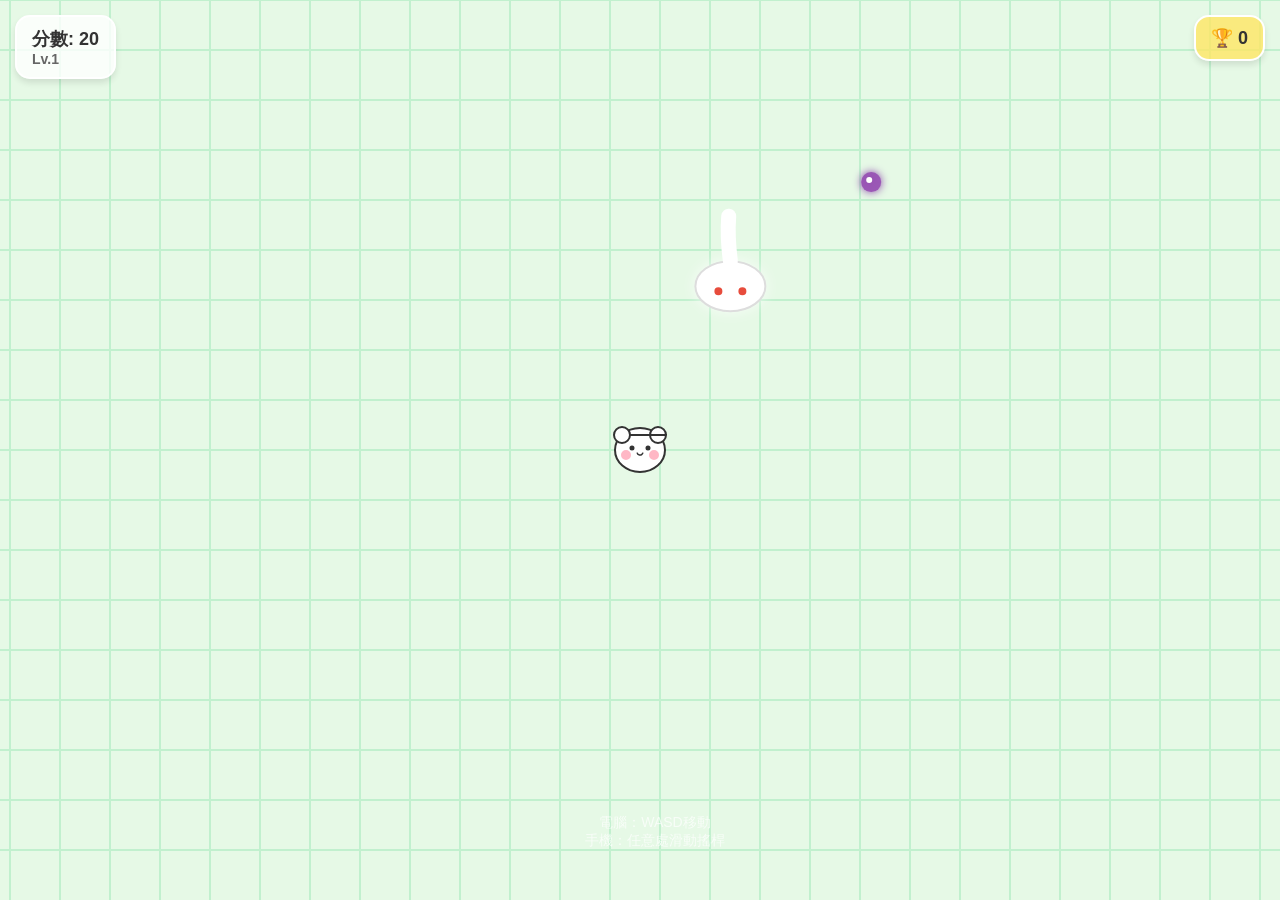
==== chikawa/index.html @ b6266d4d "chikawa" ====
<!DOCTYPE html>
<html lang="zh-TW">
<head>
    <meta charset="UTF-8">
    <meta name="viewport" content="width=device-width, initial-scale=1.0, maximum-scale=1.0, user-scalable=no">
    <title>吉伊卡哇大逃亡：手機版</title>
    <style>
        body {
            margin: 0;
            overflow: hidden; /* 禁止捲動 */
            background-color: #2ecc71;
            font-family: 'Segoe UI', Tahoma, Geneva, Verdana, sans-serif;
            touch-action: none; /* 關鍵：禁止瀏覽器預設觸控行為 */
            user-select: none; /* 禁止選取文字 */
            -webkit-user-select: none;
        }
        canvas {
            display: block;
        }
        #ui-layer {
            position: absolute;
            top: 0;
            left: 0;
            width: 100%;
            height: 100%;
            pointer-events: none;
            display: flex;
            flex-direction: column;
            padding: 15px;
            box-sizing: border-box;
        }
        .hud-top {
            display: flex;
            justify-content: space-between;
            align-items: flex-start;
        }
        .score-box {
            background: rgba(255, 255, 255, 0.8);
            padding: 10px 15px;
            border-radius: 15px;
            border: 2px solid #fff;
            box-shadow: 0 4px 6px rgba(0,0,0,0.1);
            color: #333;
            font-weight: bold;
            font-size: 18px;
        }
        #game-over-screen {
            position: absolute;
            top: 0; left: 0; width: 100%; height: 100%;
            background: rgba(0, 0, 0, 0.6);
            display: none;
            flex-direction: column;
            justify-content: center;
            align-items: center;
            pointer-events: auto;
            z-index: 10;
        }
        .panel {
            background: white;
            padding: 30px;
            border-radius: 25px;
            text-align: center;
            width: 80%;
            max-width: 400px;
            border: 6px solid #ffb7c5;
            box-shadow: 0 10px 25px rgba(0,0,0,0.3);
        }
        h1 { margin: 0 0 15px 0; color: #ff6b81; font-size: 24px; }
        p { font-size: 18px; color: #555; margin-bottom: 25px; }
        .btn {
            background: #ff6b81;
            color: white;
            border: none;
            padding: 15px 40px;
            font-size: 20px;
            border-radius: 50px;
            cursor: pointer;
            font-weight: bold;
            box-shadow: 0 5px 0 #d63031;
            transition: transform 0.1s;
        }
        .btn:active { transform: translateY(5px); box-shadow: none; }
        
        /* 手機提示 */
        .mobile-hint {
            position: absolute;
            bottom: 50px;
            width: 100%;
            text-align: center;
            color: rgba(255,255,255,0.7);
            font-size: 14px;
            pointer-events: none;
        }
    </style>
</head>
<body>

    <div id="ui-layer">
        <div class="hud-top">
            <div class="score-box">
                <div id="score">分數: 0</div>
                <div id="level" style="font-size:14px; color:#666;">Lv.1</div>
            </div>
            <div class="score-box" style="background: rgba(255,230,100,0.8);">
                🏆 <span id="highscore">0</span>
            </div>
        </div>
        <div class="mobile-hint" id="hint-text">
            電腦：WASD移動<br>手機：任意處滑動搖桿
        </div>
    </div>

    <div id="game-over-screen">
        <div class="panel">
            <h1>🗿 已石化</h1>
            <p>吉伊卡哇變成石頭了...</p>
            <p style="font-size: 24px; font-weight: bold; color: #333;">得分: <span id="final-score">0</span></p>
            <button class="btn" onclick="startGame()">再逃一次!</button>
        </div>
    </div>

    <canvas id="gameCanvas"></canvas>

<script>
    const canvas = document.getElementById('gameCanvas');
    const ctx = canvas.getContext('2d');

    // 遊戲全域變數
    let gameRunning = false;
    let score = 0;
    let level = 1;
    let frameCount = 0;
    let highScore = localStorage.getItem('chiikawa_run_best') || 0;
    document.getElementById('highscore').innerText = highScore;

    // 視窗調整
    function resize() {
        canvas.width = window.innerWidth;
        canvas.height = window.innerHeight;
    }
    window.addEventListener('resize', resize);
    resize();

    // ============================
    // 輸入控制 (鍵盤 + 虛擬搖桿)
    // ============================
    const input = { x: 0, y: 0 }; // 正規化的移動向量 (-1 到 1)
    
    // 鍵盤狀態
    const keys = { w: false, a: false, s: false, d: false };
    
    window.addEventListener('keydown', (e) => {
        const key = e.key.toLowerCase();
        if ('wasd'.includes(key) || e.key.startsWith('Arrow')) {
            if (key === 'w' || e.key === 'ArrowUp') keys.w = true;
            if (key === 'a' || e.key === 'ArrowLeft') keys.a = true;
            if (key === 's' || e.key === 'ArrowDown') keys.s = true;
            if (key === 'd' || e.key === 'ArrowRight') keys.d = true;
            updateKeyboardInput();
        }
    });

    window.addEventListener('keyup', (e) => {
        const key = e.key.toLowerCase();
        if ('wasd'.includes(key) || e.key.startsWith('Arrow')) {
            if (key === 'w' || e.key === 'ArrowUp') keys.w = false;
            if (key === 'a' || e.key === 'ArrowLeft') keys.a = false;
            if (key === 's' || e.key === 'ArrowDown') keys.s = false;
            if (key === 'd' || e.key === 'ArrowRight') keys.d = false;
            updateKeyboardInput();
        }
    });

    function updateKeyboardInput() {
        // 如果沒有觸控，才用鍵盤值
        if (!joystick.active) {
            input.x = (keys.d ? 1 : 0) - (keys.a ? 1 : 0);
            input.y = (keys.s ? 1 : 0) - (keys.w ? 1 : 0);
            // 正規化避免斜向加速
            const mag = Math.hypot(input.x, input.y);
            if (mag > 1) {
                input.x /= mag;
                input.y /= mag;
            }
        }
    }

    // 虛擬搖桿邏輯
    const joystick = {
        active: false,
        originX: 0,
        originY: 0,
        currentX: 0,
        currentY: 0,
        radius: 50 // 搖桿半徑
    };

    // 觸控事件
    canvas.addEventListener('touchstart', (e) => {
        e.preventDefault();
        const touch = e.touches[0];
        joystick.active = true;
        joystick.originX = touch.clientX;
        joystick.originY = touch.clientY;
        joystick.currentX = touch.clientX;
        joystick.currentY = touch.clientY;
        document.getElementById('hint-text').style.display = 'none'; // 隱藏提示
    }, { passive: false });

    canvas.addEventListener('touchmove', (e) => {
        e.preventDefault();
        if (!joystick.active) return;
        const touch = e.touches[0];
        joystick.currentX = touch.clientX;
        joystick.currentY = touch.clientY;

        // 計算向量
        let dx = joystick.currentX - joystick.originX;
        let dy = joystick.currentY - joystick.originY;
        const dist = Math.hypot(dx, dy);

        // 限制搖桿圓球在半徑內
        if (dist > joystick.radius) {
            const ratio = joystick.radius / dist;
            dx *= ratio;
            dy *= ratio;
            joystick.currentX = joystick.originX + dx;
            joystick.currentY = joystick.originY + dy;
        }

        // 更新全域輸入向量 (除以半徑得到 0~1 的值)
        input.x = dx / joystick.radius;
        input.y = dy / joystick.radius;
    }, { passive: false });

    canvas.addEventListener('touchend', (e) => {
        e.preventDefault();
        joystick.active = false;
        input.x = 0;
        input.y = 0;
    });

    // ============================
    // 遊戲物件
    // ============================

    class Player {
        constructor() {
            this.x = canvas.width / 2;
            this.y = canvas.height / 2;
            this.radius = 25;
            this.maxSpeed = 6;
            this.isStone = false;
            this.angle = 0; // 傾斜動畫用
            this.bobble = 0; // 上下跳動
        }

        update() {
            if (this.isStone) return;

            // 移動
            this.x += input.x * this.maxSpeed;
            this.y += input.y * this.maxSpeed;

            // 邊界限制
            this.x = Math.max(this.radius, Math.min(canvas.width - this.radius, this.x));
            this.y = Math.max(this.radius, Math.min(canvas.height - this.radius, this.y));

            // 動畫計算
            const isMoving = Math.abs(input.x) > 0.1 || Math.abs(input.y) > 0.1;
            if (isMoving) {
                this.bobble = Math.sin(frameCount * 0.5) * 3;
                // 根據移動方向左右傾斜
                this.angle = input.x * 0.2;
            } else {
                this.bobble = 0;
                this.angle = 0;
            }
        }

        draw() {
            ctx.save();
            ctx.translate(this.x, this.y + this.bobble);
            ctx.rotate(this.angle);

            if (this.isStone) {
                ctx.filter = 'grayscale(100%) contrast(1.2)';
            }

            // 身體
            ctx.fillStyle = '#fff';
            ctx.beginPath();
            ctx.ellipse(0, 0, 25, 22, 0, 0, Math.PI * 2);
            ctx.fill();
            ctx.lineWidth = 2;
            ctx.strokeStyle = '#333';
            ctx.stroke();

            // 耳朵
            ctx.beginPath();
            ctx.arc(-18, -15, 8, 0, Math.PI * 2); // 左
            ctx.arc(18, -15, 8, 0, Math.PI * 2);  // 右
            ctx.fill();
            ctx.stroke();

            // 臉部
            ctx.fillStyle = '#333';
            if (this.isStone) {
                // 石化表情
                ctx.font = "bold 20px Arial";
                ctx.textAlign = "center";
                ctx.fillText("x  x", 0, 5);
            } else {
                // 眼睛
                ctx.beginPath();
                ctx.arc(-8, -2, 2.5, 0, Math.PI * 2);
                ctx.arc(8, -2, 2.5, 0, Math.PI * 2);
                ctx.fill();
                
                // 腮紅
                ctx.fillStyle = '#ffb7c5';
                ctx.beginPath();
                ctx.arc(-14, 5, 5, 0, Math.PI * 2);
                ctx.arc(14, 5, 5, 0, Math.PI * 2);
                ctx.fill();

                // 嘴巴
                ctx.strokeStyle = '#333';
                ctx.lineWidth = 1.5;
                ctx.beginPath();
                ctx.arc(0, 2, 3, 0.2, Math.PI - 0.2);
                ctx.stroke();

                // 淚奔特效 (如果移動速度夠快)
                if (Math.abs(input.x) > 0.5 || Math.abs(input.y) > 0.5) {
                    ctx.fillStyle = '#a4b0be'; // 淚水色
                    ctx.beginPath();
                    ctx.arc(-20, 0 + Math.random()*5, 3, 0, Math.PI*2);
                    ctx.arc(20, 0 + Math.random()*5, 3, 0, Math.PI*2);
                    ctx.fill();
                }
            }
            ctx.restore();
        }
    }

    class Snake {
        constructor() {
            this.x = Math.random() * canvas.width;
            this.y = -50; // 從上面飛下來
            this.angle = 0;
            this.targetX = 0;
            this.targetY = 0;
        }

        update(player) {
            // 蛇會嘗試保持在玩家上方的一定距離，像是在觀察
            const hoverDist = 150;
            this.targetX = player.x + Math.sin(frameCount * 0.02) * 100; // 左右徘徊
            this.targetY = player.y - hoverDist;

            // 平滑移動 (Lerp)
            this.x += (this.targetX - this.x) * 0.05;
            this.y += (this.targetY - this.y) * 0.05;

            // 讓蛇頭朝向玩家
            this.angle = Math.atan2(player.y - this.y, player.x - this.x);
        }

        draw() {
            ctx.save();
            ctx.translate(this.x, this.y);
            
            // 身體光暈
            ctx.shadowBlur = 15;
            ctx.shadowColor = 'rgba(255, 255, 255, 0.8)';
            
            // 畫蛇頭
            ctx.fillStyle = '#fff';
            ctx.beginPath();
            ctx.ellipse(0, 0, 35, 25, 0, 0, Math.PI*2);
            ctx.fill();
            ctx.shadowBlur = 0; // 關閉光暈畫線條
            ctx.lineWidth = 2;
            ctx.strokeStyle = '#ddd';
            ctx.stroke();

            // 紅眼 (兇)
            ctx.fillStyle = '#e74c3c';
            ctx.beginPath();
            ctx.arc(-12, 5, 4, 0, Math.PI*2); // 左眼
            ctx.arc(12, 5, 4, 0, Math.PI*2);  // 右眼
            ctx.fill();

            // 畫蛇身 (簡單的尾巴擺動)
            ctx.beginPath();
            ctx.moveTo(0, -25);
            ctx.quadraticCurveTo(
                Math.sin(frameCount * 0.2) * 20, -50, 
                Math.sin(frameCount * 0.2) * 10, -70
            );
            ctx.lineWidth = 15;
            ctx.strokeStyle = '#fff';
            ctx.lineCap = 'round';
            ctx.stroke();

            ctx.restore();
        }
    }

    class Bullet {
        constructor(x, y, targetX, targetY) {
            this.x = x;
            this.y = y;
            this.radius = 10;
            // 難度越高，子彈越快
            const speedBase = 4 + (level * 0.5);
            const angle = Math.atan2(targetY - y, targetX - x);
            this.dx = Math.cos(angle) * speedBase;
            this.dy = Math.sin(angle) * speedBase;
            this.life = 0;
        }

        update() {
            this.x += this.dx;
            this.y += this.dy;
            this.life++;
        }

        draw() {
            ctx.save();
            ctx.translate(this.x, this.y);
            
            // 紫色光波特效
            const pulse = Math.sin(frameCount * 0.5) * 5;
            ctx.shadowBlur = 10 + pulse;
            ctx.shadowColor = '#8e44ad';
            
            ctx.fillStyle = '#9b59b6';
            ctx.beginPath();
            ctx.arc(0, 0, this.radius, 0, Math.PI*2);
            ctx.fill();
            
            // 核心亮點
            ctx.fillStyle = '#fff';
            ctx.beginPath();
            ctx.arc(-2, -2, 3, 0, Math.PI*2);
            ctx.fill();

            ctx.restore();
        }
    }

    // ============================
    // 遊戲主流程
    // ============================
    let player, snake, bullets;
    let gridOffset = { x: 0, y: 0 }; // 用於背景移動感

    function initGame() {
        player = new Player();
        snake = new Snake();
        bullets = [];
        score = 0;
        level = 1;
        frameCount = 0;
        gameRunning = true;
        document.getElementById('game-over-screen').style.display = 'none';
    }

    function drawBackground() {
        // 繪製草地背景與網格
        ctx.fillStyle = '#e6f9e6'; // 淺草綠
        ctx.fillRect(0, 0, canvas.width, canvas.height);

        // 簡單網格線，製造移動感 (其實是畫布不動，網格在動的錯覺)
        // 為了簡單起見，這裡使用固定網格，讓玩家覺得是自己在動
        ctx.strokeStyle = 'rgba(46, 204, 113, 0.2)';
        ctx.lineWidth = 2;
        const gridSize = 50;
        
        // 根據玩家位置計算網格偏移，製造相機跟隨感
        // 這裡做一個簡單的視覺欺騙：網格隨著 (-player.x, -player.y) 移動
        let shiftX = -player.x % gridSize;
        let shiftY = -player.y % gridSize;

        ctx.beginPath();
        for(let x = shiftX; x < canvas.width; x += gridSize) {
            ctx.moveTo(x, 0); ctx.lineTo(x, canvas.height);
        }
        for(let y = shiftY; y < canvas.height; y += gridSize) {
            ctx.moveTo(0, y); ctx.lineTo(canvas.width, y);
        }
        ctx.stroke();
    }

    function drawJoystick() {
        if (!joystick.active) return;
        
        ctx.save();
        // 底座
        ctx.beginPath();
        ctx.arc(joystick.originX, joystick.originY, joystick.radius, 0, Math.PI * 2);
        ctx.fillStyle = 'rgba(0, 0, 0, 0.1)';
        ctx.strokeStyle = 'rgba(255, 255, 255, 0.5)';
        ctx.lineWidth = 2;
        ctx.fill();
        ctx.stroke();

        // 搖桿頭
        ctx.beginPath();
        ctx.arc(joystick.currentX, joystick.currentY, 20, 0, Math.PI * 2);
        ctx.fillStyle = 'rgba(255, 255, 255, 0.8)';
        ctx.shadowBlur = 5;
        ctx.shadowColor = 'rgba(0,0,0,0.2)';
        ctx.fill();
        ctx.restore();
    }

    function gameLoop() {
        if (!gameRunning) return;

        ctx.clearRect(0, 0, canvas.width, canvas.height);

        drawBackground();

        // 邏輯更新
        player.update();
        snake.update(player);

        // 分數機制：存活每秒加分
        if (frameCount % 60 === 0) {
            score += 10;
            // 每 100 分升級
            if (score % 100 === 0) level++;
        }

        // 敵人射擊
        // 難度控制：等級越高，射擊間隔越短 (最快 20幀射一次)
        let fireRate = Math.max(20, 90 - (level * 5));
        if (frameCount % fireRate === 0) {
            bullets.push(new Bullet(snake.x, snake.y, player.x, player.y));
            // 高等級時發射散射
            if (level >= 5) {
                let b2 = new Bullet(snake.x, snake.y, player.x + 50, player.y + 50);
                let b3 = new Bullet(snake.x, snake.y, player.x - 50, player.y + 50);
                bullets.push(b2, b3);
            }
        }

        // 子彈處理
        for (let i = bullets.length - 1; i >= 0; i--) {
            let b = bullets[i];
            b.update();
            b.draw();

            // 移除出界子彈
            if (b.x < -50 || b.x > canvas.width + 50 || b.y < -50 || b.y > canvas.height + 50) {
                bullets.splice(i, 1);
                continue;
            }

            // 碰撞檢測
            const dist = Math.hypot(b.x - player.x, b.y - player.y);
            if (dist < player.radius + b.radius - 5) {
                endGame();
            }
        }

        player.draw();
        snake.draw();
        drawJoystick();

        // UI 更新
        document.getElementById('score').innerText = `分數: ${score}`;
        document.getElementById('level').innerText = `Lv.${level}`;

        frameCount++;
        requestAnimationFrame(gameLoop);
    }

    function endGame() {
        gameRunning = false;
        player.isStone = true;
        
        // 重繪最後一幀以顯示石化
        ctx.clearRect(0, 0, canvas.width, canvas.height);
        drawBackground();
        for(let b of bullets) b.draw();
        snake.draw();
        player.draw(); // 畫出石化狀態

        if (score > highScore) {
            highScore = score;
            localStorage.setItem('chiikawa_run_best', highScore);
            document.getElementById('highscore').innerText = highScore;
        }
        
        document.getElementById('final-score').innerText = score;
        document.getElementById('game-over-screen').style.display = 'flex';
    }

    function startGame() {
        initGame();
        requestAnimationFrame(gameLoop);
    }

    // 開始畫面
    initGame();
    // 這裡我們直接讓它跑，但最好有一個「點擊開始」來觸發音效(如果有)或全螢幕
    // 為了簡單起見，直接執行循環
    gameLoop();

</script>
</body>
</html>
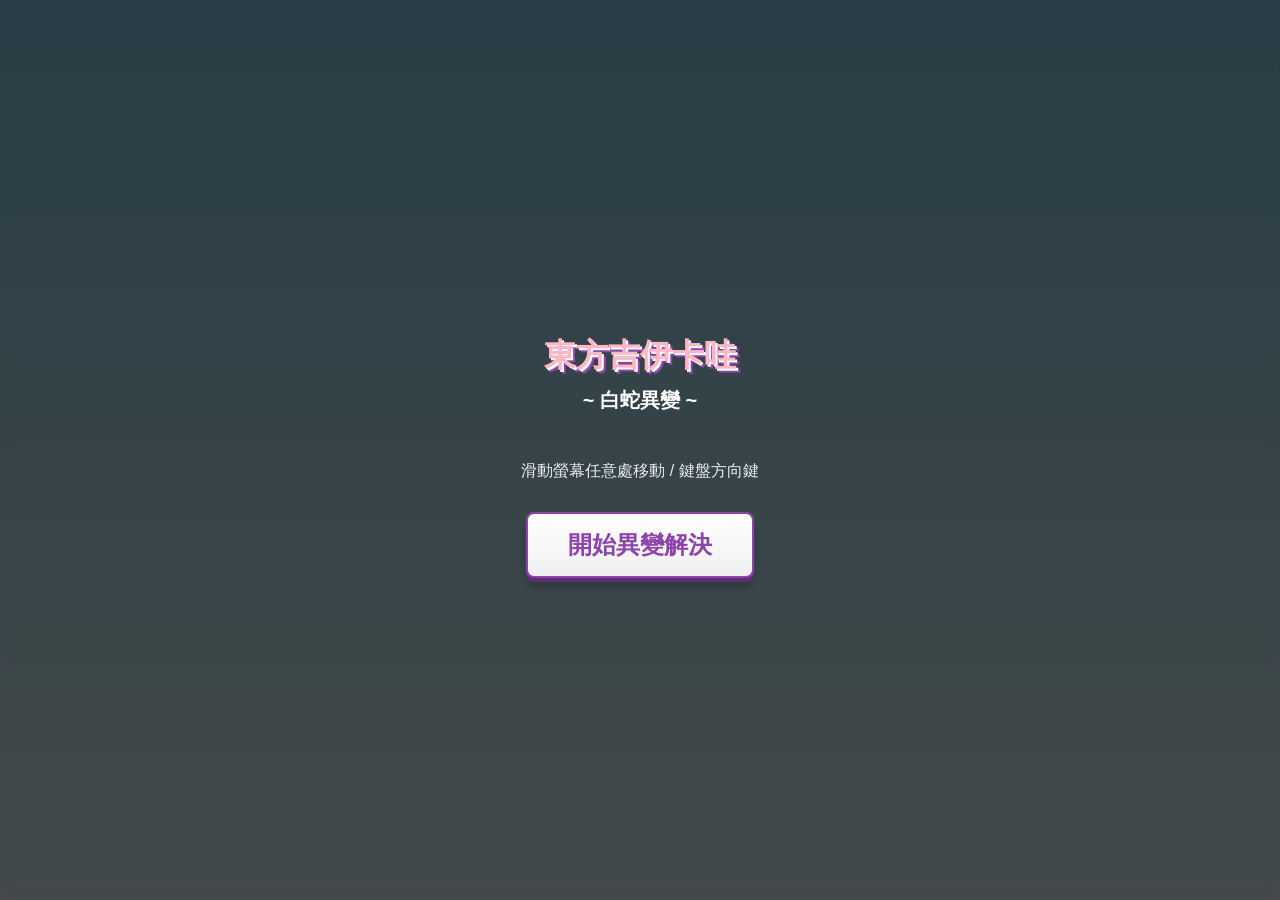
==== commit b21410ba: "change" ====
--- a/chikawa/index.html
+++ b/chikawa/index.html
@@ -3,137 +3,164 @@
 <head>
     <meta charset="UTF-8">
     <meta name="viewport" content="width=device-width, initial-scale=1.0, maximum-scale=1.0, user-scalable=no">
-    <title>吉伊卡哇大逃亡：手機版</title>
+    <title>東方吉伊卡哇：白蛇異變</title>
     <style>
         body {
             margin: 0;
-            overflow: hidden; /* 禁止捲動 */
-            background-color: #2ecc71;
-            font-family: 'Segoe UI', Tahoma, Geneva, Verdana, sans-serif;
-            touch-action: none; /* 關鍵：禁止瀏覽器預設觸控行為 */
-            user-select: none; /* 禁止選取文字 */
-            -webkit-user-select: none;
-        }
+            overflow: hidden;
+            background-color: #2c3e50;
+            font-family: 'Microsoft JhengHei', 'Segoe UI', sans-serif;
+            touch-action: none; /* 禁止瀏覽器預設觸控 */
+            user-select: none;
+        }
+
+        /* 畫布與容器 */
+        #game-container {
+            position: relative;
+            width: 100vw;
+            height: 100vh;
+            background: linear-gradient(to bottom, #87CEEB, #E0F7FA);
+            overflow: hidden;
+        }
+
         canvas {
             display: block;
-        }
-        #ui-layer {
+            width: 100%;
+            height: 100%;
+        }
+
+        /* UI 通用樣式 */
+        .ui-layer {
+            position: absolute;
+            top: 0; left: 0; width: 100%; height: 100%;
+            pointer-events: none;
+            display: flex;
+            flex-direction: column;
+            justify-content: center;
+            align-items: center;
+            z-index: 10;
+        }
+
+        /* HUD (抬頭顯示器) */
+        .hud {
             position: absolute;
             top: 0;
             left: 0;
             width: 100%;
-            height: 100%;
-            pointer-events: none;
-            display: flex;
-            flex-direction: column;
             padding: 15px;
             box-sizing: border-box;
-        }
-        .hud-top {
             display: flex;
             justify-content: space-between;
-            align-items: flex-start;
-        }
-        .score-box {
-            background: rgba(255, 255, 255, 0.8);
-            padding: 10px 15px;
-            border-radius: 15px;
-            border: 2px solid #fff;
-            box-shadow: 0 4px 6px rgba(0,0,0,0.1);
+            pointer-events: none;
+            z-index: 5;
+        }
+
+        .score-board {
+            background: rgba(0, 0, 0, 0.5);
+            color: #fff;
+            padding: 5px 15px;
+            border-radius: 20px;
+            font-size: 18px;
+            border: 1px solid rgba(255,255,255,0.3);
+            text-shadow: 1px 1px 2px black;
+        }
+
+        /* 按鈕樣式 (東方風格) */
+        .btn-touhou {
+            background: linear-gradient(to bottom, #fff, #f0f0f0);
+            border: 2px solid #8e44ad;
+            border-radius: 8px;
+            padding: 15px 40px;
+            font-size: 24px;
+            color: #8e44ad;
+            font-weight: bold;
+            cursor: pointer;
+            box-shadow: 0 4px 0 #5e2d73, 0 10px 10px rgba(0,0,0,0.2);
+            transition: transform 0.1s;
+            pointer-events: auto;
+            margin: 10px;
+            min-width: 200px;
+        }
+        .btn-touhou:active {
+            transform: translateY(4px);
+            box-shadow: 0 0 0 #5e2d73, inset 0 2px 5px rgba(0,0,0,0.2);
+        }
+        .btn-small {
+            padding: 8px 15px;
+            font-size: 16px;
+            min-width: auto;
+            background: rgba(255,255,255,0.9);
+            border: 2px solid #333;
             color: #333;
-            font-weight: bold;
-            font-size: 18px;
-        }
-        #game-over-screen {
-            position: absolute;
-            top: 0; left: 0; width: 100%; height: 100%;
-            background: rgba(0, 0, 0, 0.6);
-            display: none;
-            flex-direction: column;
-            justify-content: center;
-            align-items: center;
-            pointer-events: auto;
-            z-index: 10;
-        }
-        .panel {
-            background: white;
-            padding: 30px;
-            border-radius: 25px;
-            text-align: center;
-            width: 80%;
-            max-width: 400px;
-            border: 6px solid #ffb7c5;
-            box-shadow: 0 10px 25px rgba(0,0,0,0.3);
-        }
-        h1 { margin: 0 0 15px 0; color: #ff6b81; font-size: 24px; }
-        p { font-size: 18px; color: #555; margin-bottom: 25px; }
-        .btn {
-            background: #ff6b81;
-            color: white;
-            border: none;
-            padding: 15px 40px;
-            font-size: 20px;
-            border-radius: 50px;
-            cursor: pointer;
-            font-weight: bold;
-            box-shadow: 0 5px 0 #d63031;
-            transition: transform 0.1s;
-        }
-        .btn:active { transform: translateY(5px); box-shadow: none; }
-        
-        /* 手機提示 */
-        .mobile-hint {
-            position: absolute;
-            bottom: 50px;
-            width: 100%;
-            text-align: center;
-            color: rgba(255,255,255,0.7);
-            font-size: 14px;
-            pointer-events: none;
-        }
+            box-shadow: 0 3px 0 #666;
+        }
+
+        /* 各個畫面 */
+        #start-screen, #game-over-screen, #pause-screen {
+            background: rgba(0, 0, 0, 0.7);
+            backdrop-filter: blur(5px);
+        }
+        
+        h1 { color: #ffb7c5; font-size: 32px; text-shadow: 2px 2px 0 #fff, 4px 4px 0 #8e44ad; margin-bottom: 30px; text-align: center; }
+        .sub-text { color: white; font-size: 16px; margin-bottom: 20px; text-align: center; opacity: 0.9; }
+
+        /* 隱藏 */
+        .hidden { display: none !important; }
+
     </style>
 </head>
 <body>
 
-    <div id="ui-layer">
-        <div class="hud-top">
-            <div class="score-box">
-                <div id="score">分數: 0</div>
-                <div id="level" style="font-size:14px; color:#666;">Lv.1</div>
-            </div>
-            <div class="score-box" style="background: rgba(255,230,100,0.8);">
-                🏆 <span id="highscore">0</span>
-            </div>
+<div id="game-container">
+    <canvas id="gameCanvas"></canvas>
+
+    <!-- HUD -->
+    <div id="hud" class="hud hidden">
+        <div class="score-board">
+            <div>HiScore: <span id="hiscore-val">0</span></div>
+            <div>Score: <span id="score-val">0</span></div>
         </div>
-        <div class="mobile-hint" id="hint-text">
-            電腦：WASD移動<br>手機：任意處滑動搖桿
-        </div>
+        <button id="btn-pause" class="btn-touhou btn-small" style="pointer-events: auto;">暫停 II</button>
     </div>
 
-    <div id="game-over-screen">
-        <div class="panel">
-            <h1>🗿 已石化</h1>
-            <p>吉伊卡哇變成石頭了...</p>
-            <p style="font-size: 24px; font-weight: bold; color: #333;">得分: <span id="final-score">0</span></p>
-            <button class="btn" onclick="startGame()">再逃一次!</button>
-        </div>
+    <!-- 開始畫面 -->
+    <div id="start-screen" class="ui-layer">
+        <h1>東方吉伊卡哇<br><span style="font-size:20px; color:white; text-shadow:none;">~ 白蛇異變 ~</span></h1>
+        <p class="sub-text">滑動螢幕任意處移動 / 鍵盤方向鍵</p>
+        <button class="btn-touhou" onclick="startGame()">開始異變解決</button>
     </div>
 
-    <canvas id="gameCanvas"></canvas>
+    <!-- 暫停畫面 -->
+    <div id="pause-screen" class="ui-layer hidden">
+        <h1 style="color:white; text-shadow: 2px 2px 0 #333;">暫停中</h1>
+        <button class="btn-touhou" onclick="resumeGame()">繼續遊戲</button>
+        <button class="btn-touhou" style="font-size: 18px; background: #eee;" onclick="backToMenu()">返回標題</button>
+    </div>
+
+    <!-- 遊戲結束畫面 -->
+    <div id="game-over-screen" class="ui-layer hidden">
+        <h1 style="color: #95a5a6;">滿身瘡痍 (石化)</h1>
+        <p class="sub-text" style="font-size: 24px;">最終得分: <span id="final-score">0</span></p>
+        <button class="btn-touhou" onclick="startGame()">再次挑戰</button>
+        <button class="btn-touhou" style="font-size: 18px; background: #eee;" onclick="backToMenu()">返回標題</button>
+    </div>
+</div>
 
 <script>
     const canvas = document.getElementById('gameCanvas');
     const ctx = canvas.getContext('2d');
 
-    // 遊戲全域變數
-    let gameRunning = false;
+    // 遊戲狀態枚舉
+    const STATE = { MENU: 0, PLAYING: 1, PAUSED: 2, GAMEOVER: 3 };
+    let currentState = STATE.MENU;
+
+    // 系統變數
     let score = 0;
-    let level = 1;
+    let highScore = localStorage.getItem('chiikawa_touhou_hiscore') || 0;
     let frameCount = 0;
-    let highScore = localStorage.getItem('chiikawa_run_best') || 0;
-    document.getElementById('highscore').innerText = highScore;
-
-    // 視窗調整
+    let bgOffsetY = 0; // 背景捲動用
+
+    // 畫面控制
     function resize() {
         canvas.width = window.innerWidth;
         canvas.height = window.innerHeight;
@@ -141,475 +168,432 @@
     window.addEventListener('resize', resize);
     resize();
 
-    // ============================
-    // 輸入控制 (鍵盤 + 虛擬搖桿)
-    // ============================
-    const input = { x: 0, y: 0 }; // 正規化的移動向量 (-1 到 1)
+    // 更新 UI 顯示
+    document.getElementById('hiscore-val').innerText = highScore;
+
+    function switchScreen(screenId) {
+        document.getElementById('start-screen').classList.add('hidden');
+        document.getElementById('game-over-screen').classList.add('hidden');
+        document.getElementById('pause-screen').classList.add('hidden');
+        document.getElementById('hud').classList.add('hidden');
+
+        if (screenId) {
+            document.getElementById(screenId).classList.remove('hidden');
+        }
+    }
+
+    // ============================
+    // 輸入控制 (觸控 + 鍵盤)
+    // ============================
+    const input = { dx: 0, dy: 0, active: false };
+    let lastTouch = { x: 0, y: 0 };
     
     // 鍵盤狀態
-    const keys = { w: false, a: false, s: false, d: false };
-    
-    window.addEventListener('keydown', (e) => {
-        const key = e.key.toLowerCase();
-        if ('wasd'.includes(key) || e.key.startsWith('Arrow')) {
-            if (key === 'w' || e.key === 'ArrowUp') keys.w = true;
-            if (key === 'a' || e.key === 'ArrowLeft') keys.a = true;
-            if (key === 's' || e.key === 'ArrowDown') keys.s = true;
-            if (key === 'd' || e.key === 'ArrowRight') keys.d = true;
-            updateKeyboardInput();
-        }
-    });
-
-    window.addEventListener('keyup', (e) => {
-        const key = e.key.toLowerCase();
-        if ('wasd'.includes(key) || e.key.startsWith('Arrow')) {
-            if (key === 'w' || e.key === 'ArrowUp') keys.w = false;
-            if (key === 'a' || e.key === 'ArrowLeft') keys.a = false;
-            if (key === 's' || e.key === 'ArrowDown') keys.s = false;
-            if (key === 'd' || e.key === 'ArrowRight') keys.d = false;
-            updateKeyboardInput();
-        }
-    });
-
-    function updateKeyboardInput() {
-        // 如果沒有觸控，才用鍵盤值
-        if (!joystick.active) {
-            input.x = (keys.d ? 1 : 0) - (keys.a ? 1 : 0);
-            input.y = (keys.s ? 1 : 0) - (keys.w ? 1 : 0);
-            // 正規化避免斜向加速
-            const mag = Math.hypot(input.x, input.y);
-            if (mag > 1) {
-                input.x /= mag;
-                input.y /= mag;
-            }
-        }
-    }
-
-    // 虛擬搖桿邏輯
-    const joystick = {
-        active: false,
-        originX: 0,
-        originY: 0,
-        currentX: 0,
-        currentY: 0,
-        radius: 50 // 搖桿半徑
-    };
-
-    // 觸控事件
+    const keys = { ArrowUp: false, ArrowDown: false, ArrowLeft: false, ArrowRight: false };
+
+    // 觸控邏輯 (相對移動)
     canvas.addEventListener('touchstart', (e) => {
-        e.preventDefault();
-        const touch = e.touches[0];
-        joystick.active = true;
-        joystick.originX = touch.clientX;
-        joystick.originY = touch.clientY;
-        joystick.currentX = touch.clientX;
-        joystick.currentY = touch.clientY;
-        document.getElementById('hint-text').style.display = 'none'; // 隱藏提示
-    }, { passive: false });
+        if (currentState !== STATE.PLAYING) return;
+        const t = e.touches[0];
+        lastTouch.x = t.clientX;
+        lastTouch.y = t.clientY;
+        input.active = true;
+    }, {passive: false});
 
     canvas.addEventListener('touchmove', (e) => {
-        e.preventDefault();
-        if (!joystick.active) return;
-        const touch = e.touches[0];
-        joystick.currentX = touch.clientX;
-        joystick.currentY = touch.clientY;
-
-        // 計算向量
-        let dx = joystick.currentX - joystick.originX;
-        let dy = joystick.currentY - joystick.originY;
-        const dist = Math.hypot(dx, dy);
-
-        // 限制搖桿圓球在半徑內
-        if (dist > joystick.radius) {
-            const ratio = joystick.radius / dist;
-            dx *= ratio;
-            dy *= ratio;
-            joystick.currentX = joystick.originX + dx;
-            joystick.currentY = joystick.originY + dy;
-        }
-
-        // 更新全域輸入向量 (除以半徑得到 0~1 的值)
-        input.x = dx / joystick.radius;
-        input.y = dy / joystick.radius;
-    }, { passive: false });
-
-    canvas.addEventListener('touchend', (e) => {
-        e.preventDefault();
-        joystick.active = false;
-        input.x = 0;
-        input.y = 0;
-    });
-
-    // ============================
-    // 遊戲物件
-    // ============================
-
+        if (currentState !== STATE.PLAYING) return;
+        e.preventDefault(); // 防止滾動
+        const t = e.touches[0];
+        
+        // 計算變化量
+        const deltaX = t.clientX - lastTouch.x;
+        const deltaY = t.clientY - lastTouch.y;
+
+        // 更新玩家位置
+        player.move(deltaX * 1.5, deltaY * 1.5); // 1.5倍靈敏度
+
+        // 紀錄最後位置
+        lastTouch.x = t.clientX;
+        lastTouch.y = t.clientY;
+    }, {passive: false});
+
+    canvas.addEventListener('touchend', () => { input.active = false; });
+
+    // 鍵盤邏輯
+    window.addEventListener('keydown', e => keys[e.key] = true);
+    window.addEventListener('keyup', e => keys[e.key] = false);
+
+    // ============================
+    // 遊戲物件類別
+    // ============================
     class Player {
         constructor() {
             this.x = canvas.width / 2;
-            this.y = canvas.height / 2;
-            this.radius = 25;
-            this.maxSpeed = 6;
+            this.y = canvas.height - 100;
+            this.radius = 20; // 視覺半徑
+            this.hitbox = 4;  // 實際判定半徑 (東方風格：判定點極小)
+            this.speed = 6;
             this.isStone = false;
-            this.angle = 0; // 傾斜動畫用
-            this.bobble = 0; // 上下跳動
+        }
+
+        move(dx, dy) {
+            if (this.isStone) return;
+            this.x += dx;
+            this.y += dy;
+            this.clamp();
         }
 
         update() {
             if (this.isStone) return;
-
-            // 移動
-            this.x += input.x * this.maxSpeed;
-            this.y += input.y * this.maxSpeed;
-
-            // 邊界限制
+            // 鍵盤移動處理
+            let dx = 0, dy = 0;
+            if (keys.ArrowUp) dy = -this.speed;
+            if (keys.ArrowDown) dy = this.speed;
+            if (keys.ArrowLeft) dx = -this.speed;
+            if (keys.ArrowRight) dx = this.speed;
+            this.move(dx, dy);
+        }
+
+        clamp() {
             this.x = Math.max(this.radius, Math.min(canvas.width - this.radius, this.x));
             this.y = Math.max(this.radius, Math.min(canvas.height - this.radius, this.y));
-
-            // 動畫計算
-            const isMoving = Math.abs(input.x) > 0.1 || Math.abs(input.y) > 0.1;
-            if (isMoving) {
-                this.bobble = Math.sin(frameCount * 0.5) * 3;
-                // 根據移動方向左右傾斜
-                this.angle = input.x * 0.2;
-            } else {
-                this.bobble = 0;
-                this.angle = 0;
-            }
         }
 
         draw() {
             ctx.save();
-            ctx.translate(this.x, this.y + this.bobble);
-            ctx.rotate(this.angle);
+            ctx.translate(this.x, this.y);
 
             if (this.isStone) {
-                ctx.filter = 'grayscale(100%) contrast(1.2)';
-            }
-
-            // 身體
+                ctx.filter = 'grayscale(100%) brightness(0.5)';
+            }
+
+            // 吉伊卡哇本體 (白色圓球)
             ctx.fillStyle = '#fff';
             ctx.beginPath();
-            ctx.ellipse(0, 0, 25, 22, 0, 0, Math.PI * 2);
+            ctx.arc(0, 0, this.radius, 0, Math.PI*2);
             ctx.fill();
+            
+            // 外框
+            ctx.strokeStyle = '#333';
             ctx.lineWidth = 2;
-            ctx.strokeStyle = '#333';
             ctx.stroke();
 
             // 耳朵
             ctx.beginPath();
-            ctx.arc(-18, -15, 8, 0, Math.PI * 2); // 左
-            ctx.arc(18, -15, 8, 0, Math.PI * 2);  // 右
+            ctx.arc(-15, -12, 8, 0, Math.PI*2);
+            ctx.arc(15, -12, 8, 0, Math.PI*2);
             ctx.fill();
             ctx.stroke();
 
             // 臉部
             ctx.fillStyle = '#333';
             if (this.isStone) {
-                // 石化表情
-                ctx.font = "bold 20px Arial";
-                ctx.textAlign = "center";
-                ctx.fillText("x  x", 0, 5);
+                ctx.fillText("x x", -10, 5);
             } else {
                 // 眼睛
                 ctx.beginPath();
-                ctx.arc(-8, -2, 2.5, 0, Math.PI * 2);
-                ctx.arc(8, -2, 2.5, 0, Math.PI * 2);
+                ctx.arc(-7, -2, 2, 0, Math.PI*2);
+                ctx.arc(7, -2, 2, 0, Math.PI*2);
                 ctx.fill();
-                
                 // 腮紅
                 ctx.fillStyle = '#ffb7c5';
                 ctx.beginPath();
-                ctx.arc(-14, 5, 5, 0, Math.PI * 2);
-                ctx.arc(14, 5, 5, 0, Math.PI * 2);
+                ctx.arc(-12, 5, 4, 0, Math.PI*2);
+                ctx.arc(12, 5, 4, 0, Math.PI*2);
                 ctx.fill();
-
-                // 嘴巴
-                ctx.strokeStyle = '#333';
-                ctx.lineWidth = 1.5;
-                ctx.beginPath();
-                ctx.arc(0, 2, 3, 0.2, Math.PI - 0.2);
+            }
+
+            // 繪製判定點 (東方風格的核心：紅點)
+            if (!this.isStone) {
+                ctx.fillStyle = 'red';
+                ctx.beginPath();
+                ctx.arc(0, 0, this.hitbox, 0, Math.PI*2);
+                ctx.fill();
+                ctx.strokeStyle = 'white';
+                ctx.lineWidth = 1;
                 ctx.stroke();
-
-                // 淚奔特效 (如果移動速度夠快)
-                if (Math.abs(input.x) > 0.5 || Math.abs(input.y) > 0.5) {
-                    ctx.fillStyle = '#a4b0be'; // 淚水色
-                    ctx.beginPath();
-                    ctx.arc(-20, 0 + Math.random()*5, 3, 0, Math.PI*2);
-                    ctx.arc(20, 0 + Math.random()*5, 3, 0, Math.PI*2);
-                    ctx.fill();
-                }
-            }
+                
+                // 判定點周圍的慢速光暈
+                ctx.strokeStyle = 'rgba(255, 0, 0, 0.5)';
+                ctx.beginPath();
+                ctx.arc(0, 0, this.hitbox + 4 + Math.sin(frameCount * 0.2)*2, 0, Math.PI*2);
+                ctx.stroke();
+            }
+
             ctx.restore();
         }
     }
 
-    class Snake {
+    class Boss {
         constructor() {
-            this.x = Math.random() * canvas.width;
-            this.y = -50; // 從上面飛下來
-            this.angle = 0;
-            this.targetX = 0;
-            this.targetY = 0;
-        }
-
-        update(player) {
-            // 蛇會嘗試保持在玩家上方的一定距離，像是在觀察
-            const hoverDist = 150;
-            this.targetX = player.x + Math.sin(frameCount * 0.02) * 100; // 左右徘徊
-            this.targetY = player.y - hoverDist;
-
-            // 平滑移動 (Lerp)
+            this.x = canvas.width / 2;
+            this.y = 100;
+            this.targetX = canvas.width / 2;
+            this.hp = 100;
+        }
+
+        update() {
+            // 平滑移動到目標位置
+            if (frameCount % 120 === 0) {
+                this.targetX = Math.random() * (canvas.width - 100) + 50;
+            }
             this.x += (this.targetX - this.x) * 0.05;
-            this.y += (this.targetY - this.y) * 0.05;
-
-            // 讓蛇頭朝向玩家
-            this.angle = Math.atan2(player.y - this.y, player.x - this.x);
+            this.y = 80 + Math.sin(frameCount * 0.05) * 10;
+        }
+
+        draw() {
+            ctx.save();
+            ctx.translate(this.x, this.y);
+
+            // 魔法陣光環 (裝飾)
+            ctx.strokeStyle = `hsla(${frameCount % 360}, 70%, 70%, 0.5)`;
+            ctx.lineWidth = 2;
+            ctx.beginPath();
+            ctx.arc(0, 0, 60, 0, Math.PI*2);
+            ctx.stroke();
+            
+            // 旋轉的第二圈
+            ctx.rotate(frameCount * 0.02);
+            ctx.setLineDash([10, 10]);
+            ctx.beginPath();
+            ctx.arc(0, 0, 70, 0, Math.PI*2);
+            ctx.stroke();
+            ctx.setLineDash([]);
+            ctx.rotate(-frameCount * 0.02);
+
+            // 白蛇本體
+            ctx.fillStyle = '#fff';
+            ctx.beginPath();
+            ctx.ellipse(0, 0, 40, 30, 0, 0, Math.PI*2);
+            ctx.fill();
+            ctx.lineWidth = 2;
+            ctx.strokeStyle = '#ddd';
+            ctx.stroke();
+            
+            // 紅眼
+            ctx.fillStyle = '#e74c3c';
+            ctx.beginPath();
+            ctx.arc(-15, -5, 5, 0, Math.PI*2);
+            ctx.arc(15, -5, 5, 0, Math.PI*2);
+            ctx.fill();
+
+            ctx.restore();
+        }
+    }
+
+    class Bullet {
+        constructor(x, y, angle, speed, type) {
+            this.x = x;
+            this.y = y;
+            this.vx = Math.cos(angle) * speed;
+            this.vy = Math.sin(angle) * speed;
+            this.type = type; // 0: 小彈, 1: 大光波
+            this.radius = type === 1 ? 12 : 6;
+            this.color = type === 1 ? '#9b59b6' : '#a55eea';
+        }
+
+        update() {
+            this.x += this.vx;
+            this.y += this.vy;
         }
 
         draw() {
             ctx.save();
             ctx.translate(this.x, this.y);
             
-            // 身體光暈
-            ctx.shadowBlur = 15;
-            ctx.shadowColor = 'rgba(255, 255, 255, 0.8)';
-            
-            // 畫蛇頭
-            ctx.fillStyle = '#fff';
-            ctx.beginPath();
-            ctx.ellipse(0, 0, 35, 25, 0, 0, Math.PI*2);
-            ctx.fill();
-            ctx.shadowBlur = 0; // 關閉光暈畫線條
-            ctx.lineWidth = 2;
-            ctx.strokeStyle = '#ddd';
-            ctx.stroke();
-
-            // 紅眼 (兇)
-            ctx.fillStyle = '#e74c3c';
-            ctx.beginPath();
-            ctx.arc(-12, 5, 4, 0, Math.PI*2); // 左眼
-            ctx.arc(12, 5, 4, 0, Math.PI*2);  // 右眼
-            ctx.fill();
-
-            // 畫蛇身 (簡單的尾巴擺動)
-            ctx.beginPath();
-            ctx.moveTo(0, -25);
-            ctx.quadraticCurveTo(
-                Math.sin(frameCount * 0.2) * 20, -50, 
-                Math.sin(frameCount * 0.2) * 10, -70
-            );
-            ctx.lineWidth = 15;
-            ctx.strokeStyle = '#fff';
-            ctx.lineCap = 'round';
-            ctx.stroke();
+            // 光暈
+            ctx.shadowBlur = 10;
+            ctx.shadowColor = this.color;
+            ctx.fillStyle = '#fff'; // 中心亮白
+
+            if (this.type === 1) {
+                // 大光波
+                ctx.beginPath();
+                ctx.arc(0, 0, this.radius, 0, Math.PI*2);
+                ctx.fillStyle = this.color;
+                ctx.fill();
+                ctx.beginPath();
+                ctx.arc(0, 0, this.radius * 0.7, 0, Math.PI*2);
+                ctx.fillStyle = '#fff';
+                ctx.fill();
+            } else {
+                // 米粒彈
+                ctx.rotate(Math.atan2(this.vy, this.vx));
+                ctx.fillStyle = this.color;
+                ctx.beginPath();
+                ctx.ellipse(0, 0, this.radius + 4, this.radius, 0, 0, Math.PI*2);
+                ctx.fill();
+                ctx.fillStyle = '#fff';
+                ctx.beginPath();
+                ctx.ellipse(0, 0, this.radius, this.radius-2, 0, 0, Math.PI*2);
+                ctx.fill();
+            }
 
             ctx.restore();
         }
     }
 
-    class Bullet {
-        constructor(x, y, targetX, targetY) {
-            this.x = x;
-            this.y = y;
-            this.radius = 10;
-            // 難度越高，子彈越快
-            const speedBase = 4 + (level * 0.5);
-            const angle = Math.atan2(targetY - y, targetX - x);
-            this.dx = Math.cos(angle) * speedBase;
-            this.dy = Math.sin(angle) * speedBase;
-            this.life = 0;
-        }
-
-        update() {
-            this.x += this.dx;
-            this.y += this.dy;
-            this.life++;
-        }
-
-        draw() {
-            ctx.save();
-            ctx.translate(this.x, this.y);
-            
-            // 紫色光波特效
-            const pulse = Math.sin(frameCount * 0.5) * 5;
-            ctx.shadowBlur = 10 + pulse;
-            ctx.shadowColor = '#8e44ad';
-            
-            ctx.fillStyle = '#9b59b6';
-            ctx.beginPath();
-            ctx.arc(0, 0, this.radius, 0, Math.PI*2);
-            ctx.fill();
-            
-            // 核心亮點
-            ctx.fillStyle = '#fff';
-            ctx.beginPath();
-            ctx.arc(-2, -2, 3, 0, Math.PI*2);
-            ctx.fill();
-
-            ctx.restore();
-        }
-    }
-
-    // ============================
-    // 遊戲主流程
-    // ============================
-    let player, snake, bullets;
-    let gridOffset = { x: 0, y: 0 }; // 用於背景移動感
+    // ============================
+    // 遊戲主循環與邏輯
+    // ============================
+    let player, boss, bullets;
 
     function initGame() {
         player = new Player();
-        snake = new Snake();
+        boss = new Boss();
         bullets = [];
         score = 0;
-        level = 1;
         frameCount = 0;
-        gameRunning = true;
-        document.getElementById('game-over-screen').style.display = 'none';
+        document.getElementById('score-val').innerText = '0';
+    }
+
+    // 彈幕發射邏輯 (東方風格)
+    function handleDanmaku() {
+        // 難度隨時間增加
+        const difficulty = 1 + Math.floor(score / 500) * 0.1;
+        
+        // 模式 A: 狙擊彈 (每 40 幀)
+        if (frameCount % Math.max(20, 40 - Math.floor(score/200)) === 0) {
+            const angle = Math.atan2(player.y - boss.y, player.x - boss.x);
+            bullets.push(new Bullet(boss.x, boss.y, angle, 4 * difficulty, 1));
+            // 隨難度增加發射扇形
+            if (score > 500) {
+                bullets.push(new Bullet(boss.x, boss.y, angle + 0.3, 4 * difficulty, 1));
+                bullets.push(new Bullet(boss.x, boss.y, angle - 0.3, 4 * difficulty, 1));
+            }
+        }
+
+        // 模式 B: 全方位擴散 (每 100 幀)
+        if (frameCount % 100 === 0) {
+            const count = 12 + Math.floor(score / 300);
+            for (let i = 0; i < count; i++) {
+                const angle = (Math.PI * 2 / count) * i + frameCount * 0.01;
+                bullets.push(new Bullet(boss.x, boss.y, angle, 3, 0));
+            }
+        }
+
+        // 模式 C: 螺旋彈幕 (分數高時出現)
+        if (score > 1000 && frameCount % 5 === 0) {
+            const angle = frameCount * 0.2;
+            bullets.push(new Bullet(boss.x, boss.y, angle, 5, 0));
+            bullets.push(new Bullet(boss.x, boss.y, angle + Math.PI, 5, 0));
+        }
+    }
+
+    function checkCollisions() {
+        for (let i = bullets.length - 1; i >= 0; i--) {
+            const b = bullets[i];
+            
+            // 判定點碰撞 (只計算中心紅點)
+            const dist = Math.hypot(b.x - player.x, b.y - player.y);
+            // 判定距離 = 子彈半徑 + 玩家判定點半徑 (稍微寬容一點點)
+            if (dist < b.radius + player.hitbox - 2) {
+                gameOver();
+            }
+
+            // 移除出界子彈
+            if (b.x < -50 || b.x > canvas.width+50 || b.y < -50 || b.y > canvas.height+50) {
+                bullets.splice(i, 1);
+            }
+        }
     }
 
     function drawBackground() {
-        // 繪製草地背景與網格
-        ctx.fillStyle = '#e6f9e6'; // 淺草綠
-        ctx.fillRect(0, 0, canvas.width, canvas.height);
-
-        // 簡單網格線，製造移動感 (其實是畫布不動，網格在動的錯覺)
-        // 為了簡單起見，這裡使用固定網格，讓玩家覺得是自己在動
-        ctx.strokeStyle = 'rgba(46, 204, 113, 0.2)';
-        ctx.lineWidth = 2;
-        const gridSize = 50;
-        
-        // 根據玩家位置計算網格偏移，製造相機跟隨感
-        // 這裡做一個簡單的視覺欺騙：網格隨著 (-player.x, -player.y) 移動
-        let shiftX = -player.x % gridSize;
-        let shiftY = -player.y % gridSize;
-
+        // 畫一個向下捲動的天空
+        bgOffsetY += 2;
+        if (bgOffsetY > canvas.height) bgOffsetY = 0;
+
+        // 雲層效果 (簡單示意)
+        ctx.fillStyle = 'rgba(255, 255, 255, 0.2)';
         ctx.beginPath();
-        for(let x = shiftX; x < canvas.width; x += gridSize) {
-            ctx.moveTo(x, 0); ctx.lineTo(x, canvas.height);
-        }
-        for(let y = shiftY; y < canvas.height; y += gridSize) {
-            ctx.moveTo(0, y); ctx.lineTo(canvas.width, y);
-        }
-        ctx.stroke();
-    }
-
-    function drawJoystick() {
-        if (!joystick.active) return;
-        
-        ctx.save();
-        // 底座
-        ctx.beginPath();
-        ctx.arc(joystick.originX, joystick.originY, joystick.radius, 0, Math.PI * 2);
-        ctx.fillStyle = 'rgba(0, 0, 0, 0.1)';
-        ctx.strokeStyle = 'rgba(255, 255, 255, 0.5)';
-        ctx.lineWidth = 2;
+        ctx.arc(100, (bgOffsetY + 100) % canvas.height, 50, 0, Math.PI*2);
+        ctx.arc(canvas.width - 50, (bgOffsetY + 400) % canvas.height, 80, 0, Math.PI*2);
         ctx.fill();
-        ctx.stroke();
-
-        // 搖桿頭
-        ctx.beginPath();
-        ctx.arc(joystick.currentX, joystick.currentY, 20, 0, Math.PI * 2);
-        ctx.fillStyle = 'rgba(255, 255, 255, 0.8)';
-        ctx.shadowBlur = 5;
-        ctx.shadowColor = 'rgba(0,0,0,0.2)';
-        ctx.fill();
-        ctx.restore();
-    }
-
-    function gameLoop() {
-        if (!gameRunning) return;
-
+    }
+
+    function loop() {
+        if (currentState !== STATE.PLAYING) return;
+
+        // 邏輯更新
+        frameCount++;
+        score++;
+        document.getElementById('score-val').innerText = score;
+
+        player.update();
+        boss.update();
+        
+        handleDanmaku();
+        
+        for (let b of bullets) b.update();
+        
+        checkCollisions();
+
+        // 繪圖
         ctx.clearRect(0, 0, canvas.width, canvas.height);
-
-        drawBackground();
-
-        // 邏輯更新
-        player.update();
-        snake.update(player);
-
-        // 分數機制：存活每秒加分
-        if (frameCount % 60 === 0) {
-            score += 10;
-            // 每 100 分升級
-            if (score % 100 === 0) level++;
-        }
-
-        // 敵人射擊
-        // 難度控制：等級越高，射擊間隔越短 (最快 20幀射一次)
-        let fireRate = Math.max(20, 90 - (level * 5));
-        if (frameCount % fireRate === 0) {
-            bullets.push(new Bullet(snake.x, snake.y, player.x, player.y));
-            // 高等級時發射散射
-            if (level >= 5) {
-                let b2 = new Bullet(snake.x, snake.y, player.x + 50, player.y + 50);
-                let b3 = new Bullet(snake.x, snake.y, player.x - 50, player.y + 50);
-                bullets.push(b2, b3);
-            }
-        }
-
-        // 子彈處理
-        for (let i = bullets.length - 1; i >= 0; i--) {
-            let b = bullets[i];
-            b.update();
-            b.draw();
-
-            // 移除出界子彈
-            if (b.x < -50 || b.x > canvas.width + 50 || b.y < -50 || b.y > canvas.height + 50) {
-                bullets.splice(i, 1);
-                continue;
-            }
-
-            // 碰撞檢測
-            const dist = Math.hypot(b.x - player.x, b.y - player.y);
-            if (dist < player.radius + b.radius - 5) {
-                endGame();
-            }
-        }
-
+        drawBackground(); // 動態背景
+        boss.draw();      // Boss 在下層
+        for (let b of bullets) b.draw(); // 彈幕
+        player.draw();    // 玩家在上層
+
+        requestAnimationFrame(loop);
+    }
+
+    // ============================
+    // 流程控制函數
+    // ============================
+    function startGame() {
+        initGame();
+        currentState = STATE.PLAYING;
+        switchScreen('hud');
+        loop();
+    }
+
+    function pauseGame() {
+        if (currentState === STATE.PLAYING) {
+            currentState = STATE.PAUSED;
+            switchScreen('pause-screen');
+        }
+    }
+
+    function resumeGame() {
+        if (currentState === STATE.PAUSED) {
+            currentState = STATE.PLAYING;
+            switchScreen('hud');
+            loop();
+        }
+    }
+
+    function backToMenu() {
+        currentState = STATE.MENU;
+        switchScreen('start-screen');
+        // 清空背景
+        ctx.clearRect(0, 0, canvas.width, canvas.height);
+    }
+
+    function gameOver() {
+        currentState = STATE.GAMEOVER;
+        player.isStone = true;
+        
+        // 重畫最後一幀顯示石化
         player.draw();
-        snake.draw();
-        drawJoystick();
-
-        // UI 更新
-        document.getElementById('score').innerText = `分數: ${score}`;
-        document.getElementById('level').innerText = `Lv.${level}`;
-
-        frameCount++;
-        requestAnimationFrame(gameLoop);
-    }
-
-    function endGame() {
-        gameRunning = false;
-        player.isStone = true;
-        
-        // 重繪最後一幀以顯示石化
-        ctx.clearRect(0, 0, canvas.width, canvas.height);
-        drawBackground();
-        for(let b of bullets) b.draw();
-        snake.draw();
-        player.draw(); // 畫出石化狀態
-
+        
+        // 更新最高分
         if (score > highScore) {
             highScore = score;
-            localStorage.setItem('chiikawa_run_best', highScore);
-            document.getElementById('highscore').innerText = highScore;
+            localStorage.setItem('chiikawa_touhou_hiscore', highScore);
         }
         
         document.getElementById('final-score').innerText = score;
-        document.getElementById('game-over-screen').style.display = 'flex';
-    }
-
-    function startGame() {
-        initGame();
-        requestAnimationFrame(gameLoop);
-    }
-
-    // 開始畫面
-    initGame();
-    // 這裡我們直接讓它跑，但最好有一個「點擊開始」來觸發音效(如果有)或全螢幕
-    // 為了簡單起見，直接執行循環
-    gameLoop();
+        setTimeout(() => {
+            switchScreen('game-over-screen');
+        }, 500); // 延遲一下讓玩家看到石化
+    }
+
+    // 綁定暫停按鈕
+    document.getElementById('btn-pause').addEventListener('click', pauseGame);
+
+    // 初始狀態
+    backToMenu();
 
 </script>
 </body>
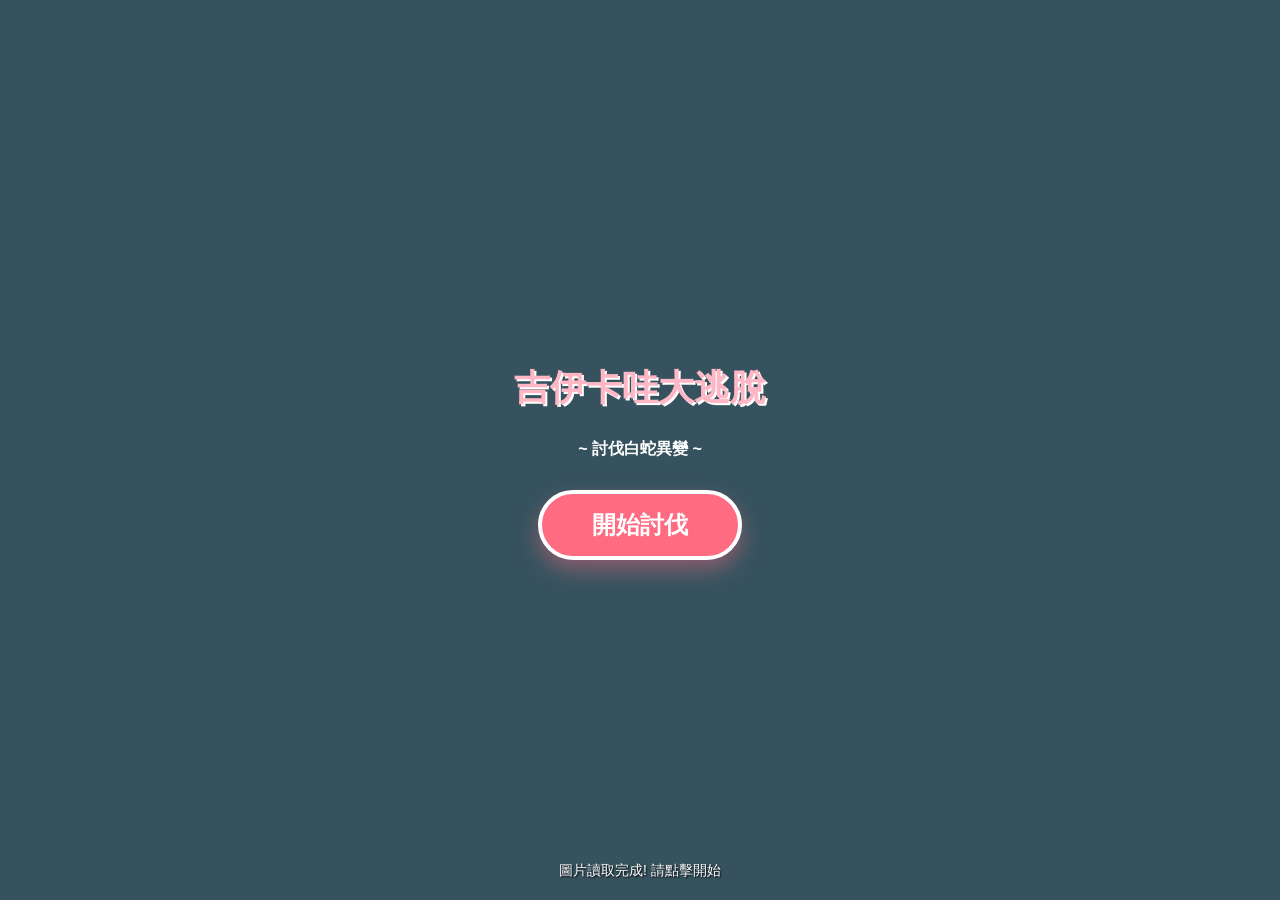
==== commit 3a857862: "update" ====
--- a/chikawa/index.html
+++ b/chikawa/index.html
@@ -3,18 +3,18 @@
 <head>
     <meta charset="UTF-8">
     <meta name="viewport" content="width=device-width, initial-scale=1.0, maximum-scale=1.0, user-scalable=no">
-    <title>東方吉伊卡哇：白蛇異變</title>
+    <title>吉伊卡哇 vs 白蛇：圖片完全版</title>
     <style>
         body {
             margin: 0;
             overflow: hidden;
             background-color: #2c3e50;
-            font-family: 'Microsoft JhengHei', 'Segoe UI', sans-serif;
-            touch-action: none; /* 禁止瀏覽器預設觸控 */
+            font-family: 'Microsoft JhengHei', sans-serif;
+            touch-action: none;
             user-select: none;
-        }
-
-        /* 畫布與容器 */
+            -webkit-user-select: none;
+        }
+
         #game-container {
             position: relative;
             width: 100vw;
@@ -23,13 +23,9 @@
             overflow: hidden;
         }
 
-        canvas {
-            display: block;
-            width: 100%;
-            height: 100%;
-        }
-
-        /* UI 通用樣式 */
+        canvas { display: block; width: 100%; height: 100%; }
+
+        /* UI 層級設定 */
         .ui-layer {
             position: absolute;
             top: 0; left: 0; width: 100%; height: 100%;
@@ -38,75 +34,69 @@
             flex-direction: column;
             justify-content: center;
             align-items: center;
-            z-index: 10;
-        }
-
-        /* HUD (抬頭顯示器) */
+            z-index: 20;
+            transition: opacity 0.3s;
+        }
+
         .hud {
             position: absolute;
-            top: 0;
-            left: 0;
-            width: 100%;
+            top: 0; left: 0; width: 100%;
             padding: 15px;
             box-sizing: border-box;
             display: flex;
             justify-content: space-between;
             pointer-events: none;
-            z-index: 5;
+            z-index: 10;
         }
 
         .score-board {
-            background: rgba(0, 0, 0, 0.5);
-            color: #fff;
-            padding: 5px 15px;
-            border-radius: 20px;
+            background: rgba(255, 255, 255, 0.85);
+            color: #333;
+            padding: 8px 20px;
+            border-radius: 30px;
+            font-weight: bold;
+            border: 3px solid #ffb7c5;
+            box-shadow: 0 4px 6px rgba(0,0,0,0.1);
             font-size: 18px;
-            border: 1px solid rgba(255,255,255,0.3);
-            text-shadow: 1px 1px 2px black;
-        }
-
-        /* 按鈕樣式 (東方風格) */
-        .btn-touhou {
-            background: linear-gradient(to bottom, #fff, #f0f0f0);
-            border: 2px solid #8e44ad;
-            border-radius: 8px;
-            padding: 15px 40px;
+        }
+
+        /* 按鈕樣式 */
+        .btn-start {
+            background: #ff6b81;
+            color: white;
+            border: 4px solid white;
+            padding: 15px 50px;
             font-size: 24px;
-            color: #8e44ad;
+            border-radius: 50px;
+            cursor: pointer;
+            box-shadow: 0 10px 20px rgba(255, 107, 129, 0.4);
+            pointer-events: auto;
             font-weight: bold;
-            cursor: pointer;
-            box-shadow: 0 4px 0 #5e2d73, 0 10px 10px rgba(0,0,0,0.2);
             transition: transform 0.1s;
-            pointer-events: auto;
-            margin: 10px;
-            min-width: 200px;
-        }
-        .btn-touhou:active {
-            transform: translateY(4px);
-            box-shadow: 0 0 0 #5e2d73, inset 0 2px 5px rgba(0,0,0,0.2);
-        }
+        }
+        .btn-start:active { transform: scale(0.95); }
+
         .btn-small {
-            padding: 8px 15px;
-            font-size: 16px;
-            min-width: auto;
             background: rgba(255,255,255,0.9);
             border: 2px solid #333;
-            color: #333;
-            box-shadow: 0 3px 0 #666;
-        }
-
-        /* 各個畫面 */
-        #start-screen, #game-over-screen, #pause-screen {
-            background: rgba(0, 0, 0, 0.7);
+            padding: 8px 15px;
+            font-weight: bold;
+            border-radius: 10px;
+            pointer-events: auto;
+            cursor: pointer;
+        }
+
+        .overlay {
+            background: rgba(0, 0, 0, 0.6);
             backdrop-filter: blur(5px);
         }
-        
-        h1 { color: #ffb7c5; font-size: 32px; text-shadow: 2px 2px 0 #fff, 4px 4px 0 #8e44ad; margin-bottom: 30px; text-align: center; }
-        .sub-text { color: white; font-size: 16px; margin-bottom: 20px; text-align: center; opacity: 0.9; }
-
-        /* 隱藏 */
-        .hidden { display: none !important; }
-
+
+        .hidden { display: none !important; opacity: 0; }
+        
+        #loading-msg {
+            position: absolute; bottom: 20px; color: white; font-size: 14px;
+            text-shadow: 1px 1px 2px black;
+        }
     </style>
 </head>
 <body>
@@ -117,32 +107,34 @@
     <!-- HUD -->
     <div id="hud" class="hud hidden">
         <div class="score-board">
-            <div>HiScore: <span id="hiscore-val">0</span></div>
-            <div>Score: <span id="score-val">0</span></div>
+            Score: <span id="score-val">0</span> | Graze: <span id="graze-val">0</span>
         </div>
-        <button id="btn-pause" class="btn-touhou btn-small" style="pointer-events: auto;">暫停 II</button>
+        <button id="btn-pause" class="btn-small">暫停</button>
     </div>
 
     <!-- 開始畫面 -->
-    <div id="start-screen" class="ui-layer">
-        <h1>東方吉伊卡哇<br><span style="font-size:20px; color:white; text-shadow:none;">~ 白蛇異變 ~</span></h1>
-        <p class="sub-text">滑動螢幕任意處移動 / 鍵盤方向鍵</p>
-        <button class="btn-touhou" onclick="startGame()">開始異變解決</button>
+    <div id="start-screen" class="ui-layer overlay">
+        <h1 style="color:#ffb7c5; text-shadow:2px 2px 0 white; font-size:36px; margin-bottom:10px;">吉伊卡哇大逃脫</h1>
+        <p style="color:white; margin-bottom:30px; font-weight:bold;">~ 討伐白蛇異變 ~</p>
+        <button class="btn-start" onclick="startGame()">開始討伐</button>
+        <div id="loading-msg">正在讀取圖片資源...</div>
     </div>
 
     <!-- 暫停畫面 -->
-    <div id="pause-screen" class="ui-layer hidden">
-        <h1 style="color:white; text-shadow: 2px 2px 0 #333;">暫停中</h1>
-        <button class="btn-touhou" onclick="resumeGame()">繼續遊戲</button>
-        <button class="btn-touhou" style="font-size: 18px; background: #eee;" onclick="backToMenu()">返回標題</button>
+    <div id="pause-screen" class="ui-layer overlay hidden">
+        <h2 style="color:white;">暫停中</h2>
+        <button class="btn-start" onclick="resumeGame()" style="font-size:20px; padding:10px 30px;">繼續</button>
+        <br>
+        <button class="btn-small" onclick="backToMenu()">放棄並回標題</button>
     </div>
 
-    <!-- 遊戲結束畫面 -->
-    <div id="game-over-screen" class="ui-layer hidden">
-        <h1 style="color: #95a5a6;">滿身瘡痍 (石化)</h1>
-        <p class="sub-text" style="font-size: 24px;">最終得分: <span id="final-score">0</span></p>
-        <button class="btn-touhou" onclick="startGame()">再次挑戰</button>
-        <button class="btn-touhou" style="font-size: 18px; background: #eee;" onclick="backToMenu()">返回標題</button>
+    <!-- 結束畫面 -->
+    <div id="game-over-screen" class="ui-layer overlay hidden">
+        <h1 style="color:#bdc3c7; text-shadow: 2px 2px 0 #333;">已石化...</h1>
+        <p style="color:white; font-size:20px;">最終分數: <span id="final-score">0</span></p>
+        <button class="btn-start" onclick="startGame()">再次挑戰</button>
+        <br>
+        <button class="btn-small" onclick="backToMenu()">回標題</button>
     </div>
 </div>
 
@@ -150,17 +142,62 @@
     const canvas = document.getElementById('gameCanvas');
     const ctx = canvas.getContext('2d');
 
-    // 遊戲狀態枚舉
+    // ============================
+    // 1. 圖片載入系統 (包含白蛇)
+    // ============================
+    const images = {};
+    const imageSources = {
+        // 吉伊卡哇
+        smile: 'images/smile.png',
+        cry: 'images/cry.png',
+        st: 'images/st.png',
+        run: 'images/run.png',
+        nor: 'images/nor.png',
+        // 白蛇
+        snake_normal: 'images/snake_normal.png',
+        snake_attack: 'images/snake_attack.png',
+        snake_angry: 'images/snake_angry.png'
+    };
+    
+    let assetsLoaded = 0;
+    const totalAssets = Object.keys(imageSources).length;
+
+    for (const key in imageSources) {
+        images[key] = new Image();
+        images[key].src = imageSources[key];
+        images[key].onload = () => {
+            assetsLoaded++;
+            checkLoad();
+        };
+        images[key].onerror = () => {
+            console.warn(`找不到圖片: ${imageSources[key]}，將使用備用色塊。`);
+            assetsLoaded++;
+            checkLoad();
+        };
+    }
+
+    function checkLoad() {
+        if(assetsLoaded === totalAssets) {
+            document.getElementById('loading-msg').innerText = "圖片讀取完成! 請點擊開始";
+        }
+    }
+
+    // ============================
+    // 遊戲核心變數
+    // ============================
     const STATE = { MENU: 0, PLAYING: 1, PAUSED: 2, GAMEOVER: 3 };
     let currentState = STATE.MENU;
-
-    // 系統變數
     let score = 0;
-    let highScore = localStorage.getItem('chiikawa_touhou_hiscore') || 0;
+    let grazeCount = 0;
     let frameCount = 0;
-    let bgOffsetY = 0; // 背景捲動用
-
-    // 畫面控制
+    
+    // 背景顏色變化
+    let skyColors = [
+        {stop: 0, color: '#87CEEB'}, // Day
+        {stop: 1000, color: '#FDCB6E'}, // Sunset
+        {stop: 2500, color: '#2c3e50'}  // Night
+    ];
+
     function resize() {
         canvas.width = window.innerWidth;
         canvas.height = window.innerHeight;
@@ -168,158 +205,125 @@
     window.addEventListener('resize', resize);
     resize();
 
-    // 更新 UI 顯示
-    document.getElementById('hiscore-val').innerText = highScore;
-
-    function switchScreen(screenId) {
-        document.getElementById('start-screen').classList.add('hidden');
-        document.getElementById('game-over-screen').classList.add('hidden');
-        document.getElementById('pause-screen').classList.add('hidden');
-        document.getElementById('hud').classList.add('hidden');
-
-        if (screenId) {
-            document.getElementById(screenId).classList.remove('hidden');
-        }
-    }
-
-    // ============================
-    // 輸入控制 (觸控 + 鍵盤)
-    // ============================
-    const input = { dx: 0, dy: 0, active: false };
-    let lastTouch = { x: 0, y: 0 };
-    
-    // 鍵盤狀態
-    const keys = { ArrowUp: false, ArrowDown: false, ArrowLeft: false, ArrowRight: false };
-
-    // 觸控邏輯 (相對移動)
-    canvas.addEventListener('touchstart', (e) => {
-        if (currentState !== STATE.PLAYING) return;
+    // ============================
+    // 輸入控制
+    // ============================
+    const input = { active: false, lastX: 0, lastY: 0 };
+    const keys = { w: false, a: false, s: false, d: false };
+
+    canvas.addEventListener('touchstart', e => {
+        if(currentState !== STATE.PLAYING) return;
         const t = e.touches[0];
-        lastTouch.x = t.clientX;
-        lastTouch.y = t.clientY;
+        input.lastX = t.clientX;
+        input.lastY = t.clientY;
         input.active = true;
     }, {passive: false});
 
-    canvas.addEventListener('touchmove', (e) => {
-        if (currentState !== STATE.PLAYING) return;
-        e.preventDefault(); // 防止滾動
+    canvas.addEventListener('touchmove', e => {
+        if(currentState !== STATE.PLAYING || !input.active) return;
+        e.preventDefault();
         const t = e.touches[0];
-        
-        // 計算變化量
-        const deltaX = t.clientX - lastTouch.x;
-        const deltaY = t.clientY - lastTouch.y;
-
-        // 更新玩家位置
-        player.move(deltaX * 1.5, deltaY * 1.5); // 1.5倍靈敏度
-
-        // 紀錄最後位置
-        lastTouch.x = t.clientX;
-        lastTouch.y = t.clientY;
+        const dx = t.clientX - input.lastX;
+        const dy = t.clientY - input.lastY;
+        player.move(dx * 1.5, dy * 1.5);
+        input.lastX = t.clientX;
+        input.lastY = t.clientY;
     }, {passive: false});
 
-    canvas.addEventListener('touchend', () => { input.active = false; });
-
-    // 鍵盤邏輯
-    window.addEventListener('keydown', e => keys[e.key] = true);
-    window.addEventListener('keyup', e => keys[e.key] = false);
-
-    // ============================
-    // 遊戲物件類別
+    canvas.addEventListener('touchend', () => input.active = false);
+
+    window.addEventListener('keydown', e => {
+        if(e.key === 'ArrowUp') keys.w = true;
+        if(e.key === 'ArrowDown') keys.s = true;
+        if(e.key === 'ArrowLeft') keys.a = true;
+        if(e.key === 'ArrowRight') keys.d = true;
+    });
+    window.addEventListener('keyup', e => {
+        if(e.key === 'ArrowUp') keys.w = false;
+        if(e.key === 'ArrowDown') keys.s = false;
+        if(e.key === 'ArrowLeft') keys.a = false;
+        if(e.key === 'ArrowRight') keys.d = false;
+    });
+
+    // ============================
+    // 遊戲角色類別
     // ============================
     class Player {
         constructor() {
             this.x = canvas.width / 2;
-            this.y = canvas.height - 100;
-            this.radius = 20; // 視覺半徑
-            this.hitbox = 4;  // 實際判定半徑 (東方風格：判定點極小)
-            this.speed = 6;
+            this.y = canvas.height - 150;
+            this.size = 60;
+            this.hitbox = 4; 
+            this.grazeDist = 40;
+            this.speed = 7;
             this.isStone = false;
+            
+            this.isMoving = false;
+            this.isGrazing = false;
+            this.smileTimer = 0;
         }
 
         move(dx, dy) {
             if (this.isStone) return;
             this.x += dx;
             this.y += dy;
-            this.clamp();
+            this.x = Math.max(this.size/2, Math.min(canvas.width - this.size/2, this.x));
+            this.y = Math.max(this.size/2, Math.min(canvas.height - this.size/2, this.y));
+            this.isMoving = (Math.abs(dx) > 0.1 || Math.abs(dy) > 0.1);
         }
 
         update() {
             if (this.isStone) return;
-            // 鍵盤移動處理
+
             let dx = 0, dy = 0;
-            if (keys.ArrowUp) dy = -this.speed;
-            if (keys.ArrowDown) dy = this.speed;
-            if (keys.ArrowLeft) dx = -this.speed;
-            if (keys.ArrowRight) dx = this.speed;
-            this.move(dx, dy);
-        }
-
-        clamp() {
-            this.x = Math.max(this.radius, Math.min(canvas.width - this.radius, this.x));
-            this.y = Math.max(this.radius, Math.min(canvas.height - this.radius, this.y));
+            if (keys.w) dy = -this.speed;
+            if (keys.s) dy = this.speed;
+            if (keys.a) dx = -this.speed;
+            if (keys.d) dx = this.speed;
+            
+            if (dx !== 0 || dy !== 0) {
+                this.move(dx, dy);
+                this.isMoving = true;
+            } else if (!input.active) {
+                this.isMoving = false;
+            }
+
+            if (this.smileTimer > 0) this.smileTimer--;
+            this.isGrazing = false; 
         }
 
         draw() {
             ctx.save();
             ctx.translate(this.x, this.y);
 
-            if (this.isStone) {
-                ctx.filter = 'grayscale(100%) brightness(0.5)';
-            }
-
-            // 吉伊卡哇本體 (白色圓球)
-            ctx.fillStyle = '#fff';
-            ctx.beginPath();
-            ctx.arc(0, 0, this.radius, 0, Math.PI*2);
-            ctx.fill();
+            let currentImg = images.nor;
+            if (this.isStone) currentImg = images.st;
+            else if (this.smileTimer > 0) currentImg = images.smile;
+            else if (this.isGrazing) currentImg = images.cry;
+            else if (this.isMoving) currentImg = images.run;
+
+            if (currentImg && currentImg.complete && currentImg.naturalWidth !== 0) {
+                ctx.shadowColor = 'rgba(0,0,0,0.3)';
+                ctx.shadowBlur = 10;
+                ctx.drawImage(currentImg, -this.size/2, -this.size/2, this.size, this.size);
+                ctx.shadowBlur = 0;
+            } else {
+                ctx.fillStyle = this.isStone ? '#bdc3c7' : 'white';
+                ctx.beginPath(); ctx.arc(0,0, 25, 0, Math.PI*2); ctx.fill();
+            }
+
+            // 繪製紅點判定點
+            if (!this.isStone && (input.active || this.isGrazing || keys.w || keys.a || keys.s || keys.d)) {
+                ctx.fillStyle = '#ff0000';
+                ctx.beginPath(); ctx.arc(0, 0, this.hitbox, 0, Math.PI*2); ctx.fill();
+                ctx.strokeStyle = '#fff'; ctx.lineWidth = 1; ctx.stroke();
+            }
             
-            // 外框
-            ctx.strokeStyle = '#333';
-            ctx.lineWidth = 2;
-            ctx.stroke();
-
-            // 耳朵
-            ctx.beginPath();
-            ctx.arc(-15, -12, 8, 0, Math.PI*2);
-            ctx.arc(15, -12, 8, 0, Math.PI*2);
-            ctx.fill();
-            ctx.stroke();
-
-            // 臉部
-            ctx.fillStyle = '#333';
-            if (this.isStone) {
-                ctx.fillText("x x", -10, 5);
-            } else {
-                // 眼睛
-                ctx.beginPath();
-                ctx.arc(-7, -2, 2, 0, Math.PI*2);
-                ctx.arc(7, -2, 2, 0, Math.PI*2);
-                ctx.fill();
-                // 腮紅
-                ctx.fillStyle = '#ffb7c5';
-                ctx.beginPath();
-                ctx.arc(-12, 5, 4, 0, Math.PI*2);
-                ctx.arc(12, 5, 4, 0, Math.PI*2);
-                ctx.fill();
-            }
-
-            // 繪製判定點 (東方風格的核心：紅點)
-            if (!this.isStone) {
-                ctx.fillStyle = 'red';
-                ctx.beginPath();
-                ctx.arc(0, 0, this.hitbox, 0, Math.PI*2);
-                ctx.fill();
-                ctx.strokeStyle = 'white';
-                ctx.lineWidth = 1;
-                ctx.stroke();
-                
-                // 判定點周圍的慢速光暈
-                ctx.strokeStyle = 'rgba(255, 0, 0, 0.5)';
-                ctx.beginPath();
-                ctx.arc(0, 0, this.hitbox + 4 + Math.sin(frameCount * 0.2)*2, 0, Math.PI*2);
-                ctx.stroke();
-            }
-
+            if (this.isGrazing && !this.isStone) {
+                ctx.fillStyle = '#3498db';
+                ctx.font = 'bold 16px Arial';
+                ctx.fillText("!!", 20, -20);
+            }
             ctx.restore();
         }
     }
@@ -327,57 +331,71 @@
     class Boss {
         constructor() {
             this.x = canvas.width / 2;
-            this.y = 100;
+            this.y = 80;
             this.targetX = canvas.width / 2;
-            this.hp = 100;
+            this.width = 100; // 顯示寬度
+            this.height = 100;
+            this.attackTimer = 0; // 攻擊動畫計時器
         }
 
         update() {
-            // 平滑移動到目標位置
-            if (frameCount % 120 === 0) {
+            // 移動邏輯
+            if (frameCount % 100 === 0) {
                 this.targetX = Math.random() * (canvas.width - 100) + 50;
             }
-            this.x += (this.targetX - this.x) * 0.05;
-            this.y = 80 + Math.sin(frameCount * 0.05) * 10;
+            this.x += (this.targetX - this.x) * 0.03;
+            this.y = 80 + Math.sin(frameCount * 0.05) * 15;
+
+            // 減少攻擊動畫計時
+            if (this.attackTimer > 0) this.attackTimer--;
         }
 
         draw() {
             ctx.save();
             ctx.translate(this.x, this.y);
 
-            // 魔法陣光環 (裝飾)
-            ctx.strokeStyle = `hsla(${frameCount % 360}, 70%, 70%, 0.5)`;
+            // 1. 魔法陣 (保留特效，讓Boss看起來更強)
+            ctx.save();
+            ctx.rotate(frameCount * 0.02);
+            ctx.strokeStyle = (score > 1000) ? 'rgba(255, 50, 50, 0.5)' : 'rgba(255, 255, 255, 0.5)';
             ctx.lineWidth = 2;
-            ctx.beginPath();
-            ctx.arc(0, 0, 60, 0, Math.PI*2);
-            ctx.stroke();
-            
-            // 旋轉的第二圈
-            ctx.rotate(frameCount * 0.02);
-            ctx.setLineDash([10, 10]);
-            ctx.beginPath();
-            ctx.arc(0, 0, 70, 0, Math.PI*2);
-            ctx.stroke();
-            ctx.setLineDash([]);
-            ctx.rotate(-frameCount * 0.02);
-
-            // 白蛇本體
-            ctx.fillStyle = '#fff';
-            ctx.beginPath();
-            ctx.ellipse(0, 0, 40, 30, 0, 0, Math.PI*2);
-            ctx.fill();
-            ctx.lineWidth = 2;
-            ctx.strokeStyle = '#ddd';
-            ctx.stroke();
-            
-            // 紅眼
-            ctx.fillStyle = '#e74c3c';
-            ctx.beginPath();
-            ctx.arc(-15, -5, 5, 0, Math.PI*2);
-            ctx.arc(15, -5, 5, 0, Math.PI*2);
-            ctx.fill();
-
+            ctx.setLineDash([5, 5]);
+            ctx.beginPath(); ctx.arc(0, 0, 60, 0, Math.PI*2); ctx.stroke();
             ctx.restore();
+
+            // 2. 決定圖片
+            let currentImg = images.snake_normal;
+
+            // 優先順序：攻擊中 > 憤怒模式 > 普通
+            if (this.attackTimer > 0) {
+                currentImg = images.snake_attack;
+                // 攻擊時稍微放大震動
+                const scale = 1 + Math.sin(this.attackTimer) * 0.1;
+                ctx.scale(scale, scale);
+            } else if (score > 1000) {
+                currentImg = images.snake_angry;
+            }
+
+            // 3. 繪製圖片
+            if (currentImg && currentImg.complete && currentImg.naturalWidth !== 0) {
+                // 陰影
+                ctx.shadowColor = (score > 1000) ? 'red' : 'white';
+                ctx.shadowBlur = 15;
+                ctx.drawImage(currentImg, -this.width/2, -this.height/2, this.width, this.height);
+                ctx.shadowBlur = 0;
+            } else {
+                // 圖片讀取失敗時的備案
+                ctx.fillStyle = '#ecf0f1';
+                ctx.beginPath(); ctx.ellipse(0, 0, 40, 30, 0, 0, Math.PI*2); ctx.fill();
+                ctx.fillStyle = 'red'; ctx.fillText("No IMG", -20, 0);
+            }
+
+            ctx.restore();
+        }
+        
+        // 用來觸發攻擊動畫
+        triggerAttack() {
+            this.attackTimer = 20; // 顯示 20 幀攻擊圖
         }
     }
 
@@ -387,213 +405,241 @@
             this.y = y;
             this.vx = Math.cos(angle) * speed;
             this.vy = Math.sin(angle) * speed;
-            this.type = type; // 0: 小彈, 1: 大光波
-            this.radius = type === 1 ? 12 : 6;
-            this.color = type === 1 ? '#9b59b6' : '#a55eea';
+            this.type = type; 
+            this.radius = type === 1 ? 15 : (type === 2 ? 8 : 6);
+            this.color = type === 1 ? '#8e44ad' : (type === 2 ? '#e67e22' : '#9b59b6');
+            this.timer = 0;
         }
 
         update() {
-            this.x += this.vx;
-            this.y += this.vy;
+            if (this.type === 2) {
+                this.timer++;
+                if (this.timer < 40) {
+                    this.x += this.vx; this.y += this.vy;
+                    this.vx *= 0.9; this.vy *= 0.9;
+                } else if (this.timer > 80) {
+                    this.vx *= 1.1; this.vy *= 1.1;
+                    if(Math.hypot(this.vx, this.vy) < 0.1) {
+                         const angle = Math.atan2(player.y - this.y, player.x - this.x);
+                         this.vx = Math.cos(angle) * 0.5;
+                         this.vy = Math.sin(angle) * 0.5;
+                    }
+                    this.x += this.vx; this.y += this.vy;
+                }
+            } else {
+                this.x += this.vx;
+                this.y += this.vy;
+            }
         }
 
         draw() {
             ctx.save();
             ctx.translate(this.x, this.y);
-            
-            // 光暈
-            ctx.shadowBlur = 10;
+            ctx.shadowBlur = 8;
             ctx.shadowColor = this.color;
-            ctx.fillStyle = '#fff'; // 中心亮白
-
-            if (this.type === 1) {
-                // 大光波
-                ctx.beginPath();
-                ctx.arc(0, 0, this.radius, 0, Math.PI*2);
-                ctx.fillStyle = this.color;
-                ctx.fill();
-                ctx.beginPath();
-                ctx.arc(0, 0, this.radius * 0.7, 0, Math.PI*2);
-                ctx.fillStyle = '#fff';
-                ctx.fill();
-            } else {
-                // 米粒彈
+            ctx.fillStyle = this.color;
+
+            if (this.type === 1) { 
+                ctx.beginPath(); ctx.arc(0, 0, this.radius, 0, Math.PI*2); ctx.fill();
+                ctx.fillStyle = 'white';
+                ctx.beginPath(); ctx.arc(0, 0, this.radius * 0.6, 0, Math.PI*2); ctx.fill();
+            } else { 
                 ctx.rotate(Math.atan2(this.vy, this.vx));
-                ctx.fillStyle = this.color;
-                ctx.beginPath();
-                ctx.ellipse(0, 0, this.radius + 4, this.radius, 0, 0, Math.PI*2);
-                ctx.fill();
-                ctx.fillStyle = '#fff';
-                ctx.beginPath();
-                ctx.ellipse(0, 0, this.radius, this.radius-2, 0, 0, Math.PI*2);
-                ctx.fill();
-            }
-
+                ctx.beginPath(); ctx.ellipse(0, 0, this.radius + 3, this.radius, 0, 0, Math.PI*2); ctx.fill();
+                ctx.fillStyle = 'white';
+                ctx.beginPath(); ctx.ellipse(0, 0, this.radius, this.radius-2, 0, 0, Math.PI*2); ctx.fill();
+            }
             ctx.restore();
         }
     }
 
     // ============================
-    // 遊戲主循環與邏輯
+    // 遊戲主循環
     // ============================
     let player, boss, bullets;
+    let stars = [];
 
     function initGame() {
         player = new Player();
         boss = new Boss();
         bullets = [];
         score = 0;
+        grazeCount = 0;
         frameCount = 0;
-        document.getElementById('score-val').innerText = '0';
-    }
-
-    // 彈幕發射邏輯 (東方風格)
-    function handleDanmaku() {
-        // 難度隨時間增加
-        const difficulty = 1 + Math.floor(score / 500) * 0.1;
-        
-        // 模式 A: 狙擊彈 (每 40 幀)
-        if (frameCount % Math.max(20, 40 - Math.floor(score/200)) === 0) {
+        
+        stars = [];
+        for(let i=0; i<30; i++) {
+            stars.push({
+                x: Math.random() * canvas.width,
+                y: Math.random() * canvas.height,
+                size: Math.random() * 3 + 1,
+                speed: Math.random() * 2 + 1
+            });
+        }
+        updateHUD();
+    }
+
+    function spawnBullets() {
+        const diff = 1 + Math.floor(score / 500) * 0.2;
+        let shoot = false;
+        
+        if (frameCount % Math.max(20, 50 - diff*5) === 0) {
             const angle = Math.atan2(player.y - boss.y, player.x - boss.x);
-            bullets.push(new Bullet(boss.x, boss.y, angle, 4 * difficulty, 1));
-            // 隨難度增加發射扇形
-            if (score > 500) {
-                bullets.push(new Bullet(boss.x, boss.y, angle + 0.3, 4 * difficulty, 1));
-                bullets.push(new Bullet(boss.x, boss.y, angle - 0.3, 4 * difficulty, 1));
-            }
-        }
-
-        // 模式 B: 全方位擴散 (每 100 幀)
-        if (frameCount % 100 === 0) {
-            const count = 12 + Math.floor(score / 300);
-            for (let i = 0; i < count; i++) {
-                const angle = (Math.PI * 2 / count) * i + frameCount * 0.01;
-                bullets.push(new Bullet(boss.x, boss.y, angle, 3, 0));
-            }
-        }
-
-        // 模式 C: 螺旋彈幕 (分數高時出現)
-        if (score > 1000 && frameCount % 5 === 0) {
-            const angle = frameCount * 0.2;
-            bullets.push(new Bullet(boss.x, boss.y, angle, 5, 0));
-            bullets.push(new Bullet(boss.x, boss.y, angle + Math.PI, 5, 0));
-        }
+            bullets.push(new Bullet(boss.x, boss.y, angle, 4 + diff, 0));
+            shoot = true;
+        }
+
+        if (frameCount % 120 === 0) {
+            const count = 10 + Math.floor(score/300);
+            for(let i=0; i<count; i++) {
+                bullets.push(new Bullet(boss.x, boss.y, (Math.PI*2/count)*i + frameCount*0.01, 3, 0));
+            }
+            shoot = true;
+        }
+
+        if (score > 500 && frameCount % 180 === 0) {
+            const angle = Math.atan2(player.y - boss.y, player.x - boss.x);
+            bullets.push(new Bullet(boss.x, boss.y, angle + 0.5, 6, 2));
+            bullets.push(new Bullet(boss.x, boss.y, angle - 0.5, 6, 2));
+            shoot = true;
+        }
+
+        if (score > 1000 && frameCount % 10 === 0) {
+            bullets.push(new Bullet(boss.x, boss.y, frameCount * 0.1, 5, 1));
+            bullets.push(new Bullet(boss.x, boss.y, frameCount * 0.1 + Math.PI, 5, 1));
+            shoot = true;
+        }
+
+        if (shoot) boss.triggerAttack();
     }
 
     function checkCollisions() {
         for (let i = bullets.length - 1; i >= 0; i--) {
             const b = bullets[i];
+            const dist = Math.hypot(b.x - player.x, b.y - player.y);
             
-            // 判定點碰撞 (只計算中心紅點)
-            const dist = Math.hypot(b.x - player.x, b.y - player.y);
-            // 判定距離 = 子彈半徑 + 玩家判定點半徑 (稍微寬容一點點)
-            if (dist < b.radius + player.hitbox - 2) {
+            if (dist < b.radius + player.hitbox - 1) {
                 gameOver();
-            }
-
-            // 移除出界子彈
-            if (b.x < -50 || b.x > canvas.width+50 || b.y < -50 || b.y > canvas.height+50) {
+                return;
+            }
+            
+            if (dist < b.radius + player.grazeDist) {
+                player.isGrazing = true;
+                if (frameCount % 5 === 0) {
+                    score += 1;
+                    grazeCount++;
+                    updateHUD();
+                }
+            }
+
+            if (b.x < -50 || b.x > canvas.width + 50 || b.y < -50 || b.y > canvas.height + 50) {
                 bullets.splice(i, 1);
             }
         }
     }
 
     function drawBackground() {
-        // 畫一個向下捲動的天空
-        bgOffsetY += 2;
-        if (bgOffsetY > canvas.height) bgOffsetY = 0;
-
-        // 雲層效果 (簡單示意)
-        ctx.fillStyle = 'rgba(255, 255, 255, 0.2)';
-        ctx.beginPath();
-        ctx.arc(100, (bgOffsetY + 100) % canvas.height, 50, 0, Math.PI*2);
-        ctx.arc(canvas.width - 50, (bgOffsetY + 400) % canvas.height, 80, 0, Math.PI*2);
-        ctx.fill();
+        let currentBg = skyColors[0].color;
+        if (score > 2500) currentBg = skyColors[2].color;
+        else if (score > 1000) currentBg = skyColors[1].color;
+        
+        ctx.fillStyle = currentBg;
+        ctx.fillRect(0, 0, canvas.width, canvas.height);
+
+        ctx.fillStyle = 'rgba(255, 255, 255, 0.4)';
+        stars.forEach(s => {
+            s.y += s.speed;
+            if (s.y > canvas.height) s.y = 0;
+            ctx.beginPath(); ctx.arc(s.x, s.y, s.size, 0, Math.PI*2); ctx.fill();
+        });
+    }
+
+    function updateHUD() {
+        document.getElementById('score-val').innerText = score;
+        document.getElementById('graze-val').innerText = grazeCount;
+        if (score > 0 && score % 500 === 0) {
+            player.smileTimer = 60;
+        }
     }
 
     function loop() {
         if (currentState !== STATE.PLAYING) return;
-
-        // 邏輯更新
+        ctx.clearRect(0, 0, canvas.width, canvas.height);
+        
+        drawBackground();
         frameCount++;
-        score++;
-        document.getElementById('score-val').innerText = score;
+        if (frameCount % 60 === 0) {
+            score += 10;
+            updateHUD();
+        }
 
         player.update();
         boss.update();
-        
-        handleDanmaku();
-        
-        for (let b of bullets) b.update();
-        
+        spawnBullets();
+        
+        for(let b of bullets) { b.update(); b.draw(); }
         checkCollisions();
-
-        // 繪圖
-        ctx.clearRect(0, 0, canvas.width, canvas.height);
-        drawBackground(); // 動態背景
-        boss.draw();      // Boss 在下層
-        for (let b of bullets) b.draw(); // 彈幕
-        player.draw();    // 玩家在上層
+        
+        // 畫圖順序：背景 -> Boss -> 子彈 -> 玩家(最上層)
+        boss.draw();
+        for(let b of bullets) b.draw(); 
+        player.draw();
 
         requestAnimationFrame(loop);
     }
 
-    // ============================
-    // 流程控制函數
-    // ============================
     function startGame() {
         initGame();
         currentState = STATE.PLAYING;
-        switchScreen('hud');
+        document.getElementById('start-screen').classList.add('hidden');
+        document.getElementById('game-over-screen').classList.add('hidden');
+        document.getElementById('hud').classList.remove('hidden');
         loop();
-    }
-
-    function pauseGame() {
-        if (currentState === STATE.PLAYING) {
-            currentState = STATE.PAUSED;
-            switchScreen('pause-screen');
-        }
-    }
-
-    function resumeGame() {
-        if (currentState === STATE.PAUSED) {
-            currentState = STATE.PLAYING;
-            switchScreen('hud');
-            loop();
-        }
-    }
-
-    function backToMenu() {
-        currentState = STATE.MENU;
-        switchScreen('start-screen');
-        // 清空背景
-        ctx.clearRect(0, 0, canvas.width, canvas.height);
     }
 
     function gameOver() {
         currentState = STATE.GAMEOVER;
         player.isStone = true;
         
-        // 重畫最後一幀顯示石化
+        ctx.clearRect(0, 0, canvas.width, canvas.height);
+        drawBackground();
+        boss.draw();
+        for(let b of bullets) b.draw();
         player.draw();
         
-        // 更新最高分
-        if (score > highScore) {
-            highScore = score;
-            localStorage.setItem('chiikawa_touhou_hiscore', highScore);
-        }
-        
         document.getElementById('final-score').innerText = score;
+        document.getElementById('hud').classList.add('hidden');
         setTimeout(() => {
-            switchScreen('game-over-screen');
-        }, 500); // 延遲一下讓玩家看到石化
-    }
-
-    // 綁定暫停按鈕
+            document.getElementById('game-over-screen').classList.remove('hidden');
+        }, 500);
+    }
+
+    function pauseGame() {
+        currentState = STATE.PAUSED;
+        document.getElementById('pause-screen').classList.remove('hidden');
+    }
+
+    function resumeGame() {
+        currentState = STATE.PLAYING;
+        document.getElementById('pause-screen').classList.add('hidden');
+        loop();
+    }
+    
+    function backToMenu() {
+        currentState = STATE.MENU;
+        document.getElementById('pause-screen').classList.add('hidden');
+        document.getElementById('game-over-screen').classList.add('hidden');
+        document.getElementById('hud').classList.add('hidden');
+        document.getElementById('start-screen').classList.remove('hidden');
+        
+        ctx.clearRect(0, 0, canvas.width, canvas.height);
+        ctx.fillStyle = '#87CEEB';
+        ctx.fillRect(0,0,canvas.width, canvas.height);
+    }
+
     document.getElementById('btn-pause').addEventListener('click', pauseGame);
-
-    // 初始狀態
-    backToMenu();
+    ctx.fillStyle = '#87CEEB';
+    ctx.fillRect(0,0,canvas.width, canvas.height);
 
 </script>
 </body>
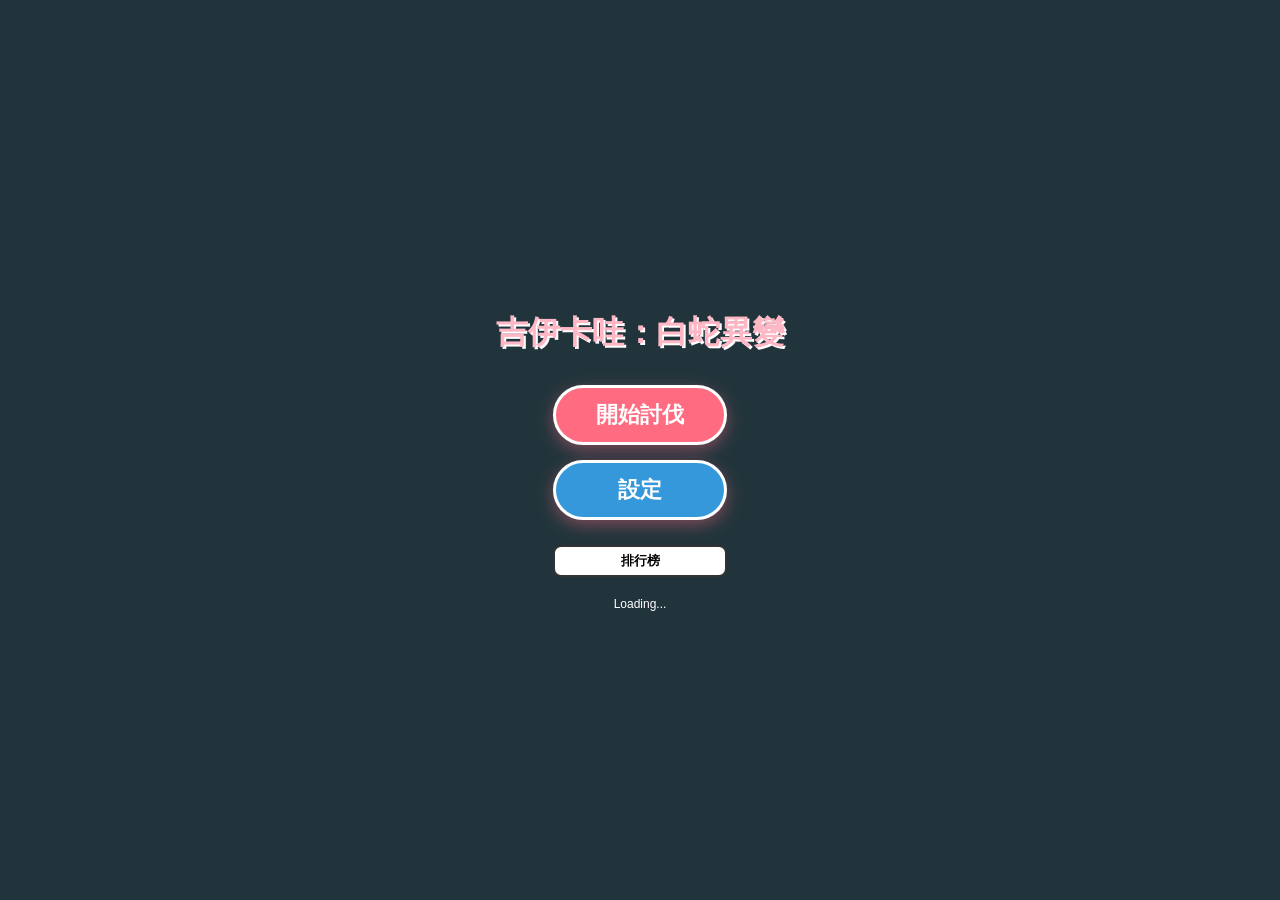
==== commit d83ef8b9: "updatemode" ====
--- a/chikawa/index.html
+++ b/chikawa/index.html
@@ -3,644 +3,591 @@
 <head>
     <meta charset="UTF-8">
     <meta name="viewport" content="width=device-width, initial-scale=1.0, maximum-scale=1.0, user-scalable=no">
-    <title>吉伊卡哇 vs 白蛇：圖片完全版</title>
+    <title>吉伊卡哇：白蛇異變 (東方風)</title>
     <style>
-        body {
-            margin: 0;
-            overflow: hidden;
-            background-color: #2c3e50;
-            font-family: 'Microsoft JhengHei', sans-serif;
-            touch-action: none;
-            user-select: none;
-            -webkit-user-select: none;
-        }
-
-        #game-container {
-            position: relative;
-            width: 100vw;
-            height: 100vh;
-            background: linear-gradient(to bottom, #87CEEB, #E0F7FA);
-            overflow: hidden;
-        }
-
+        body { margin: 0; overflow: hidden; background: #2c3e50; font-family: 'Microsoft JhengHei', sans-serif; touch-action: none; user-select: none; -webkit-user-select: none; }
+        #game-container { position: relative; width: 100vw; height: 100vh; background: linear-gradient(to bottom, #87CEEB, #E0F7FA); overflow: hidden; }
         canvas { display: block; width: 100%; height: 100%; }
 
-        /* UI 層級設定 */
-        .ui-layer {
-            position: absolute;
-            top: 0; left: 0; width: 100%; height: 100%;
-            pointer-events: none;
-            display: flex;
-            flex-direction: column;
-            justify-content: center;
-            align-items: center;
-            z-index: 20;
-            transition: opacity 0.3s;
-        }
-
-        .hud {
-            position: absolute;
-            top: 0; left: 0; width: 100%;
-            padding: 15px;
-            box-sizing: border-box;
-            display: flex;
-            justify-content: space-between;
-            pointer-events: none;
-            z-index: 10;
-        }
-
-        .score-board {
-            background: rgba(255, 255, 255, 0.85);
-            color: #333;
-            padding: 8px 20px;
-            border-radius: 30px;
-            font-weight: bold;
-            border: 3px solid #ffb7c5;
-            box-shadow: 0 4px 6px rgba(0,0,0,0.1);
-            font-size: 18px;
-        }
-
-        /* 按鈕樣式 */
-        .btn-start {
-            background: #ff6b81;
-            color: white;
-            border: 4px solid white;
-            padding: 15px 50px;
-            font-size: 24px;
-            border-radius: 50px;
-            cursor: pointer;
-            box-shadow: 0 10px 20px rgba(255, 107, 129, 0.4);
-            pointer-events: auto;
-            font-weight: bold;
-            transition: transform 0.1s;
-        }
-        .btn-start:active { transform: scale(0.95); }
-
-        .btn-small {
-            background: rgba(255,255,255,0.9);
-            border: 2px solid #333;
-            padding: 8px 15px;
-            font-weight: bold;
-            border-radius: 10px;
-            pointer-events: auto;
-            cursor: pointer;
-        }
-
-        .overlay {
-            background: rgba(0, 0, 0, 0.6);
-            backdrop-filter: blur(5px);
-        }
-
+        /* UI 通用 */
+        .ui-layer { position: absolute; top: 0; left: 0; width: 100%; height: 100%; pointer-events: none; display: flex; flex-direction: column; justify-content: center; align-items: center; z-index: 20; transition: opacity 0.3s; }
+        .overlay { background: rgba(0, 0, 0, 0.75); backdrop-filter: blur(5px); }
         .hidden { display: none !important; opacity: 0; }
         
-        #loading-msg {
-            position: absolute; bottom: 20px; color: white; font-size: 14px;
-            text-shadow: 1px 1px 2px black;
-        }
+        /* 按鈕群組 */
+        .btn-group { display: flex; flex-direction: column; gap: 15px; margin-top: 20px; pointer-events: auto; }
+        .btn-start { background: #ff6b81; color: white; border: 3px solid white; padding: 12px 40px; font-size: 22px; border-radius: 50px; cursor: pointer; font-weight: bold; transition: transform 0.1s; box-shadow: 0 5px 15px rgba(255,107,129,0.4); }
+        .btn-start:active { transform: scale(0.95); }
+        .btn-setting { background: #3498db; }
+        .btn-small { background: rgba(255,255,255,0.9); border: 2px solid #333; padding: 5px 12px; font-weight: bold; border-radius: 8px; cursor: pointer; pointer-events: auto; }
+
+        /* HUD */
+        #hud { position: absolute; top: 0; left: 0; width: 100%; padding: 10px; box-sizing: border-box; display: flex; flex-direction: column; pointer-events: none; z-index: 10; }
+        .top-row { display: flex; justify-content: space-between; margin-bottom: 5px; }
+        .score-board { background: rgba(255,255,255,0.9); padding: 5px 15px; border-radius: 20px; font-weight: bold; border: 2px solid #ffb7c5; }
+        
+        /* 血條 */
+        .hp-container { width: 200px; height: 18px; background: #333; border: 2px solid white; border-radius: 10px; overflow: hidden; position: relative; }
+        #hp-bar { width: 100%; height: 100%; background: linear-gradient(to right, #2ecc71, #27ae60); transition: width 0.2s; }
+        .hp-text { position: absolute; top: 50%; left: 50%; transform: translate(-50%, -50%); color: white; font-size: 11px; font-weight: bold; text-shadow: 1px 1px 0 #000; }
+
+        /* 排行榜與設定視窗 */
+        .modal { background: white; padding: 20px; border-radius: 15px; width: 80%; max-width: 400px; text-align: center; border: 4px solid #ffb7c5; pointer-events: auto; }
+        .modal h2 { color: #ff6b81; margin-top: 0; }
+        .rank-row { display: flex; justify-content: space-between; padding: 5px 0; border-bottom: 1px solid #eee; color: #555; }
+        
+        /* 設定選項 */
+        .setting-row { margin: 15px 0; text-align: left; }
+        .setting-row label { display: block; font-weight: bold; margin-bottom: 5px; color: #333; }
+        select { width: 100%; padding: 8px; font-size: 16px; border-radius: 5px; }
+
+        #damage-flash { position: absolute; top:0; left:0; width:100%; height:100%; background: red; opacity: 0; pointer-events: none; z-index: 5; transition: opacity 0.1s; }
+        #item-msg { position: absolute; top: 20%; width: 100%; text-align: center; font-size: 24px; font-weight: bold; text-shadow: 2px 2px 0 #fff; opacity: 0; transition: opacity 0.5s; z-index: 15; }
     </style>
 </head>
 <body>
 
 <div id="game-container">
     <canvas id="gameCanvas"></canvas>
+    <div id="damage-flash"></div>
 
     <!-- HUD -->
     <div id="hud" class="hud hidden">
-        <div class="score-board">
-            Score: <span id="score-val">0</span> | Graze: <span id="graze-val">0</span>
-        </div>
-        <button id="btn-pause" class="btn-small">暫停</button>
+        <div class="top-row">
+            <div class="score-board"><span data-t="score">Score</span>: <span id="score-val">0</span></div>
+            <button id="btn-pause" class="btn-small" data-t="pause">暫停</button>
+        </div>
+        <div class="hp-container">
+            <div id="hp-bar"></div>
+            <div class="hp-text">HP <span id="hp-val">100</span>%</div>
+        </div>
     </div>
-
-    <!-- 開始畫面 -->
+    
+    <div id="item-msg"></div>
+
+    <!-- 標題畫面 -->
     <div id="start-screen" class="ui-layer overlay">
-        <h1 style="color:#ffb7c5; text-shadow:2px 2px 0 white; font-size:36px; margin-bottom:10px;">吉伊卡哇大逃脫</h1>
-        <p style="color:white; margin-bottom:30px; font-weight:bold;">~ 討伐白蛇異變 ~</p>
-        <button class="btn-start" onclick="startGame()">開始討伐</button>
-        <div id="loading-msg">正在讀取圖片資源...</div>
+        <h1 style="color:#ffb7c5; text-shadow:2px 2px 0 white; font-size:32px; margin-bottom:10px;" data-t="title">吉伊卡哇：白蛇異變</h1>
+        <div class="btn-group">
+            <button class="btn-start" onclick="startGame()" data-t="start">開始討伐</button>
+            <button class="btn-start btn-setting" onclick="openSettings()" data-t="settings">設定</button>
+            <button class="btn-small" onclick="showLeaderboard()" style="background:#fff; margin-top:10px;" data-t="ranking">排行榜</button>
+        </div>
+        <div id="loading-msg" style="margin-top:20px; color:white; font-size:12px;">Loading...</div>
     </div>
 
-    <!-- 暫停畫面 -->
+    <!-- 設定畫面 -->
+    <div id="settings-screen" class="ui-layer overlay hidden">
+        <div class="modal">
+            <h2 data-t="settings">設定</h2>
+            <div class="setting-row">
+                <label data-t="language">語言 / Language</label>
+                <select id="lang-select" onchange="changeLanguage(this.value)">
+                    <option value="zh">繁體中文 (Taiwan)</option>
+                    <option value="ja">日本語 (Japanese)</option>
+                </select>
+            </div>
+            <div class="setting-row">
+                <label data-t="difficulty">難度 / Difficulty</label>
+                <select id="diff-select" onchange="changeDifficulty(this.value)">
+                    <option value="0">Easy (傷害 50%)</option>
+                    <option value="1">Normal (傷害 100%)</option>
+                    <option value="2">Hard (傷害 150%)</option>
+                    <option value="3">Lunatic (傷害 200%)</option>
+                </select>
+            </div>
+            <button class="btn-start" onclick="closeSettings()" style="padding: 8px 30px; font-size: 18px;" data-t="back">返回</button>
+        </div>
+    </div>
+
+    <!-- 排行榜畫面 -->
+    <div id="leaderboard-screen" class="ui-layer overlay hidden">
+        <div class="modal">
+            <h2 data-t="ranking_title">討伐紀錄 (Top 5)</h2>
+            <div id="rank-list"></div>
+            <br>
+            <button class="btn-start" onclick="closeLeaderboard()" style="padding: 8px 30px; font-size: 18px;" data-t="back">返回</button>
+        </div>
+    </div>
+
+    <!-- 暫停/結束 -->
     <div id="pause-screen" class="ui-layer overlay hidden">
-        <h2 style="color:white;">暫停中</h2>
-        <button class="btn-start" onclick="resumeGame()" style="font-size:20px; padding:10px 30px;">繼續</button>
-        <br>
-        <button class="btn-small" onclick="backToMenu()">放棄並回標題</button>
+        <h2 style="color:white;" data-t="paused">暫停中</h2>
+        <div class="btn-group">
+            <button class="btn-start" onclick="resumeGame()" data-t="resume">繼續</button>
+            <button class="btn-small" onclick="backToMenu()" data-t="back_menu">回標題</button>
+        </div>
     </div>
 
-    <!-- 結束畫面 -->
     <div id="game-over-screen" class="ui-layer overlay hidden">
-        <h1 style="color:#bdc3c7; text-shadow: 2px 2px 0 #333;">已石化...</h1>
-        <p style="color:white; font-size:20px;">最終分數: <span id="final-score">0</span></p>
-        <button class="btn-start" onclick="startGame()">再次挑戰</button>
-        <br>
-        <button class="btn-small" onclick="backToMenu()">回標題</button>
+        <h1 style="color:#bdc3c7;" data-t="petrified">已石化...</h1>
+        <p style="color:white; font-size:20px;"><span data-t="final_score">最終分數</span>: <span id="final-score">0</span></p>
+        <div class="btn-group">
+            <button class="btn-start" onclick="startGame()" data-t="retry">再次挑戰</button>
+            <button class="btn-small" onclick="backToMenu()" data-t="back_menu">回標題</button>
+        </div>
     </div>
 </div>
 
 <script>
+    // =========================================
+    // 1. 多語言與設定管理 (i18n & Settings)
+    // =========================================
+    const TEXT = {
+        zh: {
+            title: "吉伊卡哇：白蛇異變", start: "開始討伐", settings: "設定", ranking: "排行榜",
+            score: "分數", pause: "暫停", paused: "暫停中", resume: "繼續", back_menu: "回標題",
+            petrified: "已石化...", final_score: "最終分數", retry: "再次挑戰",
+            ranking_title: "討伐紀錄 (Top 5)", back: "返回",
+            language: "語言 / Language", difficulty: "難度 / Difficulty",
+            diff_0: "Easy (傷害 50%)", diff_1: "Normal (傷害 100%)", diff_2: "Hard (傷害 150%)", diff_3: "Lunatic (傷害 200%)",
+            msg_invincible: "無敵時間!", msg_heal: "體力恢復!", msg_ready: "準備完成!", loading: "載入中..."
+        },
+        ja: {
+            title: "ちいかわ：白蛇の異変", start: "討伐開始", settings: "設定", ranking: "ランキング",
+            score: "スコア", pause: "一時停止", paused: "一時停止中", resume: "再開", back_menu: "タイトルへ",
+            petrified: "石化しました...", final_score: "最終スコア", retry: "もう一度挑戦",
+            ranking_title: "討伐記録 (Top 5)", back: "戻る",
+            language: "言語 / Language", difficulty: "難易度 / Difficulty",
+            diff_0: "Easy (ダメージ 50%)", diff_1: "Normal (ダメージ 100%)", diff_2: "Hard (ダメージ 150%)", diff_3: "Lunatic (ダメージ 200%)",
+            msg_invincible: "無敵モード!", msg_heal: "体力回復!", msg_ready: "準備完了!", loading: "ロード中..."
+        }
+    };
+
+    // 預設偵測
+    let userLang = navigator.language.startsWith('ja') ? 'ja' : 'zh';
+    let savedLang = localStorage.getItem('chiikawa_lang');
+    let currentLang = savedLang || userLang;
+
+    // 難度係數 (受傷倍率)
+    let diffMultipliers = [0.5, 1.0, 1.5, 2.0];
+    let savedDiff = localStorage.getItem('chiikawa_diff');
+    let currentDiff = savedDiff ? parseInt(savedDiff) : 1; // Default Normal
+
+    // 初始化 UI
+    function updateUIText() {
+        document.querySelectorAll('[data-t]').forEach(el => {
+            const key = el.getAttribute('data-t');
+            if (TEXT[currentLang][key]) el.innerText = TEXT[currentLang][key];
+        });
+        // 更新下拉選單
+        document.getElementById('lang-select').value = currentLang;
+        document.getElementById('diff-select').value = currentDiff;
+        // 更新難度選項文字
+        const diffOpts = document.getElementById('diff-select').options;
+        for(let i=0; i<4; i++) diffOpts[i].text = TEXT[currentLang][`diff_${i}`];
+    }
+
+    function changeLanguage(val) {
+        currentLang = val;
+        localStorage.setItem('chiikawa_lang', val);
+        updateUIText();
+    }
+
+    function changeDifficulty(val) {
+        currentDiff = parseInt(val);
+        localStorage.setItem('chiikawa_diff', val);
+    }
+
+    // 排行榜邏輯
+    function saveScore(newScore) {
+        let scores = JSON.parse(localStorage.getItem('chiikawa_scores') || '[]');
+        scores.push({ score: newScore, date: new Date().toLocaleDateString() });
+        scores.sort((a, b) => b.score - a.score);
+        scores = scores.slice(0, 5); // 只留前5
+        localStorage.setItem('chiikawa_scores', JSON.stringify(scores));
+    }
+
+    function showLeaderboard() {
+        const list = document.getElementById('rank-list');
+        list.innerHTML = '';
+        let scores = JSON.parse(localStorage.getItem('chiikawa_scores') || '[]');
+        if (scores.length === 0) list.innerHTML = '<p>No Data</p>';
+        scores.forEach((s, i) => {
+            list.innerHTML += `<div class="rank-row"><span>#${i+1} ${s.date}</span><span>${s.score}</span></div>`;
+        });
+        document.getElementById('start-screen').classList.add('hidden');
+        document.getElementById('leaderboard-screen').classList.remove('hidden');
+    }
+    
+    function closeLeaderboard() {
+        document.getElementById('leaderboard-screen').classList.add('hidden');
+        document.getElementById('start-screen').classList.remove('hidden');
+    }
+
+    function openSettings() {
+        document.getElementById('start-screen').classList.add('hidden');
+        document.getElementById('settings-screen').classList.remove('hidden');
+    }
+    function closeSettings() {
+        document.getElementById('settings-screen').classList.add('hidden');
+        document.getElementById('start-screen').classList.remove('hidden');
+    }
+
+    // =========================================
+    // 2. 遊戲引擎與資源
+    // =========================================
     const canvas = document.getElementById('gameCanvas');
     const ctx = canvas.getContext('2d');
-
-    // ============================
-    // 1. 圖片載入系統 (包含白蛇)
-    // ============================
+    
+    // 圖片載入
     const images = {};
-    const imageSources = {
-        // 吉伊卡哇
-        smile: 'images/smile.png',
-        cry: 'images/cry.png',
-        st: 'images/st.png',
-        run: 'images/run.png',
-        nor: 'images/nor.png',
-        // 白蛇
-        snake_normal: 'images/snake_normal.png',
-        snake_attack: 'images/snake_attack.png',
-        snake_angry: 'images/snake_angry.png'
+    const imgSrc = {
+        smile: 'images/smile.png', cry: 'images/cry.png', st: 'images/st.png', 
+        run: 'images/run.png', nor: 'images/nor.png',
+        snake_normal: 'images/snake_normal.png', snake_attack: 'images/snake_attack.png', snake_angry: 'images/snake_angry.png',
+        blue_cookie: 'images/blue_cookie.png', hp_ramen: 'images/hp_ramen.png'
     };
-    
-    let assetsLoaded = 0;
-    const totalAssets = Object.keys(imageSources).length;
-
-    for (const key in imageSources) {
-        images[key] = new Image();
-        images[key].src = imageSources[key];
-        images[key].onload = () => {
-            assetsLoaded++;
-            checkLoad();
-        };
-        images[key].onerror = () => {
-            console.warn(`找不到圖片: ${imageSources[key]}，將使用備用色塊。`);
-            assetsLoaded++;
-            checkLoad();
-        };
-    }
-
-    function checkLoad() {
-        if(assetsLoaded === totalAssets) {
-            document.getElementById('loading-msg').innerText = "圖片讀取完成! 請點擊開始";
-        }
-    }
-
-    // ============================
-    // 遊戲核心變數
-    // ============================
-    const STATE = { MENU: 0, PLAYING: 1, PAUSED: 2, GAMEOVER: 3 };
-    let currentState = STATE.MENU;
-    let score = 0;
-    let grazeCount = 0;
-    let frameCount = 0;
-    
-    // 背景顏色變化
-    let skyColors = [
-        {stop: 0, color: '#87CEEB'}, // Day
-        {stop: 1000, color: '#FDCB6E'}, // Sunset
-        {stop: 2500, color: '#2c3e50'}  // Night
-    ];
-
-    function resize() {
-        canvas.width = window.innerWidth;
-        canvas.height = window.innerHeight;
-    }
+    let loadedCount = 0;
+    const totalImages = Object.keys(imgSrc).length;
+
+    for(let k in imgSrc) {
+        images[k] = new Image();
+        images[k].src = imgSrc[k];
+        images[k].onload = () => { loadedCount++; if(loadedCount===totalImages) updateUIText(); }; // 載入完更新一次文字
+        images[k].onerror = () => { loadedCount++; };
+    }
+
+    // 視窗調整
+    function resize() { canvas.width = window.innerWidth; canvas.height = window.innerHeight; }
     window.addEventListener('resize', resize);
     resize();
-
-    // ============================
-    // 輸入控制
-    // ============================
+    updateUIText(); // 初始執行
+
+    // 輸入系統
     const input = { active: false, lastX: 0, lastY: 0 };
-    const keys = { w: false, a: false, s: false, d: false };
-
+    const keys = { w:false, a:false, s:false, d:false };
+    
     canvas.addEventListener('touchstart', e => {
         if(currentState !== STATE.PLAYING) return;
         const t = e.touches[0];
-        input.lastX = t.clientX;
-        input.lastY = t.clientY;
-        input.active = true;
+        input.lastX = t.clientX; input.lastY = t.clientY; input.active = true;
     }, {passive: false});
 
     canvas.addEventListener('touchmove', e => {
         if(currentState !== STATE.PLAYING || !input.active) return;
         e.preventDefault();
         const t = e.touches[0];
-        const dx = t.clientX - input.lastX;
-        const dy = t.clientY - input.lastY;
-        player.move(dx * 1.5, dy * 1.5);
-        input.lastX = t.clientX;
-        input.lastY = t.clientY;
+        player.move((t.clientX - input.lastX)*1.5, (t.clientY - input.lastY)*1.5);
+        input.lastX = t.clientX; input.lastY = t.clientY;
     }, {passive: false});
-
     canvas.addEventListener('touchend', () => input.active = false);
 
-    window.addEventListener('keydown', e => {
-        if(e.key === 'ArrowUp') keys.w = true;
-        if(e.key === 'ArrowDown') keys.s = true;
-        if(e.key === 'ArrowLeft') keys.a = true;
-        if(e.key === 'ArrowRight') keys.d = true;
-    });
-    window.addEventListener('keyup', e => {
-        if(e.key === 'ArrowUp') keys.w = false;
-        if(e.key === 'ArrowDown') keys.s = false;
-        if(e.key === 'ArrowLeft') keys.a = false;
-        if(e.key === 'ArrowRight') keys.d = false;
-    });
-
-    // ============================
-    // 遊戲角色類別
-    // ============================
+    window.addEventListener('keydown', e => { if(e.key.startsWith('Arrow')) keys[e.key]=true; });
+    window.addEventListener('keyup', e => { if(e.key.startsWith('Arrow')) keys[e.key]=false; });
+
+    // =========================================
+    // 3. 遊戲物件與彈幕邏輯
+    // =========================================
+    const STATE = { MENU: 0, PLAYING: 1, PAUSED: 2, GAMEOVER: 3 };
+    let currentState = STATE.MENU;
+    let score = 0, frameCount = 0;
+    let player, boss, bullets = [], items = [];
+    let nextCookie = 500, nextRamen = 1000;
+
     class Player {
         constructor() {
-            this.x = canvas.width / 2;
-            this.y = canvas.height - 150;
-            this.size = 60;
-            this.hitbox = 4; 
-            this.grazeDist = 40;
-            this.speed = 7;
-            this.isStone = false;
+            this.x = canvas.width/2; this.y = canvas.height-150;
+            this.size = 60; this.hitbox = 4; this.speed = 7;
+            this.hp = 100; this.maxHp = 100;
+            this.invincible = 0; this.superInv = false;
+            this.smile = 0; this.moving = false; this.isStone = false;
+        }
+        move(dx, dy) {
+            if(this.isStone) return;
+            this.x += dx; this.y += dy;
+            this.x = Math.max(30, Math.min(canvas.width-30, this.x));
+            this.y = Math.max(30, Math.min(canvas.height-30, this.y));
+            this.moving = (Math.abs(dx)>0.1 || Math.abs(dy)>0.1);
+        }
+        update() {
+            if(this.isStone) return;
+            let dx=0, dy=0;
+            if(keys.ArrowUp) dy=-this.speed; if(keys.ArrowDown) dy=this.speed;
+            if(keys.ArrowLeft) dx=-this.speed; if(keys.ArrowRight) dx=this.speed;
+            if(dx||dy) { this.move(dx,dy); this.moving=true; } else if(!input.active) this.moving=false;
             
-            this.isMoving = false;
-            this.isGrazing = false;
-            this.smileTimer = 0;
-        }
-
-        move(dx, dy) {
-            if (this.isStone) return;
-            this.x += dx;
-            this.y += dy;
-            this.x = Math.max(this.size/2, Math.min(canvas.width - this.size/2, this.x));
-            this.y = Math.max(this.size/2, Math.min(canvas.height - this.size/2, this.y));
-            this.isMoving = (Math.abs(dx) > 0.1 || Math.abs(dy) > 0.1);
-        }
-
+            if(this.invincible > 0) {
+                this.invincible--;
+                if(this.invincible <= 0) this.superInv = false;
+            }
+            if(this.smile > 0) this.smile--;
+        }
+        takeDamage(baseDmg) {
+            if(this.invincible > 0) return;
+            // 難度加成
+            const finalDmg = baseDmg * diffMultipliers[currentDiff];
+            this.hp -= finalDmg;
+            updateHP();
+            
+            const flash = document.getElementById('damage-flash');
+            flash.style.opacity = 0.6; setTimeout(()=>flash.style.opacity=0, 100);
+
+            if(this.hp <= 0) { this.hp = 0; gameOver(); }
+            else { this.invincible = 90; this.superInv = false; }
+        }
+        heal(amt) {
+            this.hp = Math.min(this.maxHp, this.hp + amt);
+            updateHP(); showMsg(TEXT[currentLang].msg_heal, "#2ecc71"); this.smile=60;
+        }
+        draw() {
+            ctx.save(); ctx.translate(this.x, this.y);
+            // 無敵光環
+            if(this.invincible>0) {
+                if(this.superInv) {
+                    ctx.beginPath(); ctx.arc(0,0,35,0,Math.PI*2);
+                    ctx.fillStyle = `rgba(52, 152, 219, ${0.4+Math.sin(frameCount*0.5)*0.2})`; ctx.fill();
+                    ctx.strokeStyle='#3498db'; ctx.lineWidth=2; ctx.stroke();
+                } else if(Math.floor(frameCount/4)%2===0) ctx.globalAlpha = 0.5;
+            }
+            
+            let img = images.nor;
+            if(this.isStone) img = images.st;
+            else if(this.smile>0) img = images.smile;
+            else if(this.invincible>0 && !this.superInv) img = images.cry;
+            else if(this.moving) img = images.run;
+
+            if(img && img.complete) ctx.drawImage(img, -30, -30, 60, 60);
+            else { ctx.fillStyle='white'; ctx.beginPath(); ctx.arc(0,0,30,0,Math.PI*2); ctx.fill(); }
+
+            if(!this.isStone) {
+                ctx.fillStyle = (this.invincible>0)?'yellow':'red';
+                ctx.beginPath(); ctx.arc(0,0,this.hitbox,0,Math.PI*2); ctx.fill();
+            }
+            ctx.restore();
+        }
+    }
+
+    class Bullet {
+        constructor(x, y, vx, vy, type) {
+            this.x=x; this.y=y; this.vx=vx; this.vy=vy;
+            this.type = type; // 0:Rice, 1:Orb, 2:Knife
+            this.r = type===1 ? 12 : 6;
+            this.color = type===1 ? '#8e44ad' : '#9b59b6';
+            // 基礎傷害提升
+            this.dmg = type===1 ? 30 : 15; 
+        }
+        update() { this.x+=this.vx; this.y+=this.vy; }
+        draw() {
+            ctx.save(); ctx.translate(this.x, this.y);
+            ctx.fillStyle = this.color; ctx.shadowBlur=5; ctx.shadowColor=this.color;
+            ctx.beginPath(); ctx.arc(0,0,this.r,0,Math.PI*2); ctx.fill();
+            ctx.fillStyle='white'; ctx.beginPath(); ctx.arc(0,0,this.r*0.6,0,Math.PI*2); ctx.fill();
+            ctx.restore();
+        }
+    }
+
+    class Boss {
+        constructor() { 
+            this.x = canvas.width/2; this.y = 80; 
+            this.tx = this.x; this.atkTimer = 0; 
+        }
         update() {
-            if (this.isStone) return;
-
-            let dx = 0, dy = 0;
-            if (keys.w) dy = -this.speed;
-            if (keys.s) dy = this.speed;
-            if (keys.a) dx = -this.speed;
-            if (keys.d) dx = this.speed;
+            if(frameCount%120===0) this.tx = Math.random()*(canvas.width-100)+50;
+            this.x += (this.tx - this.x)*0.03;
+            this.y = 80 + Math.sin(frameCount*0.04)*20;
+            if(this.atkTimer>0) this.atkTimer--;
+        }
+        draw() {
+            ctx.save(); ctx.translate(this.x, this.y);
+            ctx.rotate(frameCount*0.02); ctx.strokeStyle=(score>1500)?'red':'white';
+            ctx.setLineDash([5,5]); ctx.lineWidth=2; ctx.beginPath(); ctx.arc(0,0,60,0,Math.PI*2); ctx.stroke();
+            ctx.restore(); ctx.save(); ctx.translate(this.x, this.y);
             
-            if (dx !== 0 || dy !== 0) {
-                this.move(dx, dy);
-                this.isMoving = true;
-            } else if (!input.active) {
-                this.isMoving = false;
-            }
-
-            if (this.smileTimer > 0) this.smileTimer--;
-            this.isGrazing = false; 
-        }
-
+            let img = images.snake_normal;
+            if(this.atkTimer>0) { img = images.snake_attack; ctx.scale(1.1,1.1); }
+            else if(score>1500) img = images.snake_angry;
+
+            if(img && img.complete) ctx.drawImage(img, -50, -50, 100, 100);
+            else { ctx.fillStyle='white'; ctx.beginPath(); ctx.arc(0,0,40,0,Math.PI*2); ctx.fill(); }
+            ctx.restore();
+        }
+    }
+
+    class Item {
+        constructor(type) {
+            this.type = type; 
+            this.x = Math.random()*(canvas.width-60)+30; this.y = -50;
+            this.w = 0;
+        }
+        update() { this.y += 2.5; this.x += Math.sin(this.w+=0.05); }
         draw() {
-            ctx.save();
-            ctx.translate(this.x, this.y);
-
-            let currentImg = images.nor;
-            if (this.isStone) currentImg = images.st;
-            else if (this.smileTimer > 0) currentImg = images.smile;
-            else if (this.isGrazing) currentImg = images.cry;
-            else if (this.isMoving) currentImg = images.run;
-
-            if (currentImg && currentImg.complete && currentImg.naturalWidth !== 0) {
-                ctx.shadowColor = 'rgba(0,0,0,0.3)';
-                ctx.shadowBlur = 10;
-                ctx.drawImage(currentImg, -this.size/2, -this.size/2, this.size, this.size);
-                ctx.shadowBlur = 0;
-            } else {
-                ctx.fillStyle = this.isStone ? '#bdc3c7' : 'white';
-                ctx.beginPath(); ctx.arc(0,0, 25, 0, Math.PI*2); ctx.fill();
-            }
-
-            // 繪製紅點判定點
-            if (!this.isStone && (input.active || this.isGrazing || keys.w || keys.a || keys.s || keys.d)) {
-                ctx.fillStyle = '#ff0000';
-                ctx.beginPath(); ctx.arc(0, 0, this.hitbox, 0, Math.PI*2); ctx.fill();
-                ctx.strokeStyle = '#fff'; ctx.lineWidth = 1; ctx.stroke();
-            }
-            
-            if (this.isGrazing && !this.isStone) {
-                ctx.fillStyle = '#3498db';
-                ctx.font = 'bold 16px Arial';
-                ctx.fillText("!!", 20, -20);
+            ctx.save(); ctx.translate(this.x, this.y);
+            let img = (this.type==='cookie')?images.blue_cookie:images.hp_ramen;
+            if(img && img.complete) { 
+                ctx.shadowColor='white'; ctx.shadowBlur=10;
+                ctx.drawImage(img, -20, -20, 40, 40); 
             }
             ctx.restore();
         }
     }
 
-    class Boss {
-        constructor() {
-            this.x = canvas.width / 2;
-            this.y = 80;
-            this.targetX = canvas.width / 2;
-            this.width = 100; // 顯示寬度
-            this.height = 100;
-            this.attackTimer = 0; // 攻擊動畫計時器
-        }
-
-        update() {
-            // 移動邏輯
-            if (frameCount % 100 === 0) {
-                this.targetX = Math.random() * (canvas.width - 100) + 50;
-            }
-            this.x += (this.targetX - this.x) * 0.03;
-            this.y = 80 + Math.sin(frameCount * 0.05) * 15;
-
-            // 減少攻擊動畫計時
-            if (this.attackTimer > 0) this.attackTimer--;
-        }
-
-        draw() {
-            ctx.save();
-            ctx.translate(this.x, this.y);
-
-            // 1. 魔法陣 (保留特效，讓Boss看起來更強)
-            ctx.save();
-            ctx.rotate(frameCount * 0.02);
-            ctx.strokeStyle = (score > 1000) ? 'rgba(255, 50, 50, 0.5)' : 'rgba(255, 255, 255, 0.5)';
-            ctx.lineWidth = 2;
-            ctx.setLineDash([5, 5]);
-            ctx.beginPath(); ctx.arc(0, 0, 60, 0, Math.PI*2); ctx.stroke();
-            ctx.restore();
-
-            // 2. 決定圖片
-            let currentImg = images.snake_normal;
-
-            // 優先順序：攻擊中 > 憤怒模式 > 普通
-            if (this.attackTimer > 0) {
-                currentImg = images.snake_attack;
-                // 攻擊時稍微放大震動
-                const scale = 1 + Math.sin(this.attackTimer) * 0.1;
-                ctx.scale(scale, scale);
-            } else if (score > 1000) {
-                currentImg = images.snake_angry;
-            }
-
-            // 3. 繪製圖片
-            if (currentImg && currentImg.complete && currentImg.naturalWidth !== 0) {
-                // 陰影
-                ctx.shadowColor = (score > 1000) ? 'red' : 'white';
-                ctx.shadowBlur = 15;
-                ctx.drawImage(currentImg, -this.width/2, -this.height/2, this.width, this.height);
-                ctx.shadowBlur = 0;
-            } else {
-                // 圖片讀取失敗時的備案
-                ctx.fillStyle = '#ecf0f1';
-                ctx.beginPath(); ctx.ellipse(0, 0, 40, 30, 0, 0, Math.PI*2); ctx.fill();
-                ctx.fillStyle = 'red'; ctx.fillText("No IMG", -20, 0);
-            }
-
-            ctx.restore();
-        }
-        
-        // 用來觸發攻擊動畫
-        triggerAttack() {
-            this.attackTimer = 20; // 顯示 20 幀攻擊圖
-        }
-    }
-
-    class Bullet {
-        constructor(x, y, angle, speed, type) {
-            this.x = x;
-            this.y = y;
-            this.vx = Math.cos(angle) * speed;
-            this.vy = Math.sin(angle) * speed;
-            this.type = type; 
-            this.radius = type === 1 ? 15 : (type === 2 ? 8 : 6);
-            this.color = type === 1 ? '#8e44ad' : (type === 2 ? '#e67e22' : '#9b59b6');
-            this.timer = 0;
-        }
-
-        update() {
-            if (this.type === 2) {
-                this.timer++;
-                if (this.timer < 40) {
-                    this.x += this.vx; this.y += this.vy;
-                    this.vx *= 0.9; this.vy *= 0.9;
-                } else if (this.timer > 80) {
-                    this.vx *= 1.1; this.vy *= 1.1;
-                    if(Math.hypot(this.vx, this.vy) < 0.1) {
-                         const angle = Math.atan2(player.y - this.y, player.x - this.x);
-                         this.vx = Math.cos(angle) * 0.5;
-                         this.vy = Math.sin(angle) * 0.5;
-                    }
-                    this.x += this.vx; this.y += this.vy;
-                }
-            } else {
-                this.x += this.vx;
-                this.y += this.vy;
-            }
-        }
-
-        draw() {
-            ctx.save();
-            ctx.translate(this.x, this.y);
-            ctx.shadowBlur = 8;
-            ctx.shadowColor = this.color;
-            ctx.fillStyle = this.color;
-
-            if (this.type === 1) { 
-                ctx.beginPath(); ctx.arc(0, 0, this.radius, 0, Math.PI*2); ctx.fill();
-                ctx.fillStyle = 'white';
-                ctx.beginPath(); ctx.arc(0, 0, this.radius * 0.6, 0, Math.PI*2); ctx.fill();
-            } else { 
-                ctx.rotate(Math.atan2(this.vy, this.vx));
-                ctx.beginPath(); ctx.ellipse(0, 0, this.radius + 3, this.radius, 0, 0, Math.PI*2); ctx.fill();
-                ctx.fillStyle = 'white';
-                ctx.beginPath(); ctx.ellipse(0, 0, this.radius, this.radius-2, 0, 0, Math.PI*2); ctx.fill();
-            }
-            ctx.restore();
-        }
-    }
-
-    // ============================
-    // 遊戲主循環
-    // ============================
-    let player, boss, bullets;
-    let stars = [];
-
+    // =========================================
+    // 4. 東方風彈幕生成邏輯 (Danmaku Patterns)
+    // =========================================
+    function spawnDanmaku() {
+        // 頻率隨分數增加
+        const phase = Math.min(4, Math.floor(score / 500)); 
+        const speedMult = 1 + (phase * 0.1); 
+        let shot = false;
+
+        // Pattern 1: 狙擊彈 (基礎)
+        if (frameCount % Math.max(30, 60 - phase*5) === 0) {
+            let angle = Math.atan2(player.y - boss.y, player.x - boss.x);
+            bullets.push(new Bullet(boss.x, boss.y, Math.cos(angle)*5*speedMult, Math.sin(angle)*5*speedMult, 0));
+            // 高分時變三向
+            if(phase >= 2) {
+                bullets.push(new Bullet(boss.x, boss.y, Math.cos(angle+0.3)*5*speedMult, Math.sin(angle+0.3)*5*speedMult, 0));
+                bullets.push(new Bullet(boss.x, boss.y, Math.cos(angle-0.3)*5*speedMult, Math.sin(angle-0.3)*5*speedMult, 0));
+            }
+            shot = true;
+        }
+
+        // Pattern 2: 螺旋擴散 (經典) - 每 10 幀發射
+        if (phase >= 1 && frameCount % 10 === 0) {
+            let spiralAngle = frameCount * 0.1; // 隨時間旋轉
+            // 發射 2~4 條螺旋
+            let ways = 2 + Math.floor(phase/2); 
+            for(let i=0; i<ways; i++) {
+                let a = spiralAngle + (Math.PI * 2 / ways) * i;
+                bullets.push(new Bullet(boss.x, boss.y, Math.cos(a)*4, Math.sin(a)*4, 0));
+            }
+            shot = true;
+        }
+
+        // Pattern 3: 全方位開花 (大招) - 週期性
+        if (frameCount % 180 === 0) {
+            let count = 12 + phase * 2;
+            for (let i = 0; i < count; i++) {
+                let angle = (Math.PI * 2 / count) * i;
+                bullets.push(new Bullet(boss.x, boss.y, Math.cos(angle)*3, Math.sin(angle)*3, 1)); // Type 1 大彈
+            }
+            shot = true;
+        }
+
+        // Pattern 4: 隨機雨 (Lunatic模式 或 後期)
+        if (currentDiff === 3 || score > 2000) {
+            if (frameCount % 20 === 0) {
+                let rx = Math.random() * canvas.width;
+                bullets.push(new Bullet(rx, -20, 0, 3 + Math.random()*2, 0));
+            }
+        }
+
+        if(shot) boss.atkTimer = 15;
+    }
+
+    // =========================================
+    // 5. 遊戲主循環
+    // =========================================
     function initGame() {
-        player = new Player();
-        boss = new Boss();
-        bullets = [];
-        score = 0;
-        grazeCount = 0;
-        frameCount = 0;
-        
-        stars = [];
-        for(let i=0; i<30; i++) {
-            stars.push({
-                x: Math.random() * canvas.width,
-                y: Math.random() * canvas.height,
-                size: Math.random() * 3 + 1,
-                speed: Math.random() * 2 + 1
-            });
-        }
-        updateHUD();
-    }
-
-    function spawnBullets() {
-        const diff = 1 + Math.floor(score / 500) * 0.2;
-        let shoot = false;
-        
-        if (frameCount % Math.max(20, 50 - diff*5) === 0) {
-            const angle = Math.atan2(player.y - boss.y, player.x - boss.x);
-            bullets.push(new Bullet(boss.x, boss.y, angle, 4 + diff, 0));
-            shoot = true;
-        }
-
-        if (frameCount % 120 === 0) {
-            const count = 10 + Math.floor(score/300);
-            for(let i=0; i<count; i++) {
-                bullets.push(new Bullet(boss.x, boss.y, (Math.PI*2/count)*i + frameCount*0.01, 3, 0));
-            }
-            shoot = true;
-        }
-
-        if (score > 500 && frameCount % 180 === 0) {
-            const angle = Math.atan2(player.y - boss.y, player.x - boss.x);
-            bullets.push(new Bullet(boss.x, boss.y, angle + 0.5, 6, 2));
-            bullets.push(new Bullet(boss.x, boss.y, angle - 0.5, 6, 2));
-            shoot = true;
-        }
-
-        if (score > 1000 && frameCount % 10 === 0) {
-            bullets.push(new Bullet(boss.x, boss.y, frameCount * 0.1, 5, 1));
-            bullets.push(new Bullet(boss.x, boss.y, frameCount * 0.1 + Math.PI, 5, 1));
-            shoot = true;
-        }
-
-        if (shoot) boss.triggerAttack();
-    }
-
-    function checkCollisions() {
-        for (let i = bullets.length - 1; i >= 0; i--) {
-            const b = bullets[i];
-            const dist = Math.hypot(b.x - player.x, b.y - player.y);
-            
-            if (dist < b.radius + player.hitbox - 1) {
-                gameOver();
-                return;
-            }
-            
-            if (dist < b.radius + player.grazeDist) {
-                player.isGrazing = true;
-                if (frameCount % 5 === 0) {
-                    score += 1;
-                    grazeCount++;
-                    updateHUD();
-                }
-            }
-
-            if (b.x < -50 || b.x > canvas.width + 50 || b.y < -50 || b.y > canvas.height + 50) {
-                bullets.splice(i, 1);
-            }
-        }
-    }
-
-    function drawBackground() {
-        let currentBg = skyColors[0].color;
-        if (score > 2500) currentBg = skyColors[2].color;
-        else if (score > 1000) currentBg = skyColors[1].color;
-        
-        ctx.fillStyle = currentBg;
-        ctx.fillRect(0, 0, canvas.width, canvas.height);
-
-        ctx.fillStyle = 'rgba(255, 255, 255, 0.4)';
-        stars.forEach(s => {
-            s.y += s.speed;
-            if (s.y > canvas.height) s.y = 0;
-            ctx.beginPath(); ctx.arc(s.x, s.y, s.size, 0, Math.PI*2); ctx.fill();
-        });
-    }
-
-    function updateHUD() {
-        document.getElementById('score-val').innerText = score;
-        document.getElementById('graze-val').innerText = grazeCount;
-        if (score > 0 && score % 500 === 0) {
-            player.smileTimer = 60;
-        }
+        player = new Player(); boss = new Boss();
+        bullets = []; items = [];
+        score = 0; frameCount = 0;
+        nextCookie = 500; nextRamen = 1000;
+        updateHP();
+        document.getElementById('score-val').innerText = '0';
+        document.getElementById('item-msg').style.opacity = 0;
+    }
+
+    function updateHP() {
+        const pct = (player.hp / player.maxHp) * 100;
+        const bar = document.getElementById('hp-bar');
+        bar.style.width = pct + '%';
+        document.getElementById('hp-val').innerText = Math.floor(pct);
+        if(pct > 50) bar.style.background = 'linear-gradient(to right, #2ecc71, #27ae60)';
+        else if(pct > 20) bar.style.background = 'linear-gradient(to right, #f1c40f, #f39c12)';
+        else bar.style.background = 'linear-gradient(to right, #e74c3c, #c0392b)';
+    }
+
+    function showMsg(txt, color) {
+        const el = document.getElementById('item-msg');
+        el.innerText = txt; el.style.color = color;
+        el.style.opacity = 1; el.style.top = '25%';
+        setTimeout(() => el.style.top = '20%', 50);
+        setTimeout(() => el.style.opacity = 0, 2000);
     }
 
     function loop() {
         if (currentState !== STATE.PLAYING) return;
-        ctx.clearRect(0, 0, canvas.width, canvas.height);
-        
-        drawBackground();
+        ctx.clearRect(0,0,canvas.width,canvas.height);
+
+        // 背景變色
+        let bg = '#87CEEB';
+        if(score > 2000) bg = '#2c3e50'; else if(score > 1000) bg = '#FDCB6E';
+        ctx.fillStyle = bg; ctx.fillRect(0,0,canvas.width,canvas.height);
+
         frameCount++;
-        if (frameCount % 60 === 0) {
-            score += 10;
-            updateHUD();
-        }
-
-        player.update();
-        boss.update();
-        spawnBullets();
-        
-        for(let b of bullets) { b.update(); b.draw(); }
-        checkCollisions();
-        
-        // 畫圖順序：背景 -> Boss -> 子彈 -> 玩家(最上層)
-        boss.draw();
-        for(let b of bullets) b.draw(); 
-        player.draw();
-
+        if(frameCount%60===0) { score+=10; document.getElementById('score-val').innerText = score; }
+
+        // 生成道具
+        if(score >= nextCookie) { items.push(new Item('cookie')); nextCookie += 500; }
+        if(score >= nextRamen) { items.push(new Item('ramen')); nextRamen += 1000; }
+
+        player.update(); boss.update(); spawnDanmaku();
+
+        // 碰撞與更新
+        for(let i=items.length-1; i>=0; i--) {
+            items[i].update(); items[i].draw();
+            if(Math.hypot(items[i].x-player.x, items[i].y-player.y) < 50) {
+                if(items[i].type==='cookie') { player.invincible=300; player.superInv=true; showMsg(TEXT[currentLang].msg_invincible, "#3498db"); player.smile=300; }
+                else { player.heal(50); }
+                items.splice(i,1);
+            } else if(items[i].y>canvas.height+50) items.splice(i,1);
+        }
+
+        for(let i=bullets.length-1; i>=0; i--) {
+            bullets[i].update(); bullets[i].draw();
+            const dist = Math.hypot(bullets[i].x-player.x, bullets[i].y-player.y);
+            if(dist < bullets[i].r + player.hitbox) {
+                player.takeDamage(bullets[i].dmg);
+                bullets.splice(i,1);
+            } else if(bullets[i].x<-50||bullets[i].x>canvas.width+50||bullets[i].y<-50||bullets[i].y>canvas.height+50) {
+                bullets.splice(i,1);
+            }
+        }
+
+        boss.draw(); player.draw();
         requestAnimationFrame(loop);
     }
 
+    // 流程控制
     function startGame() {
-        initGame();
-        currentState = STATE.PLAYING;
+        initGame(); currentState = STATE.PLAYING;
         document.getElementById('start-screen').classList.add('hidden');
         document.getElementById('game-over-screen').classList.add('hidden');
         document.getElementById('hud').classList.remove('hidden');
         loop();
     }
-
     function gameOver() {
         currentState = STATE.GAMEOVER;
         player.isStone = true;
-        
-        ctx.clearRect(0, 0, canvas.width, canvas.height);
-        drawBackground();
-        boss.draw();
-        for(let b of bullets) b.draw();
-        player.draw();
-        
+        saveScore(score);
+        ctx.clearRect(0,0,canvas.width,canvas.height);
+        boss.draw(); bullets.forEach(b=>b.draw()); player.draw();
         document.getElementById('final-score').innerText = score;
         document.getElementById('hud').classList.add('hidden');
-        setTimeout(() => {
-            document.getElementById('game-over-screen').classList.remove('hidden');
-        }, 500);
-    }
-
-    function pauseGame() {
-        currentState = STATE.PAUSED;
-        document.getElementById('pause-screen').classList.remove('hidden');
-    }
-
+        setTimeout(()=>document.getElementById('game-over-screen').classList.remove('hidden'), 500);
+    }
     function resumeGame() {
         currentState = STATE.PLAYING;
         document.getElementById('pause-screen').classList.add('hidden');
         loop();
     }
-    
     function backToMenu() {
         currentState = STATE.MENU;
         document.getElementById('pause-screen').classList.add('hidden');
         document.getElementById('game-over-screen').classList.add('hidden');
         document.getElementById('hud').classList.add('hidden');
         document.getElementById('start-screen').classList.remove('hidden');
-        
-        ctx.clearRect(0, 0, canvas.width, canvas.height);
-        ctx.fillStyle = '#87CEEB';
-        ctx.fillRect(0,0,canvas.width, canvas.height);
-    }
-
-    document.getElementById('btn-pause').addEventListener('click', pauseGame);
-    ctx.fillStyle = '#87CEEB';
-    ctx.fillRect(0,0,canvas.width, canvas.height);
-
+        ctx.fillStyle='#87CEEB'; ctx.fillRect(0,0,canvas.width,canvas.height);
+    }
+    document.getElementById('btn-pause').addEventListener('click', ()=>{
+        currentState = STATE.PAUSED;
+        document.getElementById('pause-screen').classList.remove('hidden');
+    });
+
+    // 初始畫面
+    ctx.fillStyle='#87CEEB'; ctx.fillRect(0,0,canvas.width,canvas.height);
 </script>
 </body>
 </html>
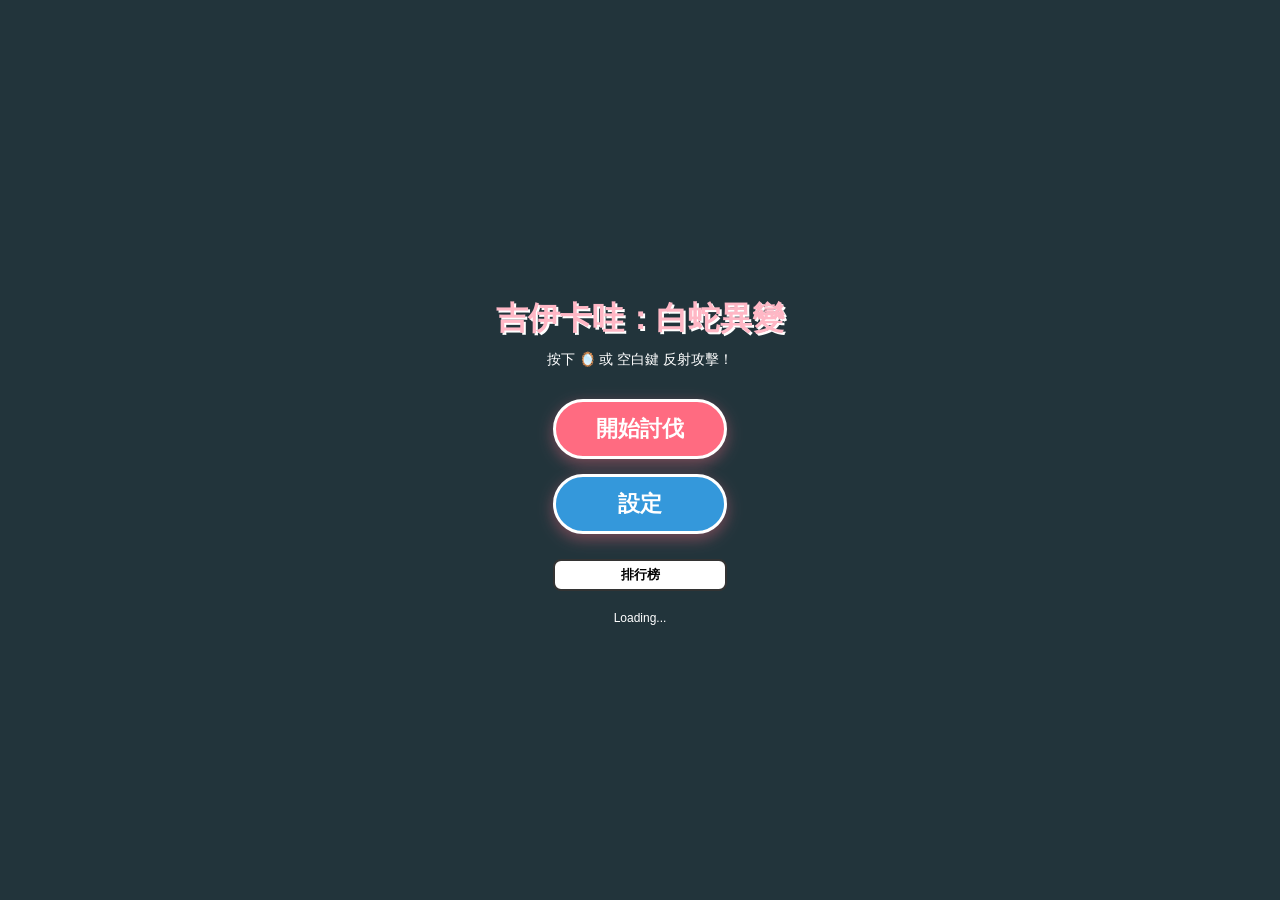
==== commit fee84a2d: "fight" ====
--- a/chikawa/index.html
+++ b/chikawa/index.html
@@ -3,7 +3,7 @@
 <head>
     <meta charset="UTF-8">
     <meta name="viewport" content="width=device-width, initial-scale=1.0, maximum-scale=1.0, user-scalable=no">
-    <title>吉伊卡哇：白蛇異變 (東方風)</title>
+    <title>吉伊卡哇：白蛇異變 (反射版)</title>
     <style>
         body { margin: 0; overflow: hidden; background: #2c3e50; font-family: 'Microsoft JhengHei', sans-serif; touch-action: none; user-select: none; -webkit-user-select: none; }
         #game-container { position: relative; width: 100vw; height: 100vh; background: linear-gradient(to bottom, #87CEEB, #E0F7FA); overflow: hidden; }
@@ -26,22 +26,35 @@
         .top-row { display: flex; justify-content: space-between; margin-bottom: 5px; }
         .score-board { background: rgba(255,255,255,0.9); padding: 5px 15px; border-radius: 20px; font-weight: bold; border: 2px solid #ffb7c5; }
         
-        /* 血條 */
-        .hp-container { width: 200px; height: 18px; background: #333; border: 2px solid white; border-radius: 10px; overflow: hidden; position: relative; }
+        /* 玩家血條 */
+        .hp-label { font-size: 12px; color: white; text-shadow: 1px 1px 0 #000; margin-bottom: 2px; font-weight: bold;}
+        .hp-container { width: 200px; height: 15px; background: #333; border: 2px solid white; border-radius: 10px; overflow: hidden; position: relative; margin-bottom: 5px; }
         #hp-bar { width: 100%; height: 100%; background: linear-gradient(to right, #2ecc71, #27ae60); transition: width 0.2s; }
-        .hp-text { position: absolute; top: 50%; left: 50%; transform: translate(-50%, -50%); color: white; font-size: 11px; font-weight: bold; text-shadow: 1px 1px 0 #000; }
-
-        /* 排行榜與設定視窗 */
+        
+        /* BOSS 血條 (新增) */
+        .boss-hp-container { width: 100%; max-width: 600px; height: 20px; background: #2c3e50; border: 2px solid #e74c3c; border-radius: 10px; overflow: hidden; position: relative; margin: 0 auto; display: none; }
+        #boss-hp-bar { width: 100%; height: 100%; background: linear-gradient(to right, #c0392b, #e74c3c); transition: width 0.2s; }
+        .boss-name { position: absolute; top: 0; left: 10px; color: white; font-size: 12px; line-height: 20px; font-weight: bold; text-shadow: 1px 1px 0 black; }
+
+        /* 反射按鈕 (手機版) */
+        #btn-reflect { 
+            position: absolute; bottom: 30px; right: 30px; width: 80px; height: 80px; 
+            background: rgba(255, 255, 255, 0.8); border: 4px solid #3498db; border-radius: 50%; 
+            pointer-events: auto; display: flex; justify-content: center; align-items: center;
+            font-size: 30px; box-shadow: 0 5px 15px rgba(0,0,0,0.3); touch-action: manipulation;
+            transition: transform 0.1s, background 0.1s; z-index: 30;
+        }
+        #btn-reflect:active { transform: scale(0.9); background: #3498db; color: white; }
+        #btn-reflect.cooldown { opacity: 0.5; border-color: #95a5a6; background: #bdc3c7; pointer-events: none; }
+
+        /* 設定視窗 */
         .modal { background: white; padding: 20px; border-radius: 15px; width: 80%; max-width: 400px; text-align: center; border: 4px solid #ffb7c5; pointer-events: auto; }
-        .modal h2 { color: #ff6b81; margin-top: 0; }
         .rank-row { display: flex; justify-content: space-between; padding: 5px 0; border-bottom: 1px solid #eee; color: #555; }
-        
-        /* 設定選項 */
         .setting-row { margin: 15px 0; text-align: left; }
-        .setting-row label { display: block; font-weight: bold; margin-bottom: 5px; color: #333; }
         select { width: 100%; padding: 8px; font-size: 16px; border-radius: 5px; }
 
         #damage-flash { position: absolute; top:0; left:0; width:100%; height:100%; background: red; opacity: 0; pointer-events: none; z-index: 5; transition: opacity 0.1s; }
+        #white-flash { position: absolute; top:0; left:0; width:100%; height:100%; background: white; opacity: 0; pointer-events: none; z-index: 6; transition: opacity 0.5s; }
         #item-msg { position: absolute; top: 20%; width: 100%; text-align: center; font-size: 24px; font-weight: bold; text-shadow: 2px 2px 0 #fff; opacity: 0; transition: opacity 0.5s; z-index: 15; }
     </style>
 </head>
@@ -50,6 +63,7 @@
 <div id="game-container">
     <canvas id="gameCanvas"></canvas>
     <div id="damage-flash"></div>
+    <div id="white-flash"></div>
 
     <!-- HUD -->
     <div id="hud" class="hud hidden">
@@ -57,17 +71,31 @@
             <div class="score-board"><span data-t="score">Score</span>: <span id="score-val">0</span></div>
             <button id="btn-pause" class="btn-small" data-t="pause">暫停</button>
         </div>
+        
+        <!-- Player HP -->
+        <div class="hp-label">Chiikawa HP</div>
         <div class="hp-container">
             <div id="hp-bar"></div>
-            <div class="hp-text">HP <span id="hp-val">100</span>%</div>
+        </div>
+
+        <!-- Boss HP (置中) -->
+        <div class="boss-hp-container" id="boss-hp-wrapper">
+            <div id="boss-hp-bar"></div>
+            <div class="boss-name" data-t="boss_name">白蛇 (White Snake)</div>
         </div>
     </div>
     
+    <!-- 攻擊按鈕 (手機) -->
+    <div id="btn-reflect" class="hidden">🪞</div>
+
     <div id="item-msg"></div>
 
     <!-- 標題畫面 -->
     <div id="start-screen" class="ui-layer overlay">
         <h1 style="color:#ffb7c5; text-shadow:2px 2px 0 white; font-size:32px; margin-bottom:10px;" data-t="title">吉伊卡哇：白蛇異變</h1>
+        <div style="color:white; font-size:14px; margin-bottom:10px; text-align:center;">
+            <span data-t="instruction">按下 🪞 或 空白鍵 來反射攻擊！</span>
+        </div>
         <div class="btn-group">
             <button class="btn-start" onclick="startGame()" data-t="start">開始討伐</button>
             <button class="btn-start btn-setting" onclick="openSettings()" data-t="settings">設定</button>
@@ -90,10 +118,10 @@
             <div class="setting-row">
                 <label data-t="difficulty">難度 / Difficulty</label>
                 <select id="diff-select" onchange="changeDifficulty(this.value)">
-                    <option value="0">Easy (傷害 50%)</option>
-                    <option value="1">Normal (傷害 100%)</option>
-                    <option value="2">Hard (傷害 150%)</option>
-                    <option value="3">Lunatic (傷害 200%)</option>
+                    <option value="0">Easy</option>
+                    <option value="1">Normal</option>
+                    <option value="2">Hard</option>
+                    <option value="3">Lunatic</option>
                 </select>
             </div>
             <button class="btn-start" onclick="closeSettings()" style="padding: 8px 30px; font-size: 18px;" data-t="back">返回</button>
@@ -131,7 +159,7 @@
 
 <script>
     // =========================================
-    // 1. 多語言與設定管理 (i18n & Settings)
+    // 1. 設定與語言
     // =========================================
     const TEXT = {
         zh: {
@@ -140,8 +168,9 @@
             petrified: "已石化...", final_score: "最終分數", retry: "再次挑戰",
             ranking_title: "討伐紀錄 (Top 5)", back: "返回",
             language: "語言 / Language", difficulty: "難度 / Difficulty",
-            diff_0: "Easy (傷害 50%)", diff_1: "Normal (傷害 100%)", diff_2: "Hard (傷害 150%)", diff_3: "Lunatic (傷害 200%)",
-            msg_invincible: "無敵時間!", msg_heal: "體力恢復!", msg_ready: "準備完成!", loading: "載入中..."
+            msg_invincible: "無敵時間!", msg_heal: "體力恢復!", msg_boss_defeat: "白蛇擊退!!",
+            boss_name: "白蛇 (White Snake)", instruction: "按下 🪞 或 空白鍵 反射攻擊！",
+            diff_0: "Easy (傷害50%)", diff_1: "Normal (傷害100%)", diff_2: "Hard (傷害150%)", diff_3: "Lunatic (傷害200%)"
         },
         ja: {
             title: "ちいかわ：白蛇の異変", start: "討伐開始", settings: "設定", ranking: "ランキング",
@@ -149,141 +178,118 @@
             petrified: "石化しました...", final_score: "最終スコア", retry: "もう一度挑戦",
             ranking_title: "討伐記録 (Top 5)", back: "戻る",
             language: "言語 / Language", difficulty: "難易度 / Difficulty",
-            diff_0: "Easy (ダメージ 50%)", diff_1: "Normal (ダメージ 100%)", diff_2: "Hard (ダメージ 150%)", diff_3: "Lunatic (ダメージ 200%)",
-            msg_invincible: "無敵モード!", msg_heal: "体力回復!", msg_ready: "準備完了!", loading: "ロード中..."
+            msg_invincible: "無敵モード!", msg_heal: "体力回復!", msg_boss_defeat: "白蛇撃退!!",
+            boss_name: "白蛇 (White Snake)", instruction: "🪞 または Spaceキーで反射！",
+            diff_0: "Easy (ダメージ50%)", diff_1: "Normal (ダメージ100%)", diff_2: "Hard (ダメージ150%)", diff_3: "Lunatic (ダメージ200%)"
         }
     };
 
-    // 預設偵測
     let userLang = navigator.language.startsWith('ja') ? 'ja' : 'zh';
-    let savedLang = localStorage.getItem('chiikawa_lang');
-    let currentLang = savedLang || userLang;
-
-    // 難度係數 (受傷倍率)
+    let currentLang = localStorage.getItem('chiikawa_lang') || userLang;
+    let currentDiff = parseInt(localStorage.getItem('chiikawa_diff')) || 1;
     let diffMultipliers = [0.5, 1.0, 1.5, 2.0];
-    let savedDiff = localStorage.getItem('chiikawa_diff');
-    let currentDiff = savedDiff ? parseInt(savedDiff) : 1; // Default Normal
-
-    // 初始化 UI
+
     function updateUIText() {
         document.querySelectorAll('[data-t]').forEach(el => {
             const key = el.getAttribute('data-t');
             if (TEXT[currentLang][key]) el.innerText = TEXT[currentLang][key];
         });
-        // 更新下拉選單
         document.getElementById('lang-select').value = currentLang;
         document.getElementById('diff-select').value = currentDiff;
-        // 更新難度選項文字
+        
         const diffOpts = document.getElementById('diff-select').options;
         for(let i=0; i<4; i++) diffOpts[i].text = TEXT[currentLang][`diff_${i}`];
     }
-
-    function changeLanguage(val) {
-        currentLang = val;
-        localStorage.setItem('chiikawa_lang', val);
-        updateUIText();
-    }
-
-    function changeDifficulty(val) {
-        currentDiff = parseInt(val);
-        localStorage.setItem('chiikawa_diff', val);
-    }
-
-    // 排行榜邏輯
-    function saveScore(newScore) {
+    
+    function changeLanguage(val) { currentLang = val; localStorage.setItem('chiikawa_lang', val); updateUIText(); }
+    function changeDifficulty(val) { currentDiff = parseInt(val); localStorage.setItem('chiikawa_diff', val); }
+    
+    function saveScore(s) {
         let scores = JSON.parse(localStorage.getItem('chiikawa_scores') || '[]');
-        scores.push({ score: newScore, date: new Date().toLocaleDateString() });
-        scores.sort((a, b) => b.score - a.score);
-        scores = scores.slice(0, 5); // 只留前5
-        localStorage.setItem('chiikawa_scores', JSON.stringify(scores));
-    }
-
+        scores.push({ score: s, date: new Date().toLocaleDateString() });
+        scores.sort((a,b)=>b.score-a.score);
+        localStorage.setItem('chiikawa_scores', JSON.stringify(scores.slice(0,5)));
+    }
+    
     function showLeaderboard() {
-        const list = document.getElementById('rank-list');
-        list.innerHTML = '';
-        let scores = JSON.parse(localStorage.getItem('chiikawa_scores') || '[]');
-        if (scores.length === 0) list.innerHTML = '<p>No Data</p>';
-        scores.forEach((s, i) => {
-            list.innerHTML += `<div class="rank-row"><span>#${i+1} ${s.date}</span><span>${s.score}</span></div>`;
+        const list = document.getElementById('rank-list'); list.innerHTML='';
+        JSON.parse(localStorage.getItem('chiikawa_scores')||'[]').forEach((s,i)=>{
+            list.innerHTML+=`<div class="rank-row"><span>#${i+1} ${s.date}</span><span>${s.score}</span></div>`;
         });
         document.getElementById('start-screen').classList.add('hidden');
         document.getElementById('leaderboard-screen').classList.remove('hidden');
     }
-    
-    function closeLeaderboard() {
-        document.getElementById('leaderboard-screen').classList.add('hidden');
-        document.getElementById('start-screen').classList.remove('hidden');
-    }
-
-    function openSettings() {
-        document.getElementById('start-screen').classList.add('hidden');
-        document.getElementById('settings-screen').classList.remove('hidden');
-    }
-    function closeSettings() {
-        document.getElementById('settings-screen').classList.add('hidden');
-        document.getElementById('start-screen').classList.remove('hidden');
-    }
+    function closeLeaderboard() { document.getElementById('leaderboard-screen').classList.add('hidden'); document.getElementById('start-screen').classList.remove('hidden'); }
+    function openSettings() { document.getElementById('start-screen').classList.add('hidden'); document.getElementById('settings-screen').classList.remove('hidden'); }
+    function closeSettings() { document.getElementById('settings-screen').classList.add('hidden'); document.getElementById('start-screen').classList.remove('hidden'); }
 
     // =========================================
-    // 2. 遊戲引擎與資源
+    // 2. 遊戲引擎
     // =========================================
     const canvas = document.getElementById('gameCanvas');
     const ctx = canvas.getContext('2d');
     
-    // 圖片載入
     const images = {};
     const imgSrc = {
         smile: 'images/smile.png', cry: 'images/cry.png', st: 'images/st.png', 
-        run: 'images/run.png', nor: 'images/nor.png',
+        run: 'images/run.png', nor: 'images/nor.png', kagami: 'images/kagami.png',
         snake_normal: 'images/snake_normal.png', snake_attack: 'images/snake_attack.png', snake_angry: 'images/snake_angry.png',
         blue_cookie: 'images/blue_cookie.png', hp_ramen: 'images/hp_ramen.png'
     };
-    let loadedCount = 0;
-    const totalImages = Object.keys(imgSrc).length;
-
+    let loadedCount=0;
     for(let k in imgSrc) {
-        images[k] = new Image();
-        images[k].src = imgSrc[k];
-        images[k].onload = () => { loadedCount++; if(loadedCount===totalImages) updateUIText(); }; // 載入完更新一次文字
-        images[k].onerror = () => { loadedCount++; };
-    }
-
-    // 視窗調整
-    function resize() { canvas.width = window.innerWidth; canvas.height = window.innerHeight; }
-    window.addEventListener('resize', resize);
-    resize();
-    updateUIText(); // 初始執行
+        images[k] = new Image(); images[k].src = imgSrc[k];
+        images[k].onload = ()=>{ loadedCount++; if(loadedCount===Object.keys(imgSrc).length) updateUIText(); };
+        images[k].onerror= ()=>{ loadedCount++; };
+    }
+
+    function resize(){ canvas.width=window.innerWidth; canvas.height=window.innerHeight; }
+    window.addEventListener('resize', resize); resize(); updateUIText();
 
     // 輸入系統
     const input = { active: false, lastX: 0, lastY: 0 };
-    const keys = { w:false, a:false, s:false, d:false };
+    const keys = { w:false, a:false, s:false, d:false, space: false };
     
     canvas.addEventListener('touchstart', e => {
         if(currentState !== STATE.PLAYING) return;
-        const t = e.touches[0];
-        input.lastX = t.clientX; input.lastY = t.clientY; input.active = true;
+        const t = e.touches[0]; input.lastX = t.clientX; input.lastY = t.clientY; input.active = true;
     }, {passive: false});
-
     canvas.addEventListener('touchmove', e => {
         if(currentState !== STATE.PLAYING || !input.active) return;
-        e.preventDefault();
-        const t = e.touches[0];
+        e.preventDefault(); const t = e.touches[0];
         player.move((t.clientX - input.lastX)*1.5, (t.clientY - input.lastY)*1.5);
         input.lastX = t.clientX; input.lastY = t.clientY;
     }, {passive: false});
     canvas.addEventListener('touchend', () => input.active = false);
 
-    window.addEventListener('keydown', e => { if(e.key.startsWith('Arrow')) keys[e.key]=true; });
-    window.addEventListener('keyup', e => { if(e.key.startsWith('Arrow')) keys[e.key]=false; });
+    window.addEventListener('keydown', e => { 
+        if(e.key.startsWith('Arrow')) keys[e.key]=true; 
+        if(e.code === 'Space') { keys.space = true; player.triggerReflect(); }
+    });
+    window.addEventListener('keyup', e => { 
+        if(e.key.startsWith('Arrow')) keys[e.key]=false;
+        if(e.code === 'Space') keys.space = false;
+    });
+
+    const reflectBtn = document.getElementById('btn-reflect');
+    reflectBtn.addEventListener('touchstart', (e) => {
+        e.preventDefault(); e.stopPropagation(); // 防止移動
+        if(currentState === STATE.PLAYING) player.triggerReflect();
+    });
+    // PC滑鼠點擊也可
+    reflectBtn.addEventListener('mousedown', (e) => {
+        e.preventDefault();
+        if(currentState === STATE.PLAYING) player.triggerReflect();
+    });
 
     // =========================================
-    // 3. 遊戲物件與彈幕邏輯
+    // 3. 遊戲物件
     // =========================================
     const STATE = { MENU: 0, PLAYING: 1, PAUSED: 2, GAMEOVER: 3 };
     let currentState = STATE.MENU;
     let score = 0, frameCount = 0;
-    let player, boss, bullets = [], items = [];
-    let nextCookie = 500, nextRamen = 1000;
+    let player, boss, bullets=[], items=[];
+    let nextCookie=500, nextRamen=1000;
 
     class Player {
         constructor() {
@@ -292,6 +298,11 @@
             this.hp = 100; this.maxHp = 100;
             this.invincible = 0; this.superInv = false;
             this.smile = 0; this.moving = false; this.isStone = false;
+            
+            // 反射機制
+            this.isReflecting = false;
+            this.reflectTimer = 0; // 反射持續時間
+            this.reflectCD = 0;    // 冷卻
         }
         move(dx, dy) {
             if(this.isStone) return;
@@ -299,6 +310,14 @@
             this.x = Math.max(30, Math.min(canvas.width-30, this.x));
             this.y = Math.max(30, Math.min(canvas.height-30, this.y));
             this.moving = (Math.abs(dx)>0.1 || Math.abs(dy)>0.1);
+        }
+        triggerReflect() {
+            if(this.isStone || this.reflectCD > 0) return;
+            this.isReflecting = true;
+            this.reflectTimer = 30; // 0.5秒
+            this.reflectCD = 90;    // 1.5秒冷卻
+            // UI反饋
+            reflectBtn.classList.add('cooldown');
         }
         update() {
             if(this.isStone) return;
@@ -307,18 +326,26 @@
             if(keys.ArrowLeft) dx=-this.speed; if(keys.ArrowRight) dx=this.speed;
             if(dx||dy) { this.move(dx,dy); this.moving=true; } else if(!input.active) this.moving=false;
             
-            if(this.invincible > 0) {
-                this.invincible--;
-                if(this.invincible <= 0) this.superInv = false;
-            }
+            if(this.invincible > 0) { this.invincible--; if(this.invincible<=0) this.superInv=false; }
             if(this.smile > 0) this.smile--;
+
+            // 反射邏輯
+            if(this.reflectTimer > 0) {
+                this.reflectTimer--;
+                if(this.reflectTimer <= 0) this.isReflecting = false;
+            }
+            if(this.reflectCD > 0) {
+                this.reflectCD--;
+                if(this.reflectCD <= 0) reflectBtn.classList.remove('cooldown');
+            }
         }
         takeDamage(baseDmg) {
             if(this.invincible > 0) return;
-            // 難度加成
+            // 反射中減免傷害或無敵? 設定為反射中前方無敵，但此處做碰撞邏輯判斷
+            // 這裡只處理真的被打到的情況
             const finalDmg = baseDmg * diffMultipliers[currentDiff];
             this.hp -= finalDmg;
-            updateHP();
+            updateUI();
             
             const flash = document.getElementById('damage-flash');
             flash.style.opacity = 0.6; setTimeout(()=>flash.style.opacity=0, 100);
@@ -328,28 +355,59 @@
         }
         heal(amt) {
             this.hp = Math.min(this.maxHp, this.hp + amt);
-            updateHP(); showMsg(TEXT[currentLang].msg_heal, "#2ecc71"); this.smile=60;
+            updateUI(); showMsg(TEXT[currentLang].msg_heal, "#2ecc71"); this.smile=60;
         }
         draw() {
             ctx.save(); ctx.translate(this.x, this.y);
-            // 無敵光環
-            if(this.invincible>0) {
-                if(this.superInv) {
-                    ctx.beginPath(); ctx.arc(0,0,35,0,Math.PI*2);
-                    ctx.fillStyle = `rgba(52, 152, 219, ${0.4+Math.sin(frameCount*0.5)*0.2})`; ctx.fill();
-                    ctx.strokeStyle='#3498db'; ctx.lineWidth=2; ctx.stroke();
-                } else if(Math.floor(frameCount/4)%2===0) ctx.globalAlpha = 0.5;
-            }
             
-            let img = images.nor;
-            if(this.isStone) img = images.st;
-            else if(this.smile>0) img = images.smile;
-            else if(this.invincible>0 && !this.superInv) img = images.cry;
-            else if(this.moving) img = images.run;
-
-            if(img && img.complete) ctx.drawImage(img, -30, -30, 60, 60);
-            else { ctx.fillStyle='white'; ctx.beginPath(); ctx.arc(0,0,30,0,Math.PI*2); ctx.fill(); }
-
+            // 1. 反射判定區/鏡子特效
+            if(this.isReflecting) {
+                // 畫出鏡子 (kagami.png)
+                // 假設原圖是吉伊卡哇拿鏡子朝右，我們要讓他朝上對抗白蛇
+                // 旋轉 -90度 (-PI/2)
+                ctx.save();
+                ctx.rotate(-Math.PI / 2); 
+                // 圖片
+                if(images.kagami && images.kagami.complete) {
+                    ctx.drawImage(images.kagami, -35, -35, 70, 70);
+                } else {
+                    // 備用圖
+                    ctx.fillStyle = '#bdc3c7'; ctx.fillRect(10, -25, 10, 50);
+                }
+                ctx.restore();
+
+                // 畫出反射盾特效
+                ctx.beginPath();
+                ctx.arc(0, -30, 30, Math.PI, 0); // 上半圓
+                ctx.strokeStyle = `rgba(52, 152, 219, ${Math.random()*0.5+0.5})`;
+                ctx.lineWidth = 3;
+                ctx.stroke();
+            } else {
+                // 一般狀態繪圖
+                // 無敵光環
+                if(this.invincible>0) {
+                    if(this.superInv) {
+                        ctx.beginPath(); ctx.arc(0,0,35,0,Math.PI*2);
+                        ctx.fillStyle = `rgba(52, 152, 219, ${0.4+Math.sin(frameCount*0.5)*0.2})`; ctx.fill();
+                        ctx.strokeStyle='#3498db'; ctx.lineWidth=2; ctx.stroke();
+                    } else if(Math.floor(frameCount/4)%2===0) ctx.globalAlpha = 0.5;
+                }
+
+                let img = images.nor;
+                if(this.isStone) img = images.st;
+                else if(this.smile>0) img = images.smile;
+                else if(this.invincible>0 && !this.superInv) img = images.cry;
+                else if(this.moving) img = images.run;
+
+                if(img && img.complete) {
+                    ctx.shadowColor='rgba(0,0,0,0.3)'; ctx.shadowBlur=10;
+                    ctx.drawImage(img, -30, -30, 60, 60);
+                    ctx.shadowBlur=0;
+                }
+                else { ctx.fillStyle='white'; ctx.beginPath(); ctx.arc(0,0,30,0,Math.PI*2); ctx.fill(); }
+            }
+
+            // 判定點
             if(!this.isStone) {
                 ctx.fillStyle = (this.invincible>0)?'yellow':'red';
                 ctx.beginPath(); ctx.arc(0,0,this.hitbox,0,Math.PI*2); ctx.fill();
@@ -361,16 +419,23 @@
     class Bullet {
         constructor(x, y, vx, vy, type) {
             this.x=x; this.y=y; this.vx=vx; this.vy=vy;
-            this.type = type; // 0:Rice, 1:Orb, 2:Knife
+            this.type = type; 
             this.r = type===1 ? 12 : 6;
             this.color = type===1 ? '#8e44ad' : '#9b59b6';
-            // 基礎傷害提升
             this.dmg = type===1 ? 30 : 15; 
+            this.isFriendly = false; // 是否被反射
         }
         update() { this.x+=this.vx; this.y+=this.vy; }
         draw() {
             ctx.save(); ctx.translate(this.x, this.y);
-            ctx.fillStyle = this.color; ctx.shadowBlur=5; ctx.shadowColor=this.color;
+            // 若為友軍子彈，變色
+            if(this.isFriendly) {
+                ctx.shadowBlur=10; ctx.shadowColor='#00ffff';
+                ctx.fillStyle = '#00ffff';
+            } else {
+                ctx.shadowBlur=5; ctx.shadowColor=this.color;
+                ctx.fillStyle = this.color;
+            }
             ctx.beginPath(); ctx.arc(0,0,this.r,0,Math.PI*2); ctx.fill();
             ctx.fillStyle='white'; ctx.beginPath(); ctx.arc(0,0,this.r*0.6,0,Math.PI*2); ctx.fill();
             ctx.restore();
@@ -381,12 +446,36 @@
         constructor() { 
             this.x = canvas.width/2; this.y = 80; 
             this.tx = this.x; this.atkTimer = 0; 
+            // BOSS 血量系統
+            this.maxHp = 1000;
+            this.hp = 1000;
+            this.level = 1;
         }
         update() {
             if(frameCount%120===0) this.tx = Math.random()*(canvas.width-100)+50;
             this.x += (this.tx - this.x)*0.03;
             this.y = 80 + Math.sin(frameCount*0.04)*20;
             if(this.atkTimer>0) this.atkTimer--;
+        }
+        takeDamage(val) {
+            this.hp -= val;
+            if(this.hp <= 0) {
+                // Boss Defeated
+                score += 2000;
+                showMsg(TEXT[currentLang].msg_boss_defeat, "#f1c40f");
+                // 閃光
+                const flash = document.getElementById('white-flash');
+                flash.style.opacity = 1; setTimeout(()=>flash.style.opacity=0, 500);
+                
+                // 升級復活
+                this.level++;
+                this.maxHp += 500;
+                this.hp = this.maxHp;
+                
+                // 清空子彈
+                bullets = [];
+            }
+            updateUI();
         }
         draw() {
             ctx.save(); ctx.translate(this.x, this.y);
@@ -423,30 +512,25 @@
     }
 
     // =========================================
-    // 4. 東方風彈幕生成邏輯 (Danmaku Patterns)
+    // 4. 邏輯與主循環
     // =========================================
     function spawnDanmaku() {
-        // 頻率隨分數增加
-        const phase = Math.min(4, Math.floor(score / 500)); 
+        // 難度加成
+        const phase = Math.min(4, Math.floor(score / 500)) + (boss.level - 1); 
         const speedMult = 1 + (phase * 0.1); 
         let shot = false;
 
-        // Pattern 1: 狙擊彈 (基礎)
         if (frameCount % Math.max(30, 60 - phase*5) === 0) {
             let angle = Math.atan2(player.y - boss.y, player.x - boss.x);
             bullets.push(new Bullet(boss.x, boss.y, Math.cos(angle)*5*speedMult, Math.sin(angle)*5*speedMult, 0));
-            // 高分時變三向
             if(phase >= 2) {
                 bullets.push(new Bullet(boss.x, boss.y, Math.cos(angle+0.3)*5*speedMult, Math.sin(angle+0.3)*5*speedMult, 0));
                 bullets.push(new Bullet(boss.x, boss.y, Math.cos(angle-0.3)*5*speedMult, Math.sin(angle-0.3)*5*speedMult, 0));
             }
             shot = true;
         }
-
-        // Pattern 2: 螺旋擴散 (經典) - 每 10 幀發射
         if (phase >= 1 && frameCount % 10 === 0) {
-            let spiralAngle = frameCount * 0.1; // 隨時間旋轉
-            // 發射 2~4 條螺旋
+            let spiralAngle = frameCount * 0.1;
             let ways = 2 + Math.floor(phase/2); 
             for(let i=0; i<ways; i++) {
                 let a = spiralAngle + (Math.PI * 2 / ways) * i;
@@ -454,49 +538,31 @@
             }
             shot = true;
         }
-
-        // Pattern 3: 全方位開花 (大招) - 週期性
         if (frameCount % 180 === 0) {
             let count = 12 + phase * 2;
             for (let i = 0; i < count; i++) {
                 let angle = (Math.PI * 2 / count) * i;
-                bullets.push(new Bullet(boss.x, boss.y, Math.cos(angle)*3, Math.sin(angle)*3, 1)); // Type 1 大彈
+                bullets.push(new Bullet(boss.x, boss.y, Math.cos(angle)*3, Math.sin(angle)*3, 1)); 
             }
             shot = true;
         }
-
-        // Pattern 4: 隨機雨 (Lunatic模式 或 後期)
         if (currentDiff === 3 || score > 2000) {
             if (frameCount % 20 === 0) {
                 let rx = Math.random() * canvas.width;
                 bullets.push(new Bullet(rx, -20, 0, 3 + Math.random()*2, 0));
             }
         }
-
         if(shot) boss.atkTimer = 15;
     }
 
-    // =========================================
-    // 5. 遊戲主循環
-    // =========================================
-    function initGame() {
-        player = new Player(); boss = new Boss();
-        bullets = []; items = [];
-        score = 0; frameCount = 0;
-        nextCookie = 500; nextRamen = 1000;
-        updateHP();
-        document.getElementById('score-val').innerText = '0';
-        document.getElementById('item-msg').style.opacity = 0;
-    }
-
-    function updateHP() {
-        const pct = (player.hp / player.maxHp) * 100;
-        const bar = document.getElementById('hp-bar');
-        bar.style.width = pct + '%';
-        document.getElementById('hp-val').innerText = Math.floor(pct);
-        if(pct > 50) bar.style.background = 'linear-gradient(to right, #2ecc71, #27ae60)';
-        else if(pct > 20) bar.style.background = 'linear-gradient(to right, #f1c40f, #f39c12)';
-        else bar.style.background = 'linear-gradient(to right, #e74c3c, #c0392b)';
+    function updateUI() {
+        const pPct = (player.hp / player.maxHp) * 100;
+        const bPct = (boss.hp / boss.maxHp) * 100;
+        
+        document.getElementById('hp-bar').style.width = Math.max(0, pPct) + '%';
+        document.getElementById('boss-hp-bar').style.width = Math.max(0, bPct) + '%';
+        
+        document.getElementById('score-val').innerText = score;
     }
 
     function showMsg(txt, color) {
@@ -507,25 +573,33 @@
         setTimeout(() => el.style.opacity = 0, 2000);
     }
 
+    function initGame() {
+        player = new Player(); boss = new Boss();
+        bullets = []; items = [];
+        score = 0; frameCount = 0;
+        nextCookie = 500; nextRamen = 1000;
+        updateUI();
+        document.getElementById('item-msg').style.opacity = 0;
+        reflectBtn.classList.remove('cooldown');
+    }
+
     function loop() {
         if (currentState !== STATE.PLAYING) return;
         ctx.clearRect(0,0,canvas.width,canvas.height);
 
-        // 背景變色
         let bg = '#87CEEB';
         if(score > 2000) bg = '#2c3e50'; else if(score > 1000) bg = '#FDCB6E';
         ctx.fillStyle = bg; ctx.fillRect(0,0,canvas.width,canvas.height);
 
         frameCount++;
-        if(frameCount%60===0) { score+=10; document.getElementById('score-val').innerText = score; }
-
-        // 生成道具
+        if(frameCount%60===0) { score+=10; updateUI(); }
+
         if(score >= nextCookie) { items.push(new Item('cookie')); nextCookie += 500; }
         if(score >= nextRamen) { items.push(new Item('ramen')); nextRamen += 1000; }
 
         player.update(); boss.update(); spawnDanmaku();
 
-        // 碰撞與更新
+        // 碰撞檢測
         for(let i=items.length-1; i>=0; i--) {
             items[i].update(); items[i].draw();
             if(Math.hypot(items[i].x-player.x, items[i].y-player.y) < 50) {
@@ -536,12 +610,43 @@
         }
 
         for(let i=bullets.length-1; i>=0; i--) {
-            bullets[i].update(); bullets[i].draw();
-            const dist = Math.hypot(bullets[i].x-player.x, bullets[i].y-player.y);
-            if(dist < bullets[i].r + player.hitbox) {
-                player.takeDamage(bullets[i].dmg);
+            let b = bullets[i];
+            b.update(); b.draw();
+            
+            // 檢查是否打中 BOSS (友軍子彈)
+            if(b.isFriendly) {
+                const distBoss = Math.hypot(b.x - boss.x, b.y - boss.y);
+                if(distBoss < 60) { // Boss Hitbox
+                    boss.takeDamage(50); // 反射傷害
+                    bullets.splice(i, 1);
+                    continue;
+                }
+                // 出界移除
+                if(b.y < -50) bullets.splice(i, 1);
+                continue;
+            }
+
+            // 檢查是否打中玩家
+            const dist = Math.hypot(b.x-player.x, b.y-player.y);
+            
+            // 1. 反射判定: 正在反射 + 子彈在前方 + 距離夠近
+            // 鏡子判定區假設在玩家頭頂 (y-30)
+            if(player.isReflecting) {
+                const mirrorDist = Math.hypot(b.x - player.x, b.y - (player.y - 30));
+                if(mirrorDist < 40) {
+                    // 成功反射!
+                    b.isFriendly = true;
+                    b.vx = -b.vx * 1.2; // 稍微加速
+                    b.vy = -Math.abs(b.vy * 1.5); // 必定往上彈
+                    continue; // 跳過傷害判定
+                }
+            }
+
+            // 2. 傷害判定
+            if(dist < b.r + player.hitbox) {
+                player.takeDamage(b.dmg);
                 bullets.splice(i,1);
-            } else if(bullets[i].x<-50||bullets[i].x>canvas.width+50||bullets[i].y<-50||bullets[i].y>canvas.height+50) {
+            } else if(b.x<-50||b.x>canvas.width+50||b.y<-50||b.y>canvas.height+50) {
                 bullets.splice(i,1);
             }
         }
@@ -550,12 +655,13 @@
         requestAnimationFrame(loop);
     }
 
-    // 流程控制
     function startGame() {
         initGame(); currentState = STATE.PLAYING;
         document.getElementById('start-screen').classList.add('hidden');
         document.getElementById('game-over-screen').classList.add('hidden');
         document.getElementById('hud').classList.remove('hidden');
+        document.getElementById('btn-reflect').classList.remove('hidden');
+        document.getElementById('boss-hp-wrapper').style.display = 'block';
         loop();
     }
     function gameOver() {
@@ -566,6 +672,7 @@
         boss.draw(); bullets.forEach(b=>b.draw()); player.draw();
         document.getElementById('final-score').innerText = score;
         document.getElementById('hud').classList.add('hidden');
+        document.getElementById('btn-reflect').classList.add('hidden');
         setTimeout(()=>document.getElementById('game-over-screen').classList.remove('hidden'), 500);
     }
     function resumeGame() {
@@ -578,6 +685,7 @@
         document.getElementById('pause-screen').classList.add('hidden');
         document.getElementById('game-over-screen').classList.add('hidden');
         document.getElementById('hud').classList.add('hidden');
+        document.getElementById('btn-reflect').classList.add('hidden');
         document.getElementById('start-screen').classList.remove('hidden');
         ctx.fillStyle='#87CEEB'; ctx.fillRect(0,0,canvas.width,canvas.height);
     }
@@ -586,7 +694,7 @@
         document.getElementById('pause-screen').classList.remove('hidden');
     });
 
-    // 初始畫面
+    // Initial
     ctx.fillStyle='#87CEEB'; ctx.fillRect(0,0,canvas.width,canvas.height);
 </script>
 </body>
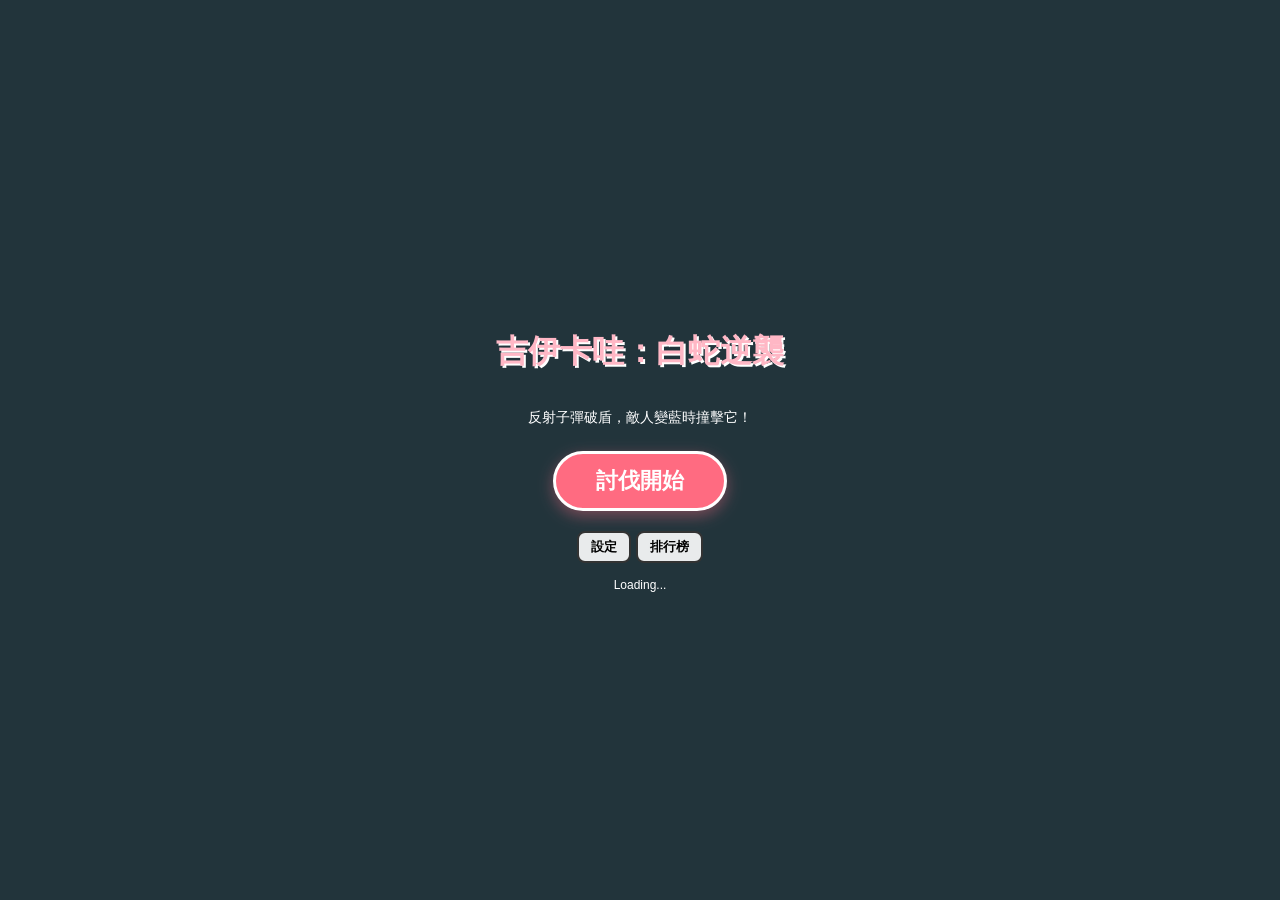
==== commit 37e040ef: "update" ====
--- a/chikawa/index.html
+++ b/chikawa/index.html
@@ -2,60 +2,107 @@
 <html lang="zh-TW">
 <head>
     <meta charset="UTF-8">
-    <meta name="viewport" content="width=device-width, initial-scale=1.0, maximum-scale=1.0, user-scalable=no">
-    <title>吉伊卡哇：白蛇異變 (反射版)</title>
+    <!-- 關鍵：viewport-fit=cover 解決 iPhone 瀏海與黑邊問題 -->
+    <meta name="viewport" content="width=device-width, initial-scale=1.0, maximum-scale=1.0, user-scalable=no, viewport-fit=cover">
+    <title>吉伊卡哇：白蛇大逆襲</title>
     <style>
-        body { margin: 0; overflow: hidden; background: #2c3e50; font-family: 'Microsoft JhengHei', sans-serif; touch-action: none; user-select: none; -webkit-user-select: none; }
-        #game-container { position: relative; width: 100vw; height: 100vh; background: linear-gradient(to bottom, #87CEEB, #E0F7FA); overflow: hidden; }
+        body { 
+            margin: 0; overflow: hidden; background: #2c3e50; 
+            font-family: 'Microsoft JhengHei', sans-serif; 
+            touch-action: none; user-select: none; -webkit-user-select: none; 
+        }
+        #game-container { 
+            position: relative; width: 100%; height: 100vh; 
+            background: linear-gradient(to bottom, #87CEEB, #E0F7FA); 
+            overflow: hidden; 
+        }
         canvas { display: block; width: 100%; height: 100%; }
 
-        /* UI 通用 */
-        .ui-layer { position: absolute; top: 0; left: 0; width: 100%; height: 100%; pointer-events: none; display: flex; flex-direction: column; justify-content: center; align-items: center; z-index: 20; transition: opacity 0.3s; }
+        /* UI 層級 */
+        .ui-layer { 
+            position: absolute; top: 0; left: 0; width: 100%; height: 100%; 
+            pointer-events: none; display: flex; flex-direction: column; 
+            justify-content: center; align-items: center; z-index: 20; 
+            transition: opacity 0.3s; 
+        }
         .overlay { background: rgba(0, 0, 0, 0.75); backdrop-filter: blur(5px); }
         .hidden { display: none !important; opacity: 0; }
+
+        /* 按鈕優化 */
+        .btn-start { 
+            background: #ff6b81; color: white; border: 3px solid white; 
+            padding: 12px 40px; font-size: 22px; border-radius: 50px; 
+            cursor: pointer; font-weight: bold; 
+            box-shadow: 0 5px 15px rgba(255,107,129,0.4); 
+            pointer-events: auto; margin: 10px;
+        }
+        .btn-start:active { transform: scale(0.95); }
+        .btn-small { 
+            background: rgba(255,255,255,0.9); border: 2px solid #333; 
+            padding: 5px 12px; font-weight: bold; border-radius: 8px; 
+            cursor: pointer; pointer-events: auto; 
+        }
+
+        /* HUD 與 血條 */
+        #hud { 
+            position: absolute; top: 0; left: 0; width: 100%; 
+            padding: 10px; 
+            padding-top: max(10px, env(safe-area-inset-top)); /* 避開瀏海 */
+            box-sizing: border-box; 
+            pointer-events: none; z-index: 10; 
+        }
+        .top-row { display: flex; justify-content: space-between; margin-bottom: 5px; }
+        .score-board { 
+            background: rgba(255,255,255,0.9); padding: 5px 15px; 
+            border-radius: 20px; font-weight: bold; border: 2px solid #ffb7c5; 
+        }
+
+        /* 玩家血條 */
+        .hp-container { width: 150px; height: 12px; background: #333; border: 2px solid white; border-radius: 10px; overflow: hidden; margin-bottom: 5px; }
+        #hp-bar { width: 100%; height: 100%; background: #2ecc71; transition: width 0.2s; }
+
+        /* BOSS 血條與護盾 */
+        .boss-hp-container { 
+            width: 80%; max-width: 500px; height: 18px; 
+            background: #2c3e50; border: 2px solid #e74c3c; 
+            border-radius: 10px; overflow: hidden; position: relative; 
+            margin: 0 auto; display: none; transition: opacity 0.5s;
+        }
+        #boss-hp-bar { width: 100%; height: 100%; background: linear-gradient(to right, #c0392b, #e74c3c); transition: width 0.2s; }
+        #boss-shield-bar { 
+            position: absolute; top:0; left:0; width: 0%; height: 100%; 
+            background: rgba(52, 152, 219, 0.7); pointer-events: none; transition: width 0.2s;
+        }
+        .boss-name { 
+            position: absolute; top: 0; left: 10px; color: white; 
+            font-size: 12px; line-height: 18px; font-weight: bold; text-shadow: 1px 1px 0 black; 
+        }
+
+        /* 反射按鈕：iPhone 適配 */
+        #btn-reflect { 
+            position: absolute; 
+            /* 關鍵：使用 env(safe-area-inset-bottom) 避免被底部橫條遮擋 */
+            bottom: calc(20px + env(safe-area-inset-bottom)); 
+            right: 20px; 
+            width: 80px; height: 80px; 
+            background: rgba(255, 255, 255, 0.85); 
+            border: 4px solid #3498db; border-radius: 50%; 
+            pointer-events: auto; display: flex; justify-content: center; align-items: center;
+            font-size: 35px; box-shadow: 0 5px 15px rgba(0,0,0,0.3); 
+            transition: transform 0.1s; z-index: 30;
+            -webkit-tap-highlight-color: transparent;
+        }
+        #btn-reflect:active { transform: scale(0.9); background: #3498db; }
+        #btn-reflect.cooldown { opacity: 0.5; border-color: #95a5a6; background: #bdc3c7; pointer-events: none; }
+
+        /* 特效與彈窗 */
+        .modal { background: white; padding: 20px; border-radius: 15px; width: 85%; max-width: 400px; text-align: center; border: 4px solid #ffb7c5; pointer-events: auto; }
+        #damage-flash { position: absolute; top:0; left:0; width:100%; height:100%; background: red; opacity: 0; pointer-events: none; z-index: 5; transition: opacity 0.1s; }
+        #panic-overlay { position: absolute; top:0; left:0; width:100%; height:100%; background: rgba(0,0,50,0.3); opacity: 0; pointer-events: none; z-index: 4; transition: opacity 0.5s; }
+        #item-msg { position: absolute; top: 25%; width: 100%; text-align: center; font-size: 24px; font-weight: bold; text-shadow: 2px 2px 0 #fff; opacity: 0; transition: opacity 0.5s; z-index: 15; pointer-events: none; }
         
-        /* 按鈕群組 */
-        .btn-group { display: flex; flex-direction: column; gap: 15px; margin-top: 20px; pointer-events: auto; }
-        .btn-start { background: #ff6b81; color: white; border: 3px solid white; padding: 12px 40px; font-size: 22px; border-radius: 50px; cursor: pointer; font-weight: bold; transition: transform 0.1s; box-shadow: 0 5px 15px rgba(255,107,129,0.4); }
-        .btn-start:active { transform: scale(0.95); }
-        .btn-setting { background: #3498db; }
-        .btn-small { background: rgba(255,255,255,0.9); border: 2px solid #333; padding: 5px 12px; font-weight: bold; border-radius: 8px; cursor: pointer; pointer-events: auto; }
-
-        /* HUD */
-        #hud { position: absolute; top: 0; left: 0; width: 100%; padding: 10px; box-sizing: border-box; display: flex; flex-direction: column; pointer-events: none; z-index: 10; }
-        .top-row { display: flex; justify-content: space-between; margin-bottom: 5px; }
-        .score-board { background: rgba(255,255,255,0.9); padding: 5px 15px; border-radius: 20px; font-weight: bold; border: 2px solid #ffb7c5; }
-        
-        /* 玩家血條 */
-        .hp-label { font-size: 12px; color: white; text-shadow: 1px 1px 0 #000; margin-bottom: 2px; font-weight: bold;}
-        .hp-container { width: 200px; height: 15px; background: #333; border: 2px solid white; border-radius: 10px; overflow: hidden; position: relative; margin-bottom: 5px; }
-        #hp-bar { width: 100%; height: 100%; background: linear-gradient(to right, #2ecc71, #27ae60); transition: width 0.2s; }
-        
-        /* BOSS 血條 (新增) */
-        .boss-hp-container { width: 100%; max-width: 600px; height: 20px; background: #2c3e50; border: 2px solid #e74c3c; border-radius: 10px; overflow: hidden; position: relative; margin: 0 auto; display: none; }
-        #boss-hp-bar { width: 100%; height: 100%; background: linear-gradient(to right, #c0392b, #e74c3c); transition: width 0.2s; }
-        .boss-name { position: absolute; top: 0; left: 10px; color: white; font-size: 12px; line-height: 20px; font-weight: bold; text-shadow: 1px 1px 0 black; }
-
-        /* 反射按鈕 (手機版) */
-        #btn-reflect { 
-            position: absolute; bottom: 30px; right: 30px; width: 80px; height: 80px; 
-            background: rgba(255, 255, 255, 0.8); border: 4px solid #3498db; border-radius: 50%; 
-            pointer-events: auto; display: flex; justify-content: center; align-items: center;
-            font-size: 30px; box-shadow: 0 5px 15px rgba(0,0,0,0.3); touch-action: manipulation;
-            transition: transform 0.1s, background 0.1s; z-index: 30;
-        }
-        #btn-reflect:active { transform: scale(0.9); background: #3498db; color: white; }
-        #btn-reflect.cooldown { opacity: 0.5; border-color: #95a5a6; background: #bdc3c7; pointer-events: none; }
-
-        /* 設定視窗 */
-        .modal { background: white; padding: 20px; border-radius: 15px; width: 80%; max-width: 400px; text-align: center; border: 4px solid #ffb7c5; pointer-events: auto; }
-        .rank-row { display: flex; justify-content: space-between; padding: 5px 0; border-bottom: 1px solid #eee; color: #555; }
+        select { padding: 8px; width: 100%; margin-top: 5px; font-size: 16px; }
         .setting-row { margin: 15px 0; text-align: left; }
-        select { width: 100%; padding: 8px; font-size: 16px; border-radius: 5px; }
-
-        #damage-flash { position: absolute; top:0; left:0; width:100%; height:100%; background: red; opacity: 0; pointer-events: none; z-index: 5; transition: opacity 0.1s; }
-        #white-flash { position: absolute; top:0; left:0; width:100%; height:100%; background: white; opacity: 0; pointer-events: none; z-index: 6; transition: opacity 0.5s; }
-        #item-msg { position: absolute; top: 20%; width: 100%; text-align: center; font-size: 24px; font-weight: bold; text-shadow: 2px 2px 0 #fff; opacity: 0; transition: opacity 0.5s; z-index: 15; }
     </style>
 </head>
 <body>
@@ -63,60 +110,55 @@
 <div id="game-container">
     <canvas id="gameCanvas"></canvas>
     <div id="damage-flash"></div>
-    <div id="white-flash"></div>
+    <div id="panic-overlay"></div> <!-- 驚嚇模式的背景變暗 -->
 
     <!-- HUD -->
     <div id="hud" class="hud hidden">
         <div class="top-row">
             <div class="score-board"><span data-t="score">Score</span>: <span id="score-val">0</span></div>
-            <button id="btn-pause" class="btn-small" data-t="pause">暫停</button>
+            <button id="btn-pause" class="btn-small" data-t="pause">II</button>
         </div>
         
-        <!-- Player HP -->
-        <div class="hp-label">Chiikawa HP</div>
-        <div class="hp-container">
-            <div id="hp-bar"></div>
-        </div>
-
-        <!-- Boss HP (置中) -->
+        <div class="hp-container"><div id="hp-bar"></div></div>
+
         <div class="boss-hp-container" id="boss-hp-wrapper">
             <div id="boss-hp-bar"></div>
-            <div class="boss-name" data-t="boss_name">白蛇 (White Snake)</div>
+            <div id="boss-shield-bar"></div> <!-- 護盾條 -->
+            <div class="boss-name" id="boss-name-display">White Snake</div>
         </div>
     </div>
     
-    <!-- 攻擊按鈕 (手機) -->
+    <!-- 反射按鈕 -->
     <div id="btn-reflect" class="hidden">🪞</div>
-
     <div id="item-msg"></div>
 
-    <!-- 標題畫面 -->
+    <!-- 標題 -->
     <div id="start-screen" class="ui-layer overlay">
-        <h1 style="color:#ffb7c5; text-shadow:2px 2px 0 white; font-size:32px; margin-bottom:10px;" data-t="title">吉伊卡哇：白蛇異變</h1>
-        <div style="color:white; font-size:14px; margin-bottom:10px; text-align:center;">
-            <span data-t="instruction">按下 🪞 或 空白鍵 來反射攻擊！</span>
+        <h1 style="color:#ffb7c5; text-shadow:2px 2px 0 white; font-size:32px;" data-t="title">吉伊卡哇</h1>
+        <p style="color:white; font-size:14px; text-align:center; padding:0 20px;">
+            <span data-t="instruction">反射子彈破盾，敵人變藍時撞擊它！</span>
+        </p>
+        <button class="btn-start" onclick="startGame()" data-t="start">開始</button>
+        <div style="margin-top:10px;">
+            <button class="btn-small" onclick="openSettings()" data-t="settings">設定</button>
+            <button class="btn-small" onclick="showLeaderboard()" data-t="ranking">榜單</button>
         </div>
-        <div class="btn-group">
-            <button class="btn-start" onclick="startGame()" data-t="start">開始討伐</button>
-            <button class="btn-start btn-setting" onclick="openSettings()" data-t="settings">設定</button>
-            <button class="btn-small" onclick="showLeaderboard()" style="background:#fff; margin-top:10px;" data-t="ranking">排行榜</button>
-        </div>
-        <div id="loading-msg" style="margin-top:20px; color:white; font-size:12px;">Loading...</div>
+        <div id="loading-msg" style="margin-top:15px; color:white; font-size:12px;">Loading...</div>
     </div>
 
-    <!-- 設定畫面 -->
+    <!-- 設定 -->
     <div id="settings-screen" class="ui-layer overlay hidden">
         <div class="modal">
             <h2 data-t="settings">設定</h2>
             <div class="setting-row">
-                <label data-t="language">語言 / Language</label>
+                <label data-t="language">語言</label>
                 <select id="lang-select" onchange="changeLanguage(this.value)">
-                    <option value="zh">繁體中文 (Taiwan)</option>
-                    <option value="ja">日本語 (Japanese)</option>
+                    <option value="zh">繁體中文</option>
+                    <option value="ja">日本語</option>
                 </select>
             </div>
             <div class="setting-row">
-                <label data-t="difficulty">難度 / Difficulty</label>
+                <label data-t="difficulty">難度</label>
                 <select id="diff-select" onchange="changeDifficulty(this.value)">
                     <option value="0">Easy</option>
                     <option value="1">Normal</option>
@@ -124,63 +166,59 @@
                     <option value="3">Lunatic</option>
                 </select>
             </div>
-            <button class="btn-start" onclick="closeSettings()" style="padding: 8px 30px; font-size: 18px;" data-t="back">返回</button>
+            <button class="btn-start" onclick="closeSettings()" data-t="back">OK</button>
         </div>
     </div>
 
-    <!-- 排行榜畫面 -->
+    <!-- 排行榜 -->
     <div id="leaderboard-screen" class="ui-layer overlay hidden">
         <div class="modal">
-            <h2 data-t="ranking_title">討伐紀錄 (Top 5)</h2>
-            <div id="rank-list"></div>
-            <br>
-            <button class="btn-start" onclick="closeLeaderboard()" style="padding: 8px 30px; font-size: 18px;" data-t="back">返回</button>
+            <h2 data-t="ranking_title">紀錄</h2>
+            <div id="rank-list" style="text-align:left; padding:10px;"></div>
+            <button class="btn-start" onclick="closeLeaderboard()" data-t="back">OK</button>
         </div>
     </div>
 
-    <!-- 暫停/結束 -->
-    <div id="pause-screen" class="ui-layer overlay hidden">
-        <h2 style="color:white;" data-t="paused">暫停中</h2>
-        <div class="btn-group">
-            <button class="btn-start" onclick="resumeGame()" data-t="resume">繼續</button>
-            <button class="btn-small" onclick="backToMenu()" data-t="back_menu">回標題</button>
-        </div>
-    </div>
-
+    <!-- 結算 -->
     <div id="game-over-screen" class="ui-layer overlay hidden">
         <h1 style="color:#bdc3c7;" data-t="petrified">已石化...</h1>
-        <p style="color:white; font-size:20px;"><span data-t="final_score">最終分數</span>: <span id="final-score">0</span></p>
-        <div class="btn-group">
-            <button class="btn-start" onclick="startGame()" data-t="retry">再次挑戰</button>
-            <button class="btn-small" onclick="backToMenu()" data-t="back_menu">回標題</button>
-        </div>
+        <p style="color:white; font-size:24px;"><span id="final-score">0</span></p>
+        <button class="btn-start" onclick="startGame()" data-t="retry">重來</button>
+        <button class="btn-small" onclick="backToMenu()" data-t="back_menu" style="margin-top:10px;">回標題</button>
+    </div>
+    
+    <!-- 暫停 -->
+    <div id="pause-screen" class="ui-layer overlay hidden">
+        <h2 style="color:white;" data-t="paused">暫停</h2>
+        <button class="btn-start" onclick="resumeGame()" data-t="resume">繼續</button>
+        <button class="btn-small" onclick="backToMenu()" data-t="back_menu" style="margin-top:10px;">離開</button>
     </div>
 </div>
 
 <script>
-    // =========================================
-    // 1. 設定與語言
-    // =========================================
+    // ============================
+    // 1. 語言與資料 (i18n & Data)
+    // ============================
     const TEXT = {
         zh: {
-            title: "吉伊卡哇：白蛇異變", start: "開始討伐", settings: "設定", ranking: "排行榜",
+            title: "吉伊卡哇：白蛇逆襲", start: "討伐開始", settings: "設定", ranking: "排行榜",
             score: "分數", pause: "暫停", paused: "暫停中", resume: "繼續", back_menu: "回標題",
-            petrified: "已石化...", final_score: "最終分數", retry: "再次挑戰",
-            ranking_title: "討伐紀錄 (Top 5)", back: "返回",
+            petrified: "吉伊卡哇已石化...", retry: "再次挑戰", ranking_title: "Top 5 紀錄", back: "返回",
             language: "語言 / Language", difficulty: "難度 / Difficulty",
-            msg_invincible: "無敵時間!", msg_heal: "體力恢復!", msg_boss_defeat: "白蛇擊退!!",
-            boss_name: "白蛇 (White Snake)", instruction: "按下 🪞 或 空白鍵 反射攻擊！",
-            diff_0: "Easy (傷害50%)", diff_1: "Normal (傷害100%)", diff_2: "Hard (傷害150%)", diff_3: "Lunatic (傷害200%)"
+            msg_panic: "機會！快撞擊白蛇！", msg_shield: "護盾展開！反射破盾！", msg_defeat: "擊退白蛇！",
+            instruction: "反射子彈破盾，敵人變藍時撞擊它！",
+            boss_name: "白蛇", boss_panic: "白蛇 (驚嚇中!)",
+            diff_0: "Easy (新手)", diff_1: "Normal (普通)", diff_2: "Hard (困難)", diff_3: "Lunatic (極限)"
         },
         ja: {
-            title: "ちいかわ：白蛇の異変", start: "討伐開始", settings: "設定", ranking: "ランキング",
-            score: "スコア", pause: "一時停止", paused: "一時停止中", resume: "再開", back_menu: "タイトルへ",
-            petrified: "石化しました...", final_score: "最終スコア", retry: "もう一度挑戦",
-            ranking_title: "討伐記録 (Top 5)", back: "戻る",
+            title: "ちいかわ：白蛇の逆襲", start: "討伐開始", settings: "設定", ranking: "ランキング",
+            score: "スコア", pause: "一時停止", paused: "ポーズ中", resume: "再開", back_menu: "タイトルへ",
+            petrified: "石化しました...", retry: "もう一度", ranking_title: "Top 5 記録", back: "戻る",
             language: "言語 / Language", difficulty: "難易度 / Difficulty",
-            msg_invincible: "無敵モード!", msg_heal: "体力回復!", msg_boss_defeat: "白蛇撃退!!",
-            boss_name: "白蛇 (White Snake)", instruction: "🪞 または Spaceキーで反射！",
-            diff_0: "Easy (ダメージ50%)", diff_1: "Normal (ダメージ100%)", diff_2: "Hard (ダメージ150%)", diff_3: "Lunatic (ダメージ200%)"
+            msg_panic: "チャンス！体当たりしろ！", msg_shield: "バリア展開！反射せよ！", msg_defeat: "白蛇撃退！",
+            instruction: "弾を反射して盾を壊せ！青い時は体当たり！",
+            boss_name: "白蛇", boss_panic: "白蛇 (パニック!)",
+            diff_0: "Easy (易しい)", diff_1: "Normal (普通)", diff_2: "Hard (難しい)", diff_3: "Lunatic (極悪)"
         }
     };
 
@@ -196,26 +234,23 @@
         });
         document.getElementById('lang-select').value = currentLang;
         document.getElementById('diff-select').value = currentDiff;
-        
         const diffOpts = document.getElementById('diff-select').options;
         for(let i=0; i<4; i++) diffOpts[i].text = TEXT[currentLang][`diff_${i}`];
     }
-    
     function changeLanguage(val) { currentLang = val; localStorage.setItem('chiikawa_lang', val); updateUIText(); }
     function changeDifficulty(val) { currentDiff = parseInt(val); localStorage.setItem('chiikawa_diff', val); }
-    
+
     function saveScore(s) {
         let scores = JSON.parse(localStorage.getItem('chiikawa_scores') || '[]');
         scores.push({ score: s, date: new Date().toLocaleDateString() });
         scores.sort((a,b)=>b.score-a.score);
         localStorage.setItem('chiikawa_scores', JSON.stringify(scores.slice(0,5)));
     }
-    
     function showLeaderboard() {
         const list = document.getElementById('rank-list'); list.innerHTML='';
-        JSON.parse(localStorage.getItem('chiikawa_scores')||'[]').forEach((s,i)=>{
-            list.innerHTML+=`<div class="rank-row"><span>#${i+1} ${s.date}</span><span>${s.score}</span></div>`;
-        });
+        const scores = JSON.parse(localStorage.getItem('chiikawa_scores')||'[]');
+        if(scores.length===0) list.innerHTML="<p>尚無紀錄</p>";
+        scores.forEach((s,i)=> list.innerHTML+=`<div style="display:flex;justify-content:space-between;border-bottom:1px solid #eee;padding:5px;"><span>#${i+1}</span><span>${s.score}</span></div>`);
         document.getElementById('start-screen').classList.add('hidden');
         document.getElementById('leaderboard-screen').classList.remove('hidden');
     }
@@ -223,12 +258,13 @@
     function openSettings() { document.getElementById('start-screen').classList.add('hidden'); document.getElementById('settings-screen').classList.remove('hidden'); }
     function closeSettings() { document.getElementById('settings-screen').classList.add('hidden'); document.getElementById('start-screen').classList.remove('hidden'); }
 
-    // =========================================
-    // 2. 遊戲引擎
-    // =========================================
+    // ============================
+    // 2. 核心引擎 (Canvas & Input)
+    // ============================
     const canvas = document.getElementById('gameCanvas');
     const ctx = canvas.getContext('2d');
     
+    // 圖片載入
     const images = {};
     const imgSrc = {
         smile: 'images/smile.png', cry: 'images/cry.png', st: 'images/st.png', 
@@ -236,19 +272,27 @@
         snake_normal: 'images/snake_normal.png', snake_attack: 'images/snake_attack.png', snake_angry: 'images/snake_angry.png',
         blue_cookie: 'images/blue_cookie.png', hp_ramen: 'images/hp_ramen.png'
     };
-    let loadedCount=0;
+    let loadedCount = 0;
     for(let k in imgSrc) {
         images[k] = new Image(); images[k].src = imgSrc[k];
         images[k].onload = ()=>{ loadedCount++; if(loadedCount===Object.keys(imgSrc).length) updateUIText(); };
-        images[k].onerror= ()=>{ loadedCount++; };
-    }
-
-    function resize(){ canvas.width=window.innerWidth; canvas.height=window.innerHeight; }
-    window.addEventListener('resize', resize); resize(); updateUIText();
+        images[k].onerror = ()=>{ loadedCount++; };
+    }
+
+    // 視窗與邊界處理 (解決拉長問題)
+    let gameBounds = { x: 0, y: 0, width: 0, height: 0 };
+    function resize() { 
+        canvas.width = window.innerWidth; 
+        canvas.height = window.innerHeight;
+        // 設定遊戲活動範圍，保留上下邊界，防止太貼邊
+        gameBounds.width = canvas.width;
+        gameBounds.height = canvas.height;
+    }
+    window.addEventListener('resize', resize); resize();
 
     // 輸入系統
     const input = { active: false, lastX: 0, lastY: 0 };
-    const keys = { w:false, a:false, s:false, d:false, space: false };
+    const keys = { space: false };
     
     canvas.addEventListener('touchstart', e => {
         if(currentState !== STATE.PLAYING) return;
@@ -261,97 +305,67 @@
         input.lastX = t.clientX; input.lastY = t.clientY;
     }, {passive: false});
     canvas.addEventListener('touchend', () => input.active = false);
-
-    window.addEventListener('keydown', e => { 
-        if(e.key.startsWith('Arrow')) keys[e.key]=true; 
-        if(e.code === 'Space') { keys.space = true; player.triggerReflect(); }
-    });
-    window.addEventListener('keyup', e => { 
-        if(e.key.startsWith('Arrow')) keys[e.key]=false;
-        if(e.code === 'Space') keys.space = false;
-    });
-
+    
+    window.addEventListener('keydown', e => { if(e.code === 'Space') { keys.space = true; player.triggerReflect(); } });
+    
     const reflectBtn = document.getElementById('btn-reflect');
-    reflectBtn.addEventListener('touchstart', (e) => {
-        e.preventDefault(); e.stopPropagation(); // 防止移動
-        if(currentState === STATE.PLAYING) player.triggerReflect();
-    });
-    // PC滑鼠點擊也可
-    reflectBtn.addEventListener('mousedown', (e) => {
-        e.preventDefault();
-        if(currentState === STATE.PLAYING) player.triggerReflect();
-    });
-
-    // =========================================
-    // 3. 遊戲物件
-    // =========================================
+    // 使用 touchend 或 click 來觸發，避免長按問題
+    reflectBtn.addEventListener('touchstart', (e) => { e.preventDefault(); if(currentState === STATE.PLAYING) player.triggerReflect(); });
+    reflectBtn.addEventListener('mousedown', (e) => { e.preventDefault(); if(currentState === STATE.PLAYING) player.triggerReflect(); });
+
+    // ============================
+    // 3. 遊戲物件 (Game Objects)
+    // ============================
     const STATE = { MENU: 0, PLAYING: 1, PAUSED: 2, GAMEOVER: 3 };
     let currentState = STATE.MENU;
     let score = 0, frameCount = 0;
-    let player, boss, bullets=[], items=[];
-    let nextCookie=500, nextRamen=1000;
+    let player, boss, bullets = [], items = [];
+    let nextCookie = 500, nextRamen = 1000;
 
     class Player {
         constructor() {
-            this.x = canvas.width/2; this.y = canvas.height-150;
-            this.size = 60; this.hitbox = 4; this.speed = 7;
+            this.x = canvas.width/2; this.y = canvas.height - 150;
+            this.size = 60; this.hitbox = 5; this.speed = 7;
             this.hp = 100; this.maxHp = 100;
             this.invincible = 0; this.superInv = false;
             this.smile = 0; this.moving = false; this.isStone = false;
             
-            // 反射機制
-            this.isReflecting = false;
-            this.reflectTimer = 0; // 反射持續時間
-            this.reflectCD = 0;    // 冷卻
+            this.reflecting = false;
+            this.reflectTimer = 0; this.reflectCD = 0;
         }
         move(dx, dy) {
             if(this.isStone) return;
             this.x += dx; this.y += dy;
+            // 限制移動範圍
             this.x = Math.max(30, Math.min(canvas.width-30, this.x));
-            this.y = Math.max(30, Math.min(canvas.height-30, this.y));
+            this.y = Math.max(50, Math.min(canvas.height-50, this.y));
             this.moving = (Math.abs(dx)>0.1 || Math.abs(dy)>0.1);
         }
         triggerReflect() {
             if(this.isStone || this.reflectCD > 0) return;
-            this.isReflecting = true;
-            this.reflectTimer = 30; // 0.5秒
-            this.reflectCD = 90;    // 1.5秒冷卻
-            // UI反饋
+            this.reflecting = true;
+            this.reflectTimer = 30; // 0.5s duration
+            this.reflectCD = 60;    // 1s cooldown (Buffed from 1.5s)
             reflectBtn.classList.add('cooldown');
         }
         update() {
             if(this.isStone) return;
-            let dx=0, dy=0;
-            if(keys.ArrowUp) dy=-this.speed; if(keys.ArrowDown) dy=this.speed;
-            if(keys.ArrowLeft) dx=-this.speed; if(keys.ArrowRight) dx=this.speed;
-            if(dx||dy) { this.move(dx,dy); this.moving=true; } else if(!input.active) this.moving=false;
+            if(!input.active) this.moving = false;
             
             if(this.invincible > 0) { this.invincible--; if(this.invincible<=0) this.superInv=false; }
             if(this.smile > 0) this.smile--;
 
-            // 反射邏輯
-            if(this.reflectTimer > 0) {
-                this.reflectTimer--;
-                if(this.reflectTimer <= 0) this.isReflecting = false;
-            }
-            if(this.reflectCD > 0) {
-                this.reflectCD--;
-                if(this.reflectCD <= 0) reflectBtn.classList.remove('cooldown');
-            }
-        }
-        takeDamage(baseDmg) {
+            if(this.reflectTimer > 0) { this.reflectTimer--; if(this.reflectTimer<=0) this.reflecting=false; }
+            if(this.reflectCD > 0) { this.reflectCD--; if(this.reflectCD<=0) reflectBtn.classList.remove('cooldown'); }
+        }
+        takeDamage(dmg) {
             if(this.invincible > 0) return;
-            // 反射中減免傷害或無敵? 設定為反射中前方無敵，但此處做碰撞邏輯判斷
-            // 這裡只處理真的被打到的情況
-            const finalDmg = baseDmg * diffMultipliers[currentDiff];
-            this.hp -= finalDmg;
+            this.hp -= dmg * diffMultipliers[currentDiff];
             updateUI();
-            
             const flash = document.getElementById('damage-flash');
             flash.style.opacity = 0.6; setTimeout(()=>flash.style.opacity=0, 100);
-
             if(this.hp <= 0) { this.hp = 0; gameOver(); }
-            else { this.invincible = 90; this.superInv = false; }
+            else { this.invincible = 90; }
         }
         heal(amt) {
             this.hp = Math.min(this.maxHp, this.hp + amt);
@@ -360,39 +374,17 @@
         draw() {
             ctx.save(); ctx.translate(this.x, this.y);
             
-            // 1. 反射判定區/鏡子特效
-            if(this.isReflecting) {
-                // 畫出鏡子 (kagami.png)
-                // 假設原圖是吉伊卡哇拿鏡子朝右，我們要讓他朝上對抗白蛇
-                // 旋轉 -90度 (-PI/2)
-                ctx.save();
-                ctx.rotate(-Math.PI / 2); 
-                // 圖片
-                if(images.kagami && images.kagami.complete) {
-                    ctx.drawImage(images.kagami, -35, -35, 70, 70);
-                } else {
-                    // 備用圖
-                    ctx.fillStyle = '#bdc3c7'; ctx.fillRect(10, -25, 10, 50);
-                }
+            // 繪製反射鏡子
+            if(this.reflecting) {
+                ctx.save(); ctx.rotate(-Math.PI/2);
+                if(images.kagami && images.kagami.complete) ctx.drawImage(images.kagami, -35, -35, 70, 70);
                 ctx.restore();
-
-                // 畫出反射盾特效
-                ctx.beginPath();
-                ctx.arc(0, -30, 30, Math.PI, 0); // 上半圓
-                ctx.strokeStyle = `rgba(52, 152, 219, ${Math.random()*0.5+0.5})`;
-                ctx.lineWidth = 3;
-                ctx.stroke();
+                // 護盾特效
+                ctx.beginPath(); ctx.arc(0, -30, 40, Math.PI, 0); 
+                ctx.lineWidth=4; ctx.strokeStyle='#3498db'; ctx.stroke();
             } else {
-                // 一般狀態繪圖
-                // 無敵光環
-                if(this.invincible>0) {
-                    if(this.superInv) {
-                        ctx.beginPath(); ctx.arc(0,0,35,0,Math.PI*2);
-                        ctx.fillStyle = `rgba(52, 152, 219, ${0.4+Math.sin(frameCount*0.5)*0.2})`; ctx.fill();
-                        ctx.strokeStyle='#3498db'; ctx.lineWidth=2; ctx.stroke();
-                    } else if(Math.floor(frameCount/4)%2===0) ctx.globalAlpha = 0.5;
-                }
-
+                // 正常繪圖
+                if(this.invincible>0 && Math.floor(frameCount/4)%2===0) ctx.globalAlpha = 0.5;
                 let img = images.nor;
                 if(this.isStone) img = images.st;
                 else if(this.smile>0) img = images.smile;
@@ -400,18 +392,171 @@
                 else if(this.moving) img = images.run;
 
                 if(img && img.complete) {
-                    ctx.shadowColor='rgba(0,0,0,0.3)'; ctx.shadowBlur=10;
+                    ctx.shadowColor='rgba(0,0,0,0.2)'; ctx.shadowBlur=5;
                     ctx.drawImage(img, -30, -30, 60, 60);
                     ctx.shadowBlur=0;
                 }
-                else { ctx.fillStyle='white'; ctx.beginPath(); ctx.arc(0,0,30,0,Math.PI*2); ctx.fill(); }
-            }
-
+            }
             // 判定點
             if(!this.isStone) {
                 ctx.fillStyle = (this.invincible>0)?'yellow':'red';
                 ctx.beginPath(); ctx.arc(0,0,this.hitbox,0,Math.PI*2); ctx.fill();
             }
+            ctx.restore();
+        }
+    }
+
+    class Boss {
+        constructor() {
+            this.x = canvas.width/2; this.y = 100;
+            this.tx = this.x; this.ty = 100;
+            this.maxHp = 1000; this.hp = 1000;
+            this.shieldMax = 0; this.shield = 0; // 護盾值
+            
+            this.mode = 'normal'; // normal, shield, panic
+            this.atkTimer = 0;
+            this.panicTimer = 0;
+            this.shields = []; // 護盾物件
+        }
+        update() {
+            // 移動邏輯
+            if(this.mode === 'panic') {
+                // 恐慌模式：遠離玩家 (Pac-Man Blue Ghost)
+                let dx = this.x - player.x;
+                let dy = this.y - player.y;
+                let dist = Math.hypot(dx, dy);
+                if(dist < 300) { // 保持距離
+                    this.tx += (dx/dist) * 5;
+                    this.ty += (dy/dist) * 5;
+                } else {
+                    // 隨機遊走
+                    if(frameCount%60===0) {
+                        this.tx = Math.random()*(canvas.width-100)+50;
+                        this.ty = Math.random()*(canvas.height/2)+50;
+                    }
+                }
+                // 限制在畫面內
+                this.tx = Math.max(50, Math.min(canvas.width-50, this.tx));
+                this.ty = Math.max(50, Math.min(canvas.height-50, this.ty));
+                
+                this.panicTimer--;
+                if(this.panicTimer <= 0) this.recoverFromPanic();
+
+            } else {
+                // 正常模式
+                if(frameCount%120===0) {
+                    this.tx = Math.random()*(canvas.width-100)+50;
+                    this.ty = 80 + Math.sin(frameCount)*20;
+                }
+                // 血量低於20% 觸發恐慌
+                if(this.hp < this.maxHp * 0.2 && this.mode !== 'panic' && this.mode !== 'shield') {
+                    this.enterPanic();
+                }
+                // 護盾召喚 (打磚塊模式)
+                if(this.mode !== 'shield' && this.mode !== 'panic' && frameCount % 600 === 0) {
+                    this.enterShieldMode();
+                }
+            }
+            
+            // 平滑移動
+            this.x += (this.tx - this.x) * 0.05;
+            this.y += (this.ty - this.y) * 0.05;
+            if(this.atkTimer>0) this.atkTimer--;
+
+            // 護盾旋轉
+            if(this.mode === 'shield') {
+                this.shields.forEach((s, i) => {
+                    s.angle += 0.05;
+                    s.x = this.x + Math.cos(s.angle) * 80;
+                    s.y = this.y + Math.sin(s.angle) * 80;
+                });
+                if(this.shields.length === 0) this.mode = 'normal'; // 盾破
+            }
+        }
+        
+        enterPanic() {
+            this.mode = 'panic';
+            this.panicTimer = 600; // 10秒
+            bullets = []; // 清空彈幕
+            showMsg(TEXT[currentLang].msg_panic, "#3498db");
+            document.getElementById('panic-overlay').style.opacity = 1;
+        }
+
+        recoverFromPanic() {
+            this.mode = 'normal';
+            this.hp = this.maxHp * 0.5; // 回血一半
+            document.getElementById('panic-overlay').style.opacity = 0;
+        }
+        
+        enterShieldMode() {
+            this.mode = 'shield';
+            this.shields = [];
+            for(let i=0; i<6; i++) {
+                this.shields.push({ x:0, y:0, angle: (Math.PI*2/6)*i, hp: 1 });
+            }
+            showMsg(TEXT[currentLang].msg_shield, "#e67e22");
+        }
+
+        takeDamage(val) {
+            if(this.mode === 'panic') {
+                // 恐慌時被撞擊 -> 秒殺
+                this.hp = 0;
+            } else if (this.mode === 'shield') {
+                // 有護盾時本體無敵
+                val = 0; 
+            }
+            
+            this.hp -= val;
+            if(this.hp <= 0) {
+                // 擊敗
+                score += 5000;
+                showMsg(TEXT[currentLang].msg_defeat, "#f1c40f");
+                this.maxHp += 500; this.hp = this.maxHp;
+                this.mode = 'normal';
+                bullets = [];
+                document.getElementById('panic-overlay').style.opacity = 0;
+            }
+            updateUI();
+        }
+
+        draw() {
+            ctx.save(); ctx.translate(this.x, this.y);
+
+            // 護盾繪製
+            if(this.mode === 'shield') {
+                this.shields.forEach(s => {
+                    ctx.save(); ctx.translate(s.x-this.x, s.y-this.y);
+                    ctx.fillStyle = '#e67e22'; 
+                    ctx.fillRect(-15, -15, 30, 30);
+                    ctx.strokeStyle='white'; ctx.strokeRect(-15,-15,30,30);
+                    ctx.restore();
+                });
+            }
+
+            // 本體
+            if(this.mode === 'panic') {
+                // 藍色濾鏡效果
+                ctx.filter = 'hue-rotate(180deg) brightness(1.2)'; 
+                document.getElementById('boss-name-display').innerText = TEXT[currentLang].boss_panic;
+            } else {
+                ctx.filter = 'none';
+                document.getElementById('boss-name-display').innerText = TEXT[currentLang].boss_name;
+            }
+
+            // 魔法陣
+            ctx.rotate(frameCount*0.02); 
+            ctx.strokeStyle = (this.mode==='panic')?'#3498db':((score>1500)?'red':'white');
+            ctx.setLineDash([5,5]); ctx.lineWidth=2; ctx.beginPath(); ctx.arc(0,0,60,0,Math.PI*2); ctx.stroke();
+            ctx.setLineDash([]);
+            ctx.rotate(-frameCount*0.02); // 轉回來
+
+            // 圖片
+            let img = images.snake_normal;
+            if(this.atkTimer>0) { img = images.snake_attack; ctx.scale(1.1,1.1); }
+            else if(score>1500 && this.mode !== 'panic') img = images.snake_angry;
+            
+            if(img && img.complete) ctx.drawImage(img, -50, -50, 100, 100);
+            
             ctx.restore();
         }
     }
@@ -423,18 +568,15 @@
             this.r = type===1 ? 12 : 6;
             this.color = type===1 ? '#8e44ad' : '#9b59b6';
             this.dmg = type===1 ? 30 : 15; 
-            this.isFriendly = false; // 是否被反射
+            this.isFriendly = false;
         }
         update() { this.x+=this.vx; this.y+=this.vy; }
         draw() {
             ctx.save(); ctx.translate(this.x, this.y);
-            // 若為友軍子彈，變色
             if(this.isFriendly) {
-                ctx.shadowBlur=10; ctx.shadowColor='#00ffff';
-                ctx.fillStyle = '#00ffff';
+                ctx.shadowBlur=10; ctx.shadowColor='#00ffff'; ctx.fillStyle='#00ffff';
             } else {
-                ctx.shadowBlur=5; ctx.shadowColor=this.color;
-                ctx.fillStyle = this.color;
+                ctx.shadowBlur=5; ctx.shadowColor=this.color; ctx.fillStyle=this.color;
             }
             ctx.beginPath(); ctx.arc(0,0,this.r,0,Math.PI*2); ctx.fill();
             ctx.fillStyle='white'; ctx.beginPath(); ctx.arc(0,0,this.r*0.6,0,Math.PI*2); ctx.fill();
@@ -442,137 +584,163 @@
         }
     }
 
-    class Boss {
-        constructor() { 
-            this.x = canvas.width/2; this.y = 80; 
-            this.tx = this.x; this.atkTimer = 0; 
-            // BOSS 血量系統
-            this.maxHp = 1000;
-            this.hp = 1000;
-            this.level = 1;
-        }
-        update() {
-            if(frameCount%120===0) this.tx = Math.random()*(canvas.width-100)+50;
-            this.x += (this.tx - this.x)*0.03;
-            this.y = 80 + Math.sin(frameCount*0.04)*20;
-            if(this.atkTimer>0) this.atkTimer--;
-        }
-        takeDamage(val) {
-            this.hp -= val;
-            if(this.hp <= 0) {
-                // Boss Defeated
-                score += 2000;
-                showMsg(TEXT[currentLang].msg_boss_defeat, "#f1c40f");
-                // 閃光
-                const flash = document.getElementById('white-flash');
-                flash.style.opacity = 1; setTimeout(()=>flash.style.opacity=0, 500);
-                
-                // 升級復活
-                this.level++;
-                this.maxHp += 500;
-                this.hp = this.maxHp;
-                
-                // 清空子彈
-                bullets = [];
-            }
-            updateUI();
-        }
-        draw() {
-            ctx.save(); ctx.translate(this.x, this.y);
-            ctx.rotate(frameCount*0.02); ctx.strokeStyle=(score>1500)?'red':'white';
-            ctx.setLineDash([5,5]); ctx.lineWidth=2; ctx.beginPath(); ctx.arc(0,0,60,0,Math.PI*2); ctx.stroke();
-            ctx.restore(); ctx.save(); ctx.translate(this.x, this.y);
-            
-            let img = images.snake_normal;
-            if(this.atkTimer>0) { img = images.snake_attack; ctx.scale(1.1,1.1); }
-            else if(score>1500) img = images.snake_angry;
-
-            if(img && img.complete) ctx.drawImage(img, -50, -50, 100, 100);
-            else { ctx.fillStyle='white'; ctx.beginPath(); ctx.arc(0,0,40,0,Math.PI*2); ctx.fill(); }
-            ctx.restore();
-        }
-    }
-
     class Item {
         constructor(type) {
-            this.type = type; 
-            this.x = Math.random()*(canvas.width-60)+30; this.y = -50;
-            this.w = 0;
-        }
-        update() { this.y += 2.5; this.x += Math.sin(this.w+=0.05); }
+            this.type=type; this.x=Math.random()*(canvas.width-60)+30; this.y=-50; this.w=0;
+        }
+        update() { this.y+=2.5; this.x+=Math.sin(this.w+=0.05); }
         draw() {
             ctx.save(); ctx.translate(this.x, this.y);
             let img = (this.type==='cookie')?images.blue_cookie:images.hp_ramen;
-            if(img && img.complete) { 
-                ctx.shadowColor='white'; ctx.shadowBlur=10;
-                ctx.drawImage(img, -20, -20, 40, 40); 
-            }
+            if(img&&img.complete) { ctx.shadowColor='white';ctx.shadowBlur=10;ctx.drawImage(img,-20,-20,40,40); }
             ctx.restore();
         }
     }
 
-    // =========================================
-    // 4. 邏輯與主循環
-    // =========================================
+    // ============================
+    // 4. 遊戲主邏輯 (Game Logic)
+    // ============================
     function spawnDanmaku() {
-        // 難度加成
-        const phase = Math.min(4, Math.floor(score / 500)) + (boss.level - 1); 
-        const speedMult = 1 + (phase * 0.1); 
+        if(boss.mode === 'panic') return; // 恐慌時不射擊
+
+        const phase = Math.min(4, Math.floor(score / 500)); 
         let shot = false;
 
-        if (frameCount % Math.max(30, 60 - phase*5) === 0) {
-            let angle = Math.atan2(player.y - boss.y, player.x - boss.x);
-            bullets.push(new Bullet(boss.x, boss.y, Math.cos(angle)*5*speedMult, Math.sin(angle)*5*speedMult, 0));
-            if(phase >= 2) {
-                bullets.push(new Bullet(boss.x, boss.y, Math.cos(angle+0.3)*5*speedMult, Math.sin(angle+0.3)*5*speedMult, 0));
-                bullets.push(new Bullet(boss.x, boss.y, Math.cos(angle-0.3)*5*speedMult, Math.sin(angle-0.3)*5*speedMult, 0));
-            }
-            shot = true;
-        }
-        if (phase >= 1 && frameCount % 10 === 0) {
-            let spiralAngle = frameCount * 0.1;
-            let ways = 2 + Math.floor(phase/2); 
-            for(let i=0; i<ways; i++) {
-                let a = spiralAngle + (Math.PI * 2 / ways) * i;
-                bullets.push(new Bullet(boss.x, boss.y, Math.cos(a)*4, Math.sin(a)*4, 0));
-            }
-            shot = true;
-        }
-        if (frameCount % 180 === 0) {
-            let count = 12 + phase * 2;
-            for (let i = 0; i < count; i++) {
-                let angle = (Math.PI * 2 / count) * i;
-                bullets.push(new Bullet(boss.x, boss.y, Math.cos(angle)*3, Math.sin(angle)*3, 1)); 
-            }
-            shot = true;
-        }
-        if (currentDiff === 3 || score > 2000) {
-            if (frameCount % 20 === 0) {
-                let rx = Math.random() * canvas.width;
-                bullets.push(new Bullet(rx, -20, 0, 3 + Math.random()*2, 0));
+        // 護盾模式射擊 (簡單散射)
+        if(boss.mode === 'shield' && frameCount % 60 === 0) {
+             for(let i=0; i<8; i++) {
+                 let a = (Math.PI*2/8)*i;
+                 bullets.push(new Bullet(boss.x, boss.y, Math.cos(a)*4, Math.sin(a)*4, 0));
+             }
+             shot = true;
+        } 
+        // 正常模式射擊
+        else if (boss.mode === 'normal') {
+            if (frameCount % Math.max(25, 60 - phase*5) === 0) {
+                let angle = Math.atan2(player.y - boss.y, player.x - boss.x);
+                bullets.push(new Bullet(boss.x, boss.y, Math.cos(angle)*5, Math.sin(angle)*5, 0));
+                if(phase>=2) {
+                    bullets.push(new Bullet(boss.x, boss.y, Math.cos(angle+0.3)*5, Math.sin(angle+0.3)*5, 0));
+                    bullets.push(new Bullet(boss.x, boss.y, Math.cos(angle-0.3)*5, Math.sin(angle-0.3)*5, 0));
+                }
+                shot = true;
+            }
+            if (phase >= 1 && frameCount % 120 === 0) { // 螺旋
+                let ways = 4 + phase;
+                for(let i=0; i<ways; i++) {
+                    let a = frameCount*0.1 + (Math.PI*2/ways)*i;
+                    bullets.push(new Bullet(boss.x, boss.y, Math.cos(a)*4, Math.sin(a)*4, 0));
+                }
+                shot = true;
             }
         }
         if(shot) boss.atkTimer = 15;
     }
 
     function updateUI() {
-        const pPct = (player.hp / player.maxHp) * 100;
-        const bPct = (boss.hp / boss.maxHp) * 100;
+        document.getElementById('hp-bar').style.width = Math.max(0, (player.hp/player.maxHp)*100) + '%';
+        document.getElementById('boss-hp-bar').style.width = Math.max(0, (boss.hp/boss.maxHp)*100) + '%';
+        document.getElementById('score-val').innerText = score;
         
-        document.getElementById('hp-bar').style.width = Math.max(0, pPct) + '%';
-        document.getElementById('boss-hp-bar').style.width = Math.max(0, bPct) + '%';
-        
-        document.getElementById('score-val').innerText = score;
+        // 護盾UI
+        const shieldPct = (boss.shields.length / 6) * 100;
+        document.getElementById('boss-shield-bar').style.width = shieldPct + '%';
     }
 
     function showMsg(txt, color) {
         const el = document.getElementById('item-msg');
-        el.innerText = txt; el.style.color = color;
-        el.style.opacity = 1; el.style.top = '25%';
-        setTimeout(() => el.style.top = '20%', 50);
+        el.innerText = txt; el.style.color = color; el.style.opacity = 1;
         setTimeout(() => el.style.opacity = 0, 2000);
     }
 
+    function loop() {
+        if(currentState !== STATE.PLAYING) return;
+        ctx.clearRect(0,0,canvas.width,canvas.height);
+
+        // 背景
+        let bg = '#87CEEB';
+        if(boss.mode === 'panic') bg = '#1a252f'; // 恐慌時變暗
+        else if(score > 2000) bg = '#2c3e50'; 
+        else if(score > 1000) bg = '#FDCB6E';
+        ctx.fillStyle = bg; ctx.fillRect(0,0,canvas.width,canvas.height);
+
+        frameCount++;
+        if(frameCount%60===0 && boss.mode !== 'panic') { score+=10; updateUI(); }
+
+        if(score >= nextCookie) { items.push(new Item('cookie')); nextCookie += 500; }
+        if(score >= nextRamen) { items.push(new Item('ramen')); nextRamen += 1000; }
+
+        player.update(); boss.update(); spawnDanmaku();
+
+        // 碰撞檢測
+        // 1. 玩家撞 BOSS (吃鬼邏輯)
+        if(boss.mode === 'panic') {
+            const dist = Math.hypot(player.x - boss.x, player.y - boss.y);
+            if(dist < 80) { // 撞到了
+                boss.takeDamage(9999);
+            }
+        }
+
+        // 2. 道具
+        for(let i=items.length-1; i>=0; i--) {
+            items[i].update(); items[i].draw();
+            if(Math.hypot(items[i].x-player.x, items[i].y-player.y) < 50) {
+                if(items[i].type==='cookie') { player.invincible=300; player.superInv=true; showMsg(TEXT[currentLang].msg_invincible, "#3498db"); player.smile=300; }
+                else { player.heal(50); }
+                items.splice(i,1);
+            } else if(items[i].y>canvas.height+50) items.splice(i,1);
+        }
+
+        // 3. 子彈
+        for(let i=bullets.length-1; i>=0; i--) {
+            let b = bullets[i]; b.update(); b.draw();
+
+            // 友軍子彈 (反射後)
+            if(b.isFriendly) {
+                // 打中 BOSS
+                if(Math.hypot(b.x - boss.x, b.y - boss.y) < 60) {
+                    boss.takeDamage(50); bullets.splice(i, 1); continue;
+                }
+                // 打中護盾 (Breakout)
+                if(boss.mode === 'shield') {
+                    for(let j=0; j<boss.shields.length; j++) {
+                        let s = boss.shields[j];
+                        if(Math.hypot(b.x - s.x, b.y - s.y) < 30) {
+                            boss.shields.splice(j, 1); // 破盾
+                            bullets.splice(i, 1); // 子彈消耗
+                            updateUI();
+                            break;
+                        }
+                    }
+                }
+                if(b.y < -50) bullets.splice(i, 1);
+                continue;
+            }
+
+            // 敵軍子彈
+            // 反射判定
+            if(player.reflecting) {
+                // 鏡子在頭頂
+                if(Math.hypot(b.x - player.x, b.y - (player.y - 30)) < 45) {
+                    b.isFriendly = true; b.vx *= -1.2; b.vy = -Math.abs(b.vy * 1.5);
+                    continue;
+                }
+            }
+            // 受傷判定
+            if(Math.hypot(b.x-player.x, b.y-player.y) < b.r + player.hitbox) {
+                player.takeDamage(b.dmg); bullets.splice(i,1);
+            } else if(b.x<-50||b.x>canvas.width+50||b.y<-50||b.y>canvas.height+50) {
+                bullets.splice(i,1);
+            }
+        }
+
+        boss.draw(); player.draw();
+        requestAnimationFrame(loop);
+    }
+
+    // ============================
+    // 5. 流程控制
+    // ============================
     function initGame() {
         player = new Player(); boss = new Boss();
         bullets = []; items = [];
@@ -580,81 +748,9 @@
         nextCookie = 500; nextRamen = 1000;
         updateUI();
         document.getElementById('item-msg').style.opacity = 0;
-        reflectBtn.classList.remove('cooldown');
-    }
-
-    function loop() {
-        if (currentState !== STATE.PLAYING) return;
-        ctx.clearRect(0,0,canvas.width,canvas.height);
-
-        let bg = '#87CEEB';
-        if(score > 2000) bg = '#2c3e50'; else if(score > 1000) bg = '#FDCB6E';
-        ctx.fillStyle = bg; ctx.fillRect(0,0,canvas.width,canvas.height);
-
-        frameCount++;
-        if(frameCount%60===0) { score+=10; updateUI(); }
-
-        if(score >= nextCookie) { items.push(new Item('cookie')); nextCookie += 500; }
-        if(score >= nextRamen) { items.push(new Item('ramen')); nextRamen += 1000; }
-
-        player.update(); boss.update(); spawnDanmaku();
-
-        // 碰撞檢測
-        for(let i=items.length-1; i>=0; i--) {
-            items[i].update(); items[i].draw();
-            if(Math.hypot(items[i].x-player.x, items[i].y-player.y) < 50) {
-                if(items[i].type==='cookie') { player.invincible=300; player.superInv=true; showMsg(TEXT[currentLang].msg_invincible, "#3498db"); player.smile=300; }
-                else { player.heal(50); }
-                items.splice(i,1);
-            } else if(items[i].y>canvas.height+50) items.splice(i,1);
-        }
-
-        for(let i=bullets.length-1; i>=0; i--) {
-            let b = bullets[i];
-            b.update(); b.draw();
-            
-            // 檢查是否打中 BOSS (友軍子彈)
-            if(b.isFriendly) {
-                const distBoss = Math.hypot(b.x - boss.x, b.y - boss.y);
-                if(distBoss < 60) { // Boss Hitbox
-                    boss.takeDamage(50); // 反射傷害
-                    bullets.splice(i, 1);
-                    continue;
-                }
-                // 出界移除
-                if(b.y < -50) bullets.splice(i, 1);
-                continue;
-            }
-
-            // 檢查是否打中玩家
-            const dist = Math.hypot(b.x-player.x, b.y-player.y);
-            
-            // 1. 反射判定: 正在反射 + 子彈在前方 + 距離夠近
-            // 鏡子判定區假設在玩家頭頂 (y-30)
-            if(player.isReflecting) {
-                const mirrorDist = Math.hypot(b.x - player.x, b.y - (player.y - 30));
-                if(mirrorDist < 40) {
-                    // 成功反射!
-                    b.isFriendly = true;
-                    b.vx = -b.vx * 1.2; // 稍微加速
-                    b.vy = -Math.abs(b.vy * 1.5); // 必定往上彈
-                    continue; // 跳過傷害判定
-                }
-            }
-
-            // 2. 傷害判定
-            if(dist < b.r + player.hitbox) {
-                player.takeDamage(b.dmg);
-                bullets.splice(i,1);
-            } else if(b.x<-50||b.x>canvas.width+50||b.y<-50||b.y>canvas.height+50) {
-                bullets.splice(i,1);
-            }
-        }
-
-        boss.draw(); player.draw();
-        requestAnimationFrame(loop);
-    }
-
+        document.getElementById('btn-reflect').classList.remove('cooldown');
+        document.getElementById('panic-overlay').style.opacity = 0;
+    }
     function startGame() {
         initGame(); currentState = STATE.PLAYING;
         document.getElementById('start-screen').classList.add('hidden');
@@ -665,9 +761,7 @@
         loop();
     }
     function gameOver() {
-        currentState = STATE.GAMEOVER;
-        player.isStone = true;
-        saveScore(score);
+        currentState = STATE.GAMEOVER; player.isStone = true; saveScore(score);
         ctx.clearRect(0,0,canvas.width,canvas.height);
         boss.draw(); bullets.forEach(b=>b.draw()); player.draw();
         document.getElementById('final-score').innerText = score;
@@ -682,10 +776,7 @@
     }
     function backToMenu() {
         currentState = STATE.MENU;
-        document.getElementById('pause-screen').classList.add('hidden');
-        document.getElementById('game-over-screen').classList.add('hidden');
-        document.getElementById('hud').classList.add('hidden');
-        document.getElementById('btn-reflect').classList.add('hidden');
+        document.querySelectorAll('.ui-layer').forEach(el=>el.classList.add('hidden'));
         document.getElementById('start-screen').classList.remove('hidden');
         ctx.fillStyle='#87CEEB'; ctx.fillRect(0,0,canvas.width,canvas.height);
     }
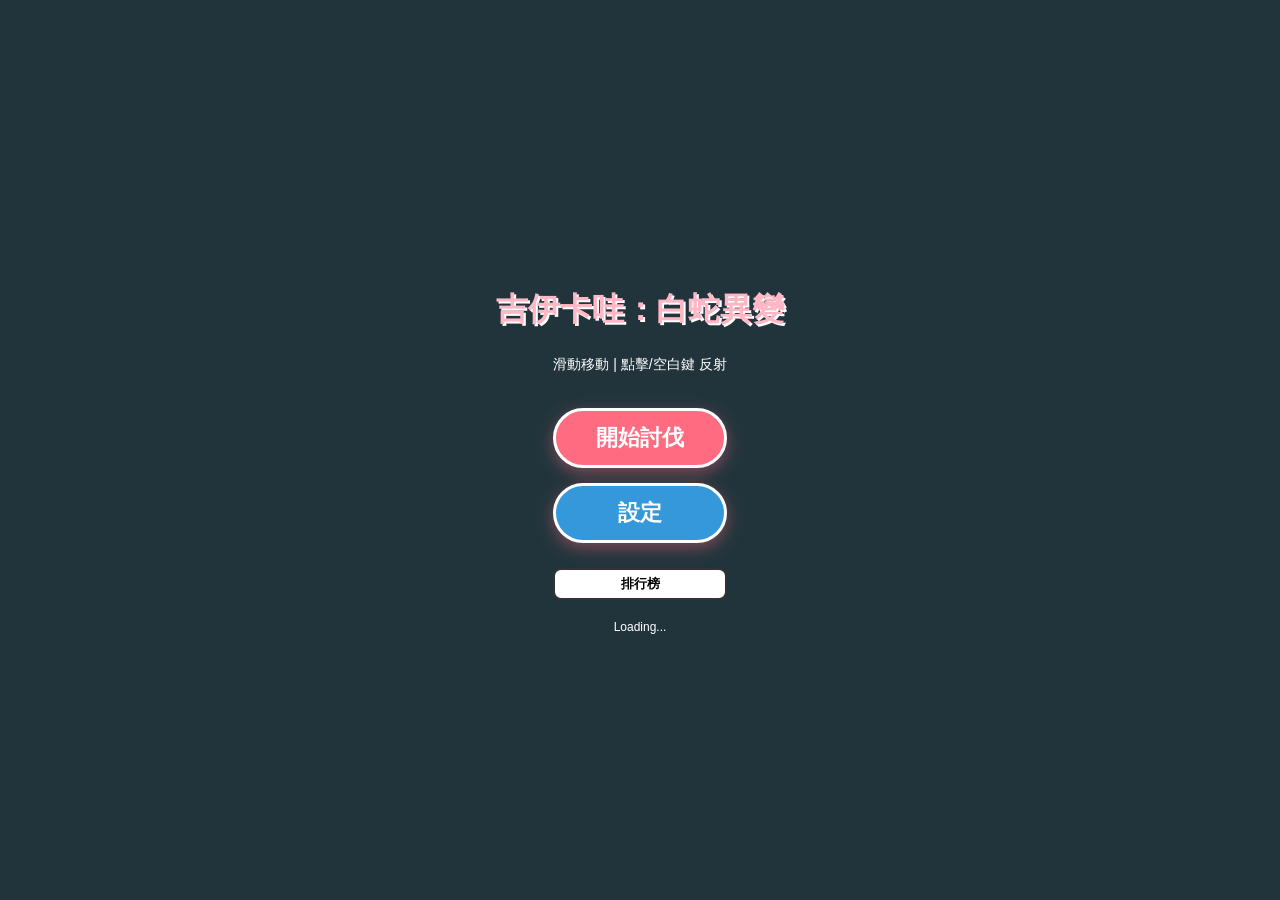
==== commit f4101c9a: "update" ====
--- a/chikawa/index.html
+++ b/chikawa/index.html
@@ -2,107 +2,71 @@
 <html lang="zh-TW">
 <head>
     <meta charset="UTF-8">
-    <!-- 關鍵：viewport-fit=cover 解決 iPhone 瀏海與黑邊問題 -->
-    <meta name="viewport" content="width=device-width, initial-scale=1.0, maximum-scale=1.0, user-scalable=no, viewport-fit=cover">
-    <title>吉伊卡哇：白蛇大逆襲</title>
+    <meta name="viewport" content="width=device-width, initial-scale=1.0, maximum-scale=1.0, user-scalable=no">
+    <title>吉伊卡哇：白蛇異變 (反射版)</title>
     <style>
-        body { 
-            margin: 0; overflow: hidden; background: #2c3e50; 
-            font-family: 'Microsoft JhengHei', sans-serif; 
-            touch-action: none; user-select: none; -webkit-user-select: none; 
-        }
-        #game-container { 
-            position: relative; width: 100%; height: 100vh; 
-            background: linear-gradient(to bottom, #87CEEB, #E0F7FA); 
-            overflow: hidden; 
-        }
+        body { margin: 0; overflow: hidden; background: #2c3e50; font-family: 'Microsoft JhengHei', sans-serif; touch-action: none; user-select: none; -webkit-user-select: none; }
+        #game-container { position: relative; width: 100vw; height: 100vh; background: linear-gradient(to bottom, #87CEEB, #E0F7FA); overflow: hidden; }
         canvas { display: block; width: 100%; height: 100%; }
 
-        /* UI 層級 */
-        .ui-layer { 
-            position: absolute; top: 0; left: 0; width: 100%; height: 100%; 
-            pointer-events: none; display: flex; flex-direction: column; 
-            justify-content: center; align-items: center; z-index: 20; 
-            transition: opacity 0.3s; 
-        }
+        /* UI 層 */
+        .ui-layer { position: absolute; top: 0; left: 0; width: 100%; height: 100%; pointer-events: none; display: flex; flex-direction: column; justify-content: center; align-items: center; z-index: 20; transition: opacity 0.3s; }
         .overlay { background: rgba(0, 0, 0, 0.75); backdrop-filter: blur(5px); }
         .hidden { display: none !important; opacity: 0; }
-
-        /* 按鈕優化 */
-        .btn-start { 
-            background: #ff6b81; color: white; border: 3px solid white; 
-            padding: 12px 40px; font-size: 22px; border-radius: 50px; 
-            cursor: pointer; font-weight: bold; 
-            box-shadow: 0 5px 15px rgba(255,107,129,0.4); 
-            pointer-events: auto; margin: 10px;
-        }
+        
+        /* 按鈕樣式 */
+        .btn-group { display: flex; flex-direction: column; gap: 15px; margin-top: 20px; pointer-events: auto; }
+        .btn-start { background: #ff6b81; color: white; border: 3px solid white; padding: 12px 40px; font-size: 22px; border-radius: 50px; cursor: pointer; font-weight: bold; transition: transform 0.1s; box-shadow: 0 5px 15px rgba(255,107,129,0.4); }
         .btn-start:active { transform: scale(0.95); }
-        .btn-small { 
-            background: rgba(255,255,255,0.9); border: 2px solid #333; 
-            padding: 5px 12px; font-weight: bold; border-radius: 8px; 
-            cursor: pointer; pointer-events: auto; 
-        }
-
-        /* HUD 與 血條 */
-        #hud { 
-            position: absolute; top: 0; left: 0; width: 100%; 
-            padding: 10px; 
-            padding-top: max(10px, env(safe-area-inset-top)); /* 避開瀏海 */
-            box-sizing: border-box; 
-            pointer-events: none; z-index: 10; 
-        }
-        .top-row { display: flex; justify-content: space-between; margin-bottom: 5px; }
-        .score-board { 
-            background: rgba(255,255,255,0.9); padding: 5px 15px; 
-            border-radius: 20px; font-weight: bold; border: 2px solid #ffb7c5; 
-        }
-
-        /* 玩家血條 */
-        .hp-container { width: 150px; height: 12px; background: #333; border: 2px solid white; border-radius: 10px; overflow: hidden; margin-bottom: 5px; }
-        #hp-bar { width: 100%; height: 100%; background: #2ecc71; transition: width 0.2s; }
-
-        /* BOSS 血條與護盾 */
-        .boss-hp-container { 
-            width: 80%; max-width: 500px; height: 18px; 
-            background: #2c3e50; border: 2px solid #e74c3c; 
-            border-radius: 10px; overflow: hidden; position: relative; 
-            margin: 0 auto; display: none; transition: opacity 0.5s;
-        }
-        #boss-hp-bar { width: 100%; height: 100%; background: linear-gradient(to right, #c0392b, #e74c3c); transition: width 0.2s; }
-        #boss-shield-bar { 
-            position: absolute; top:0; left:0; width: 0%; height: 100%; 
-            background: rgba(52, 152, 219, 0.7); pointer-events: none; transition: width 0.2s;
-        }
-        .boss-name { 
-            position: absolute; top: 0; left: 10px; color: white; 
-            font-size: 12px; line-height: 18px; font-weight: bold; text-shadow: 1px 1px 0 black; 
-        }
-
-        /* 反射按鈕：iPhone 適配 */
+        .btn-setting { background: #3498db; }
+        .btn-small { background: rgba(255,255,255,0.9); border: 2px solid #333; padding: 5px 12px; font-weight: bold; border-radius: 8px; cursor: pointer; pointer-events: auto; }
+
+        /* HUD & Controls */
+        #hud { position: absolute; top: 0; left: 0; width: 100%; height: 100%; padding: 10px; box-sizing: border-box; display: flex; flex-direction: column; pointer-events: none; z-index: 10; }
+        .top-row { display: flex; justify-content: space-between; margin-bottom: 5px; width: 100%; }
+        .score-board { background: rgba(255,255,255,0.9); padding: 5px 15px; border-radius: 20px; font-weight: bold; border: 2px solid #ffb7c5; pointer-events: auto; }
+        
+        /* 血條區塊 (玩家與Boss) */
+        .bars-container { display: flex; flex-direction: column; gap: 5px; width: 100%; align-items: flex-start; }
+        
+        .hp-label { color: white; font-size: 10px; text-shadow: 1px 1px 0 #000; margin-bottom: 2px; }
+        .hp-container { width: 200px; height: 15px; background: #333; border: 2px solid white; border-radius: 10px; overflow: hidden; position: relative; }
+        .hp-bar { width: 100%; height: 100%; transition: width 0.2s; }
+        #player-hp-bar { background: linear-gradient(to right, #2ecc71, #27ae60); }
+        #boss-hp-bar { background: linear-gradient(to right, #e74c3c, #c0392b); }
+        
+        /* 反射按鈕 (右下角) */
         #btn-reflect { 
-            position: absolute; 
-            /* 關鍵：使用 env(safe-area-inset-bottom) 避免被底部橫條遮擋 */
-            bottom: calc(20px + env(safe-area-inset-bottom)); 
-            right: 20px; 
+            position: absolute; bottom: 30px; right: 30px; 
             width: 80px; height: 80px; 
-            background: rgba(255, 255, 255, 0.85); 
+            background: rgba(255, 255, 255, 0.8); 
             border: 4px solid #3498db; border-radius: 50%; 
-            pointer-events: auto; display: flex; justify-content: center; align-items: center;
-            font-size: 35px; box-shadow: 0 5px 15px rgba(0,0,0,0.3); 
-            transition: transform 0.1s; z-index: 30;
-            -webkit-tap-highlight-color: transparent;
-        }
-        #btn-reflect:active { transform: scale(0.9); background: #3498db; }
-        #btn-reflect.cooldown { opacity: 0.5; border-color: #95a5a6; background: #bdc3c7; pointer-events: none; }
-
-        /* 特效與彈窗 */
-        .modal { background: white; padding: 20px; border-radius: 15px; width: 85%; max-width: 400px; text-align: center; border: 4px solid #ffb7c5; pointer-events: auto; }
+            display: flex; justify-content: center; align-items: center;
+            font-size: 14px; font-weight: bold; color: #3498db;
+            box-shadow: 0 4px 10px rgba(0,0,0,0.3);
+            pointer-events: auto; user-select: none;
+            transition: transform 0.1s, background 0.1s;
+        }
+        #btn-reflect:active { transform: scale(0.9); background: #fff; }
+        #btn-reflect.cooldown { border-color: #95a5a6; color: #95a5a6; opacity: 0.6; }
+
+        /* CD 遮罩 */
+        #reflect-cd-overlay {
+            position: absolute; bottom: 0; left: 0; width: 100%; height: 0%;
+            background: rgba(0,0,0,0.5); border-radius: 50%;
+            transition: height 0.1s linear;
+        }
+
+        /* 視窗 */
+        .modal { background: white; padding: 20px; border-radius: 15px; width: 80%; max-width: 400px; text-align: center; border: 4px solid #ffb7c5; pointer-events: auto; }
+        .modal h2 { color: #ff6b81; margin-top: 0; }
+        .rank-row { display: flex; justify-content: space-between; padding: 5px 0; border-bottom: 1px solid #eee; color: #555; }
+        .setting-row { margin: 15px 0; text-align: left; }
+        .setting-row label { display: block; font-weight: bold; margin-bottom: 5px; color: #333; }
+        select { width: 100%; padding: 8px; font-size: 16px; border-radius: 5px; }
+
         #damage-flash { position: absolute; top:0; left:0; width:100%; height:100%; background: red; opacity: 0; pointer-events: none; z-index: 5; transition: opacity 0.1s; }
-        #panic-overlay { position: absolute; top:0; left:0; width:100%; height:100%; background: rgba(0,0,50,0.3); opacity: 0; pointer-events: none; z-index: 4; transition: opacity 0.5s; }
-        #item-msg { position: absolute; top: 25%; width: 100%; text-align: center; font-size: 24px; font-weight: bold; text-shadow: 2px 2px 0 #fff; opacity: 0; transition: opacity 0.5s; z-index: 15; pointer-events: none; }
-        
-        select { padding: 8px; width: 100%; margin-top: 5px; font-size: 16px; }
-        .setting-row { margin: 15px 0; text-align: left; }
+        #item-msg { position: absolute; top: 20%; width: 100%; text-align: center; font-size: 24px; font-weight: bold; text-shadow: 2px 2px 0 #fff; opacity: 0; transition: opacity 0.5s; z-index: 15; }
     </style>
 </head>
 <body>
@@ -110,122 +74,136 @@
 <div id="game-container">
     <canvas id="gameCanvas"></canvas>
     <div id="damage-flash"></div>
-    <div id="panic-overlay"></div> <!-- 驚嚇模式的背景變暗 -->
 
     <!-- HUD -->
     <div id="hud" class="hud hidden">
         <div class="top-row">
             <div class="score-board"><span data-t="score">Score</span>: <span id="score-val">0</span></div>
-            <button id="btn-pause" class="btn-small" data-t="pause">II</button>
+            <button id="btn-pause" class="btn-small" data-t="pause">暫停</button>
         </div>
         
-        <div class="hp-container"><div id="hp-bar"></div></div>
-
-        <div class="boss-hp-container" id="boss-hp-wrapper">
-            <div id="boss-hp-bar"></div>
-            <div id="boss-shield-bar"></div> <!-- 護盾條 -->
-            <div class="boss-name" id="boss-name-display">White Snake</div>
+        <div class="bars-container">
+            <div>
+                <div class="hp-label">CHIIKAWA HP</div>
+                <div class="hp-container"><div id="player-hp-bar" class="hp-bar"></div></div>
+            </div>
+            <div>
+                <div class="hp-label">BOSS HP</div>
+                <div class="hp-container" style="border-color: #ffb7c5;"><div id="boss-hp-bar" class="hp-bar"></div></div>
+            </div>
+        </div>
+
+        <div id="btn-reflect" ontouchstart="triggerReflect(event)" onmousedown="triggerReflect(event)">
+            <span data-t="reflect_btn">鏡反射</span>
+            <div id="reflect-cd-overlay"></div>
         </div>
     </div>
     
-    <!-- 反射按鈕 -->
-    <div id="btn-reflect" class="hidden">🪞</div>
     <div id="item-msg"></div>
 
-    <!-- 標題 -->
+    <!-- 標題畫面 -->
     <div id="start-screen" class="ui-layer overlay">
-        <h1 style="color:#ffb7c5; text-shadow:2px 2px 0 white; font-size:32px;" data-t="title">吉伊卡哇</h1>
-        <p style="color:white; font-size:14px; text-align:center; padding:0 20px;">
-            <span data-t="instruction">反射子彈破盾，敵人變藍時撞擊它！</span>
+        <h1 style="color:#ffb7c5; text-shadow:2px 2px 0 white; font-size:32px; margin-bottom:10px;" data-t="title">吉伊卡哇：白蛇異變</h1>
+        <p style="color:white; font-size:14px; text-align:center;">
+            <span data-t="tutorial_move">滑動移動</span> | <span data-t="tutorial_reflect">點擊/空白鍵 反射攻擊</span>
         </p>
-        <button class="btn-start" onclick="startGame()" data-t="start">開始</button>
-        <div style="margin-top:10px;">
-            <button class="btn-small" onclick="openSettings()" data-t="settings">設定</button>
-            <button class="btn-small" onclick="showLeaderboard()" data-t="ranking">榜單</button>
+        <div class="btn-group">
+            <button class="btn-start" onclick="startGame()" data-t="start">開始討伐</button>
+            <button class="btn-start btn-setting" onclick="openSettings()" data-t="settings">設定</button>
+            <button class="btn-small" onclick="showLeaderboard()" style="background:#fff; margin-top:10px;" data-t="ranking">排行榜</button>
         </div>
-        <div id="loading-msg" style="margin-top:15px; color:white; font-size:12px;">Loading...</div>
+        <div id="loading-msg" style="margin-top:20px; color:white; font-size:12px;">Loading...</div>
     </div>
 
-    <!-- 設定 -->
+    <!-- 設定畫面 -->
     <div id="settings-screen" class="ui-layer overlay hidden">
         <div class="modal">
             <h2 data-t="settings">設定</h2>
             <div class="setting-row">
-                <label data-t="language">語言</label>
+                <label data-t="language">語言 / Language</label>
                 <select id="lang-select" onchange="changeLanguage(this.value)">
-                    <option value="zh">繁體中文</option>
-                    <option value="ja">日本語</option>
+                    <option value="zh">繁體中文 (Taiwan)</option>
+                    <option value="ja">日本語 (Japanese)</option>
                 </select>
             </div>
             <div class="setting-row">
-                <label data-t="difficulty">難度</label>
+                <label data-t="difficulty">難度 / Difficulty</label>
                 <select id="diff-select" onchange="changeDifficulty(this.value)">
-                    <option value="0">Easy</option>
-                    <option value="1">Normal</option>
-                    <option value="2">Hard</option>
-                    <option value="3">Lunatic</option>
+                    <option value="0">Easy (傷害 50%)</option>
+                    <option value="1">Normal (傷害 100%)</option>
+                    <option value="2">Hard (傷害 150%)</option>
+                    <option value="3">Lunatic (傷害 200%)</option>
                 </select>
             </div>
-            <button class="btn-start" onclick="closeSettings()" data-t="back">OK</button>
+            <button class="btn-start" onclick="closeSettings()" style="padding: 8px 30px; font-size: 18px;" data-t="back">返回</button>
         </div>
     </div>
 
-    <!-- 排行榜 -->
+    <!-- 排行榜畫面 -->
     <div id="leaderboard-screen" class="ui-layer overlay hidden">
         <div class="modal">
-            <h2 data-t="ranking_title">紀錄</h2>
-            <div id="rank-list" style="text-align:left; padding:10px;"></div>
-            <button class="btn-start" onclick="closeLeaderboard()" data-t="back">OK</button>
+            <h2 data-t="ranking_title">討伐紀錄 (Top 5)</h2>
+            <div id="rank-list"></div>
+            <br>
+            <button class="btn-start" onclick="closeLeaderboard()" style="padding: 8px 30px; font-size: 18px;" data-t="back">返回</button>
         </div>
     </div>
 
-    <!-- 結算 -->
+    <!-- 暫停/結束 -->
+    <div id="pause-screen" class="ui-layer overlay hidden">
+        <h2 style="color:white;" data-t="paused">暫停中</h2>
+        <div class="btn-group">
+            <button class="btn-start" onclick="resumeGame()" data-t="resume">繼續</button>
+            <button class="btn-small" onclick="backToMenu()" data-t="back_menu">回標題</button>
+        </div>
+    </div>
+
     <div id="game-over-screen" class="ui-layer overlay hidden">
         <h1 style="color:#bdc3c7;" data-t="petrified">已石化...</h1>
-        <p style="color:white; font-size:24px;"><span id="final-score">0</span></p>
-        <button class="btn-start" onclick="startGame()" data-t="retry">重來</button>
-        <button class="btn-small" onclick="backToMenu()" data-t="back_menu" style="margin-top:10px;">回標題</button>
-    </div>
-    
-    <!-- 暫停 -->
-    <div id="pause-screen" class="ui-layer overlay hidden">
-        <h2 style="color:white;" data-t="paused">暫停</h2>
-        <button class="btn-start" onclick="resumeGame()" data-t="resume">繼續</button>
-        <button class="btn-small" onclick="backToMenu()" data-t="back_menu" style="margin-top:10px;">離開</button>
+        <p style="color:white; font-size:20px;"><span data-t="final_score">最終分數</span>: <span id="final-score">0</span></p>
+        <div class="btn-group">
+            <button class="btn-start" onclick="startGame()" data-t="retry">再次挑戰</button>
+            <button class="btn-small" onclick="backToMenu()" data-t="back_menu">回標題</button>
+        </div>
     </div>
 </div>
 
 <script>
-    // ============================
-    // 1. 語言與資料 (i18n & Data)
-    // ============================
+    // =========================================
+    // 1. 多語言與設定管理
+    // =========================================
     const TEXT = {
         zh: {
-            title: "吉伊卡哇：白蛇逆襲", start: "討伐開始", settings: "設定", ranking: "排行榜",
+            title: "吉伊卡哇：白蛇異變", start: "開始討伐", settings: "設定", ranking: "排行榜",
             score: "分數", pause: "暫停", paused: "暫停中", resume: "繼續", back_menu: "回標題",
-            petrified: "吉伊卡哇已石化...", retry: "再次挑戰", ranking_title: "Top 5 紀錄", back: "返回",
+            petrified: "已石化...", final_score: "最終分數", retry: "再次挑戰",
+            ranking_title: "討伐紀錄 (Top 5)", back: "返回", reflect_btn: "鏡反射",
             language: "語言 / Language", difficulty: "難度 / Difficulty",
-            msg_panic: "機會！快撞擊白蛇！", msg_shield: "護盾展開！反射破盾！", msg_defeat: "擊退白蛇！",
-            instruction: "反射子彈破盾，敵人變藍時撞擊它！",
-            boss_name: "白蛇", boss_panic: "白蛇 (驚嚇中!)",
-            diff_0: "Easy (新手)", diff_1: "Normal (普通)", diff_2: "Hard (困難)", diff_3: "Lunatic (極限)"
+            diff_0: "Easy (傷害 50%)", diff_1: "Normal (傷害 100%)", diff_2: "Hard (傷害 150%)", diff_3: "Lunatic (傷害 200%)",
+            msg_invincible: "無敵時間!", msg_heal: "體力恢復!", msg_ready: "準備完成!", loading: "載入中...",
+            msg_reflect: "反射成功!", msg_break: "白蛇被擊倒!",
+            tutorial_move: "滑動移動", tutorial_reflect: "點擊/空白鍵 反射"
         },
         ja: {
-            title: "ちいかわ：白蛇の逆襲", start: "討伐開始", settings: "設定", ranking: "ランキング",
-            score: "スコア", pause: "一時停止", paused: "ポーズ中", resume: "再開", back_menu: "タイトルへ",
-            petrified: "石化しました...", retry: "もう一度", ranking_title: "Top 5 記録", back: "戻る",
+            title: "ちいかわ：白蛇の異変", start: "討伐開始", settings: "設定", ranking: "ランキング",
+            score: "スコア", pause: "一時停止", paused: "一時停止中", resume: "再開", back_menu: "タイトルへ",
+            petrified: "石化しました...", final_score: "最終スコア", retry: "もう一度挑戦",
+            ranking_title: "討伐記録 (Top 5)", back: "戻る", reflect_btn: "反射",
             language: "言語 / Language", difficulty: "難易度 / Difficulty",
-            msg_panic: "チャンス！体当たりしろ！", msg_shield: "バリア展開！反射せよ！", msg_defeat: "白蛇撃退！",
-            instruction: "弾を反射して盾を壊せ！青い時は体当たり！",
-            boss_name: "白蛇", boss_panic: "白蛇 (パニック!)",
-            diff_0: "Easy (易しい)", diff_1: "Normal (普通)", diff_2: "Hard (難しい)", diff_3: "Lunatic (極悪)"
+            diff_0: "Easy (ダメージ 50%)", diff_1: "Normal (ダメージ 100%)", diff_2: "Hard (ダメージ 150%)", diff_3: "Lunatic (ダメージ 200%)",
+            msg_invincible: "無敵モード!", msg_heal: "体力回復!", msg_ready: "準備完了!", loading: "ロード中...",
+            msg_reflect: "反射成功!", msg_break: "白蛇ダウン!",
+            tutorial_move: "スライド移動", tutorial_reflect: "タップ/Space 反射"
         }
     };
 
     let userLang = navigator.language.startsWith('ja') ? 'ja' : 'zh';
-    let currentLang = localStorage.getItem('chiikawa_lang') || userLang;
-    let currentDiff = parseInt(localStorage.getItem('chiikawa_diff')) || 1;
+    let savedLang = localStorage.getItem('chiikawa_lang');
+    let currentLang = savedLang || userLang;
+
     let diffMultipliers = [0.5, 1.0, 1.5, 2.0];
+    let savedDiff = localStorage.getItem('chiikawa_diff');
+    let currentDiff = savedDiff ? parseInt(savedDiff) : 1;
 
     function updateUIText() {
         document.querySelectorAll('[data-t]').forEach(el => {
@@ -237,20 +215,23 @@
         const diffOpts = document.getElementById('diff-select').options;
         for(let i=0; i<4; i++) diffOpts[i].text = TEXT[currentLang][`diff_${i}`];
     }
+
     function changeLanguage(val) { currentLang = val; localStorage.setItem('chiikawa_lang', val); updateUIText(); }
     function changeDifficulty(val) { currentDiff = parseInt(val); localStorage.setItem('chiikawa_diff', val); }
 
-    function saveScore(s) {
+    function saveScore(newScore) {
         let scores = JSON.parse(localStorage.getItem('chiikawa_scores') || '[]');
-        scores.push({ score: s, date: new Date().toLocaleDateString() });
-        scores.sort((a,b)=>b.score-a.score);
-        localStorage.setItem('chiikawa_scores', JSON.stringify(scores.slice(0,5)));
+        scores.push({ score: newScore, date: new Date().toLocaleDateString() });
+        scores.sort((a, b) => b.score - a.score);
+        scores = scores.slice(0, 5);
+        localStorage.setItem('chiikawa_scores', JSON.stringify(scores));
     }
     function showLeaderboard() {
-        const list = document.getElementById('rank-list'); list.innerHTML='';
-        const scores = JSON.parse(localStorage.getItem('chiikawa_scores')||'[]');
-        if(scores.length===0) list.innerHTML="<p>尚無紀錄</p>";
-        scores.forEach((s,i)=> list.innerHTML+=`<div style="display:flex;justify-content:space-between;border-bottom:1px solid #eee;padding:5px;"><span>#${i+1}</span><span>${s.score}</span></div>`);
+        const list = document.getElementById('rank-list');
+        list.innerHTML = '';
+        let scores = JSON.parse(localStorage.getItem('chiikawa_scores') || '[]');
+        if (scores.length === 0) list.innerHTML = '<p>No Data</p>';
+        scores.forEach((s, i) => list.innerHTML += `<div class="rank-row"><span>#${i+1} ${s.date}</span><span>${s.score}</span></div>`);
         document.getElementById('start-screen').classList.add('hidden');
         document.getElementById('leaderboard-screen').classList.remove('hidden');
     }
@@ -258,64 +239,64 @@
     function openSettings() { document.getElementById('start-screen').classList.add('hidden'); document.getElementById('settings-screen').classList.remove('hidden'); }
     function closeSettings() { document.getElementById('settings-screen').classList.add('hidden'); document.getElementById('start-screen').classList.remove('hidden'); }
 
-    // ============================
-    // 2. 核心引擎 (Canvas & Input)
-    // ============================
+    // =========================================
+    // 2. 遊戲引擎與資源
+    // =========================================
     const canvas = document.getElementById('gameCanvas');
     const ctx = canvas.getContext('2d');
     
-    // 圖片載入
     const images = {};
     const imgSrc = {
         smile: 'images/smile.png', cry: 'images/cry.png', st: 'images/st.png', 
         run: 'images/run.png', nor: 'images/nor.png', kagami: 'images/kagami.png',
-        snake_normal: 'images/snake_normal.png', snake_attack: 'images/snake_attack.png', snake_angry: 'images/snake_angry.png',
+        snake_normal: 'images/snake_normal.png', snake_attack: 'images/snake_attack.png', 
+        snake_angry: 'images/snake_angry.png', snake_scared: 'images/snake_scared.png', snake_cry: 'images/snake_cry.png',
         blue_cookie: 'images/blue_cookie.png', hp_ramen: 'images/hp_ramen.png'
     };
     let loadedCount = 0;
+    const totalImages = Object.keys(imgSrc).length;
+
     for(let k in imgSrc) {
-        images[k] = new Image(); images[k].src = imgSrc[k];
-        images[k].onload = ()=>{ loadedCount++; if(loadedCount===Object.keys(imgSrc).length) updateUIText(); };
-        images[k].onerror = ()=>{ loadedCount++; };
-    }
-
-    // 視窗與邊界處理 (解決拉長問題)
-    let gameBounds = { x: 0, y: 0, width: 0, height: 0 };
-    function resize() { 
-        canvas.width = window.innerWidth; 
-        canvas.height = window.innerHeight;
-        // 設定遊戲活動範圍，保留上下邊界，防止太貼邊
-        gameBounds.width = canvas.width;
-        gameBounds.height = canvas.height;
-    }
-    window.addEventListener('resize', resize); resize();
-
-    // 輸入系統
+        images[k] = new Image();
+        images[k].src = imgSrc[k];
+        images[k].onload = () => { loadedCount++; if(loadedCount===totalImages) updateUIText(); };
+        images[k].onerror = () => { loadedCount++; };
+    }
+
+    function resize() { canvas.width = window.innerWidth; canvas.height = window.innerHeight; }
+    window.addEventListener('resize', resize);
+    resize();
+    updateUIText();
+
     const input = { active: false, lastX: 0, lastY: 0 };
-    const keys = { space: false };
+    const keys = { w:false, a:false, s:false, d:false };
     
+    // 觸控移動 (排除按鈕區域)
     canvas.addEventListener('touchstart', e => {
         if(currentState !== STATE.PLAYING) return;
-        const t = e.touches[0]; input.lastX = t.clientX; input.lastY = t.clientY; input.active = true;
+        if(e.target.id === 'btn-reflect' || e.target.parentElement.id === 'btn-reflect') return; // 防止按鈕觸發移動
+        const t = e.touches[0];
+        input.lastX = t.clientX; input.lastY = t.clientY; input.active = true;
     }, {passive: false});
+
     canvas.addEventListener('touchmove', e => {
         if(currentState !== STATE.PLAYING || !input.active) return;
-        e.preventDefault(); const t = e.touches[0];
+        e.preventDefault();
+        const t = e.touches[0];
         player.move((t.clientX - input.lastX)*1.5, (t.clientY - input.lastY)*1.5);
         input.lastX = t.clientX; input.lastY = t.clientY;
     }, {passive: false});
     canvas.addEventListener('touchend', () => input.active = false);
-    
-    window.addEventListener('keydown', e => { if(e.code === 'Space') { keys.space = true; player.triggerReflect(); } });
-    
-    const reflectBtn = document.getElementById('btn-reflect');
-    // 使用 touchend 或 click 來觸發，避免長按問題
-    reflectBtn.addEventListener('touchstart', (e) => { e.preventDefault(); if(currentState === STATE.PLAYING) player.triggerReflect(); });
-    reflectBtn.addEventListener('mousedown', (e) => { e.preventDefault(); if(currentState === STATE.PLAYING) player.triggerReflect(); });
-
-    // ============================
-    // 3. 遊戲物件 (Game Objects)
-    // ============================
+
+    window.addEventListener('keydown', e => { 
+        if(e.key.startsWith('Arrow')) keys[e.key]=true; 
+        if(e.code === 'Space') { triggerReflect(); }
+    });
+    window.addEventListener('keyup', e => { if(e.key.startsWith('Arrow')) keys[e.key]=false; });
+
+    // =========================================
+    // 3. 遊戲物件
+    // =========================================
     const STATE = { MENU: 0, PLAYING: 1, PAUSED: 2, GAMEOVER: 3 };
     let currentState = STATE.MENU;
     let score = 0, frameCount = 0;
@@ -324,239 +305,105 @@
 
     class Player {
         constructor() {
-            this.x = canvas.width/2; this.y = canvas.height - 150;
-            this.size = 60; this.hitbox = 5; this.speed = 7;
+            this.x = canvas.width/2; this.y = canvas.height-150;
+            this.size = 60; this.hitbox = 4; this.speed = 7;
             this.hp = 100; this.maxHp = 100;
             this.invincible = 0; this.superInv = false;
             this.smile = 0; this.moving = false; this.isStone = false;
             
-            this.reflecting = false;
-            this.reflectTimer = 0; this.reflectCD = 0;
+            // 鏡子相關
+            this.isReflecting = false;
+            this.reflectTimer = 0; // 持續時間
+            this.reflectCD = 0;    // 冷卻時間
+            this.maxReflectCD = 180; // 3秒
         }
         move(dx, dy) {
             if(this.isStone) return;
             this.x += dx; this.y += dy;
-            // 限制移動範圍
             this.x = Math.max(30, Math.min(canvas.width-30, this.x));
-            this.y = Math.max(50, Math.min(canvas.height-50, this.y));
+            this.y = Math.max(30, Math.min(canvas.height-30, this.y));
             this.moving = (Math.abs(dx)>0.1 || Math.abs(dy)>0.1);
-        }
-        triggerReflect() {
-            if(this.isStone || this.reflectCD > 0) return;
-            this.reflecting = true;
-            this.reflectTimer = 30; // 0.5s duration
-            this.reflectCD = 60;    // 1s cooldown (Buffed from 1.5s)
-            reflectBtn.classList.add('cooldown');
         }
         update() {
             if(this.isStone) return;
-            if(!input.active) this.moving = false;
+            let dx=0, dy=0;
+            if(keys.ArrowUp) dy=-this.speed; if(keys.ArrowDown) dy=this.speed;
+            if(keys.ArrowLeft) dx=-this.speed; if(keys.ArrowRight) dx=this.speed;
+            if(dx||dy) { this.move(dx,dy); this.moving=true; } else if(!input.active) this.moving=false;
             
-            if(this.invincible > 0) { this.invincible--; if(this.invincible<=0) this.superInv=false; }
+            if(this.invincible > 0) {
+                this.invincible--;
+                if(this.invincible <= 0) this.superInv = false;
+            }
             if(this.smile > 0) this.smile--;
 
-            if(this.reflectTimer > 0) { this.reflectTimer--; if(this.reflectTimer<=0) this.reflecting=false; }
-            if(this.reflectCD > 0) { this.reflectCD--; if(this.reflectCD<=0) reflectBtn.classList.remove('cooldown'); }
-        }
-        takeDamage(dmg) {
-            if(this.invincible > 0) return;
-            this.hp -= dmg * diffMultipliers[currentDiff];
-            updateUI();
+            // 鏡子邏輯
+            if(this.isReflecting) {
+                this.reflectTimer--;
+                if(this.reflectTimer <= 0) this.isReflecting = false;
+            }
+            if(this.reflectCD > 0) {
+                this.reflectCD--;
+                updateReflectUI(this.reflectCD, this.maxReflectCD);
+            }
+        }
+        activateMirror() {
+            if(this.isStone || this.reflectCD > 0 || this.isReflecting) return;
+            this.isReflecting = true;
+            this.reflectTimer = 40; // 開啟 0.6 秒
+            this.reflectCD = this.maxReflectCD;
+        }
+        takeDamage(baseDmg) {
+            if(this.invincible > 0 || this.isReflecting) return; // 反射期間也無敵(但有邏輯判斷是否反射)
+            const finalDmg = baseDmg * diffMultipliers[currentDiff];
+            this.hp -= finalDmg;
+            updateHP();
             const flash = document.getElementById('damage-flash');
             flash.style.opacity = 0.6; setTimeout(()=>flash.style.opacity=0, 100);
+
             if(this.hp <= 0) { this.hp = 0; gameOver(); }
-            else { this.invincible = 90; }
+            else { this.invincible = 90; this.superInv = false; }
         }
         heal(amt) {
             this.hp = Math.min(this.maxHp, this.hp + amt);
-            updateUI(); showMsg(TEXT[currentLang].msg_heal, "#2ecc71"); this.smile=60;
+            updateHP(); showMsg(TEXT[currentLang].msg_heal, "#2ecc71"); this.smile=60;
         }
         draw() {
             ctx.save(); ctx.translate(this.x, this.y);
             
-            // 繪製反射鏡子
-            if(this.reflecting) {
-                ctx.save(); ctx.rotate(-Math.PI/2);
-                if(images.kagami && images.kagami.complete) ctx.drawImage(images.kagami, -35, -35, 70, 70);
-                ctx.restore();
-                // 護盾特效
-                ctx.beginPath(); ctx.arc(0, -30, 40, Math.PI, 0); 
-                ctx.lineWidth=4; ctx.strokeStyle='#3498db'; ctx.stroke();
+            // 鏡子繪製
+            if(this.isReflecting && images.kagami.complete) {
+                // 因為圖片鏡面朝右，我們不需要太多旋轉，就直接畫
+                // 為了視覺效果，可以稍微上下浮動或閃光
+                ctx.shadowColor = 'cyan'; ctx.shadowBlur = 15;
+                // 為了讓它看起來像防禦上方，稍微逆時針轉一點點，並讓吉伊卡哇在後面
+                ctx.drawImage(images.kagami, -35, -45, 70, 70); 
+                ctx.shadowBlur = 0;
             } else {
                 // 正常繪圖
-                if(this.invincible>0 && Math.floor(frameCount/4)%2===0) ctx.globalAlpha = 0.5;
+                if(this.invincible>0) {
+                    if(this.superInv) {
+                        ctx.beginPath(); ctx.arc(0,0,35,0,Math.PI*2);
+                        ctx.fillStyle = `rgba(52, 152, 219, ${0.4+Math.sin(frameCount*0.5)*0.2})`; ctx.fill();
+                        ctx.strokeStyle='#3498db'; ctx.lineWidth=2; ctx.stroke();
+                    } else if(Math.floor(frameCount/4)%2===0) ctx.globalAlpha = 0.5;
+                }
+                
                 let img = images.nor;
                 if(this.isStone) img = images.st;
                 else if(this.smile>0) img = images.smile;
                 else if(this.invincible>0 && !this.superInv) img = images.cry;
                 else if(this.moving) img = images.run;
 
-                if(img && img.complete) {
-                    ctx.shadowColor='rgba(0,0,0,0.2)'; ctx.shadowBlur=5;
-                    ctx.drawImage(img, -30, -30, 60, 60);
-                    ctx.shadowBlur=0;
+                if(img && img.complete) ctx.drawImage(img, -30, -30, 60, 60);
+                else { ctx.fillStyle='white'; ctx.beginPath(); ctx.arc(0,0,30,0,Math.PI*2); ctx.fill(); }
+
+                if(!this.isStone) {
+                    // 判定點
+                    ctx.fillStyle = (this.invincible>0 || this.isReflecting)?'cyan':'red';
+                    ctx.beginPath(); ctx.arc(0,0,this.hitbox,0,Math.PI*2); ctx.fill();
                 }
             }
-            // 判定點
-            if(!this.isStone) {
-                ctx.fillStyle = (this.invincible>0)?'yellow':'red';
-                ctx.beginPath(); ctx.arc(0,0,this.hitbox,0,Math.PI*2); ctx.fill();
-            }
-            ctx.restore();
-        }
-    }
-
-    class Boss {
-        constructor() {
-            this.x = canvas.width/2; this.y = 100;
-            this.tx = this.x; this.ty = 100;
-            this.maxHp = 1000; this.hp = 1000;
-            this.shieldMax = 0; this.shield = 0; // 護盾值
-            
-            this.mode = 'normal'; // normal, shield, panic
-            this.atkTimer = 0;
-            this.panicTimer = 0;
-            this.shields = []; // 護盾物件
-        }
-        update() {
-            // 移動邏輯
-            if(this.mode === 'panic') {
-                // 恐慌模式：遠離玩家 (Pac-Man Blue Ghost)
-                let dx = this.x - player.x;
-                let dy = this.y - player.y;
-                let dist = Math.hypot(dx, dy);
-                if(dist < 300) { // 保持距離
-                    this.tx += (dx/dist) * 5;
-                    this.ty += (dy/dist) * 5;
-                } else {
-                    // 隨機遊走
-                    if(frameCount%60===0) {
-                        this.tx = Math.random()*(canvas.width-100)+50;
-                        this.ty = Math.random()*(canvas.height/2)+50;
-                    }
-                }
-                // 限制在畫面內
-                this.tx = Math.max(50, Math.min(canvas.width-50, this.tx));
-                this.ty = Math.max(50, Math.min(canvas.height-50, this.ty));
-                
-                this.panicTimer--;
-                if(this.panicTimer <= 0) this.recoverFromPanic();
-
-            } else {
-                // 正常模式
-                if(frameCount%120===0) {
-                    this.tx = Math.random()*(canvas.width-100)+50;
-                    this.ty = 80 + Math.sin(frameCount)*20;
-                }
-                // 血量低於20% 觸發恐慌
-                if(this.hp < this.maxHp * 0.2 && this.mode !== 'panic' && this.mode !== 'shield') {
-                    this.enterPanic();
-                }
-                // 護盾召喚 (打磚塊模式)
-                if(this.mode !== 'shield' && this.mode !== 'panic' && frameCount % 600 === 0) {
-                    this.enterShieldMode();
-                }
-            }
-            
-            // 平滑移動
-            this.x += (this.tx - this.x) * 0.05;
-            this.y += (this.ty - this.y) * 0.05;
-            if(this.atkTimer>0) this.atkTimer--;
-
-            // 護盾旋轉
-            if(this.mode === 'shield') {
-                this.shields.forEach((s, i) => {
-                    s.angle += 0.05;
-                    s.x = this.x + Math.cos(s.angle) * 80;
-                    s.y = this.y + Math.sin(s.angle) * 80;
-                });
-                if(this.shields.length === 0) this.mode = 'normal'; // 盾破
-            }
-        }
-        
-        enterPanic() {
-            this.mode = 'panic';
-            this.panicTimer = 600; // 10秒
-            bullets = []; // 清空彈幕
-            showMsg(TEXT[currentLang].msg_panic, "#3498db");
-            document.getElementById('panic-overlay').style.opacity = 1;
-        }
-
-        recoverFromPanic() {
-            this.mode = 'normal';
-            this.hp = this.maxHp * 0.5; // 回血一半
-            document.getElementById('panic-overlay').style.opacity = 0;
-        }
-        
-        enterShieldMode() {
-            this.mode = 'shield';
-            this.shields = [];
-            for(let i=0; i<6; i++) {
-                this.shields.push({ x:0, y:0, angle: (Math.PI*2/6)*i, hp: 1 });
-            }
-            showMsg(TEXT[currentLang].msg_shield, "#e67e22");
-        }
-
-        takeDamage(val) {
-            if(this.mode === 'panic') {
-                // 恐慌時被撞擊 -> 秒殺
-                this.hp = 0;
-            } else if (this.mode === 'shield') {
-                // 有護盾時本體無敵
-                val = 0; 
-            }
-            
-            this.hp -= val;
-            if(this.hp <= 0) {
-                // 擊敗
-                score += 5000;
-                showMsg(TEXT[currentLang].msg_defeat, "#f1c40f");
-                this.maxHp += 500; this.hp = this.maxHp;
-                this.mode = 'normal';
-                bullets = [];
-                document.getElementById('panic-overlay').style.opacity = 0;
-            }
-            updateUI();
-        }
-
-        draw() {
-            ctx.save(); ctx.translate(this.x, this.y);
-
-            // 護盾繪製
-            if(this.mode === 'shield') {
-                this.shields.forEach(s => {
-                    ctx.save(); ctx.translate(s.x-this.x, s.y-this.y);
-                    ctx.fillStyle = '#e67e22'; 
-                    ctx.fillRect(-15, -15, 30, 30);
-                    ctx.strokeStyle='white'; ctx.strokeRect(-15,-15,30,30);
-                    ctx.restore();
-                });
-            }
-
-            // 本體
-            if(this.mode === 'panic') {
-                // 藍色濾鏡效果
-                ctx.filter = 'hue-rotate(180deg) brightness(1.2)'; 
-                document.getElementById('boss-name-display').innerText = TEXT[currentLang].boss_panic;
-            } else {
-                ctx.filter = 'none';
-                document.getElementById('boss-name-display').innerText = TEXT[currentLang].boss_name;
-            }
-
-            // 魔法陣
-            ctx.rotate(frameCount*0.02); 
-            ctx.strokeStyle = (this.mode==='panic')?'#3498db':((score>1500)?'red':'white');
-            ctx.setLineDash([5,5]); ctx.lineWidth=2; ctx.beginPath(); ctx.arc(0,0,60,0,Math.PI*2); ctx.stroke();
-            ctx.setLineDash([]);
-            ctx.rotate(-frameCount*0.02); // 轉回來
-
-            // 圖片
-            let img = images.snake_normal;
-            if(this.atkTimer>0) { img = images.snake_attack; ctx.scale(1.1,1.1); }
-            else if(score>1500 && this.mode !== 'panic') img = images.snake_angry;
-            
-            if(img && img.complete) ctx.drawImage(img, -50, -50, 100, 100);
-            
             ctx.restore();
         }
     }
@@ -564,108 +411,233 @@
     class Bullet {
         constructor(x, y, vx, vy, type) {
             this.x=x; this.y=y; this.vx=vx; this.vy=vy;
-            this.type = type; 
+            this.type = type; // 0:Rice, 1:Orb, 2:Reflected(Friendly)
             this.r = type===1 ? 12 : 6;
             this.color = type===1 ? '#8e44ad' : '#9b59b6';
-            this.dmg = type===1 ? 30 : 15; 
-            this.isFriendly = false;
+            this.dmg = type===1 ? 30 : 15;
+            this.isFriendly = false; // 是否為反彈後的子彈
         }
         update() { this.x+=this.vx; this.y+=this.vy; }
         draw() {
             ctx.save(); ctx.translate(this.x, this.y);
-            if(this.isFriendly) {
-                ctx.shadowBlur=10; ctx.shadowColor='#00ffff'; ctx.fillStyle='#00ffff';
-            } else {
-                ctx.shadowBlur=5; ctx.shadowColor=this.color; ctx.fillStyle=this.color;
-            }
+            ctx.fillStyle = this.color; ctx.shadowBlur=this.isFriendly?10:5; ctx.shadowColor=this.color;
             ctx.beginPath(); ctx.arc(0,0,this.r,0,Math.PI*2); ctx.fill();
             ctx.fillStyle='white'; ctx.beginPath(); ctx.arc(0,0,this.r*0.6,0,Math.PI*2); ctx.fill();
             ctx.restore();
         }
+        reflect(targetX, targetY) {
+            this.isFriendly = true;
+            this.color = '#3498db'; // 變藍色
+            this.dmg = 50; // 反彈傷害
+            // 重新計算射向 Boss 的向量
+            const angle = Math.atan2(targetY - this.y, targetX - this.x);
+            const speed = 10; // 反彈速度快
+            this.vx = Math.cos(angle) * speed;
+            this.vy = Math.sin(angle) * speed;
+        }
+    }
+
+    class Boss {
+        constructor() { 
+            this.x = canvas.width/2; this.y = 80; 
+            this.tx = this.x; this.atkTimer = 0; 
+            this.maxHp = 1000; this.hp = 1000;
+            this.state = 'normal'; // normal, scared, cry
+            this.stateTimer = 0;
+            this.phase = 1; // 階段
+        }
+        update() {
+            if(this.state === 'cry') {
+                // 哭泣中，不攻擊，只顫抖
+                this.x += (Math.random()-0.5)*5;
+                this.y = 80 + Math.sin(frameCount*0.1)*5;
+                this.stateTimer--;
+                if(this.stateTimer <= 0) {
+                    this.state = 'normal';
+                    this.hp = this.maxHp; // 復活
+                    this.phase++; // 難度提升
+                }
+                return;
+            }
+
+            if(this.state === 'scared') {
+                this.stateTimer--;
+                if(this.stateTimer <= 0) this.state = 'normal';
+            }
+
+            // 正常移動
+            if(frameCount%120===0) this.tx = Math.random()*(canvas.width-100)+50;
+            this.x += (this.tx - this.x)*0.03;
+            this.y = 80 + Math.sin(frameCount*0.04)*20;
+            if(this.atkTimer>0) this.atkTimer--;
+        }
+        takeDamage(amt) {
+            if(this.state === 'cry') return; // 已被打敗時無敵
+            this.hp -= amt;
+            this.state = 'scared';
+            this.stateTimer = 30; // 驚慌 0.5 秒
+            updateBossHP();
+            
+            if(this.hp <= 0) {
+                this.hp = 0;
+                this.state = 'cry';
+                this.stateTimer = 180; // 哭 3 秒
+                showMsg(TEXT[currentLang].msg_break, "#f1c40f");
+                score += 1000; // 擊倒獎勵
+                // 掉落獎勵
+                items.push(new Item('ramen'));
+                items.push(new Item('cookie'));
+            }
+        }
+        draw() {
+            ctx.save(); ctx.translate(this.x, this.y);
+            // 魔法陣
+            if(this.state !== 'cry') {
+                ctx.rotate(frameCount*0.02); ctx.strokeStyle=(score>1500)?'red':'white';
+                ctx.setLineDash([5,5]); ctx.lineWidth=2; ctx.beginPath(); ctx.arc(0,0,60,0,Math.PI*2); ctx.stroke();
+                ctx.setLineDash([]); ctx.rotate(-frameCount*0.02);
+            }
+            
+            let img = images.snake_normal;
+            if (this.state === 'cry') img = images.snake_cry;
+            else if (this.state === 'scared') img = images.snake_scared;
+            else if (this.atkTimer > 0) img = images.snake_attack;
+            else if (this.phase >= 3) img = images.snake_angry;
+
+            if(img && img.complete) {
+                if(this.atkTimer>0) ctx.scale(1.1, 1.1);
+                ctx.drawImage(img, -50, -50, 100, 100);
+            }
+            else { ctx.fillStyle='white'; ctx.beginPath(); ctx.arc(0,0,40,0,Math.PI*2); ctx.fill(); }
+            ctx.restore();
+        }
     }
 
     class Item {
         constructor(type) {
-            this.type=type; this.x=Math.random()*(canvas.width-60)+30; this.y=-50; this.w=0;
-        }
-        update() { this.y+=2.5; this.x+=Math.sin(this.w+=0.05); }
+            this.type = type; 
+            this.x = Math.random()*(canvas.width-60)+30; this.y = -50;
+            this.w = 0;
+        }
+        update() { this.y += 2.5; this.x += Math.sin(this.w+=0.05); }
         draw() {
             ctx.save(); ctx.translate(this.x, this.y);
             let img = (this.type==='cookie')?images.blue_cookie:images.hp_ramen;
-            if(img&&img.complete) { ctx.shadowColor='white';ctx.shadowBlur=10;ctx.drawImage(img,-20,-20,40,40); }
+            if(img && img.complete) { 
+                ctx.shadowColor='white'; ctx.shadowBlur=10;
+                ctx.drawImage(img, -20, -20, 40, 40); 
+            }
             ctx.restore();
         }
     }
 
-    // ============================
-    // 4. 遊戲主邏輯 (Game Logic)
-    // ============================
+    // =========================================
+    // 4. 遊戲邏輯
+    // =========================================
     function spawnDanmaku() {
-        if(boss.mode === 'panic') return; // 恐慌時不射擊
-
-        const phase = Math.min(4, Math.floor(score / 500)); 
+        if(boss.state === 'cry') return; // 哭的時候不攻擊
+
+        // 難度隨 phase 增加
+        const speedMult = 1 + (boss.phase * 0.1); 
         let shot = false;
 
-        // 護盾模式射擊 (簡單散射)
-        if(boss.mode === 'shield' && frameCount % 60 === 0) {
-             for(let i=0; i<8; i++) {
-                 let a = (Math.PI*2/8)*i;
-                 bullets.push(new Bullet(boss.x, boss.y, Math.cos(a)*4, Math.sin(a)*4, 0));
-             }
-             shot = true;
-        } 
-        // 正常模式射擊
-        else if (boss.mode === 'normal') {
-            if (frameCount % Math.max(25, 60 - phase*5) === 0) {
-                let angle = Math.atan2(player.y - boss.y, player.x - boss.x);
-                bullets.push(new Bullet(boss.x, boss.y, Math.cos(angle)*5, Math.sin(angle)*5, 0));
-                if(phase>=2) {
-                    bullets.push(new Bullet(boss.x, boss.y, Math.cos(angle+0.3)*5, Math.sin(angle+0.3)*5, 0));
-                    bullets.push(new Bullet(boss.x, boss.y, Math.cos(angle-0.3)*5, Math.sin(angle-0.3)*5, 0));
-                }
-                shot = true;
-            }
-            if (phase >= 1 && frameCount % 120 === 0) { // 螺旋
-                let ways = 4 + phase;
-                for(let i=0; i<ways; i++) {
-                    let a = frameCount*0.1 + (Math.PI*2/ways)*i;
-                    bullets.push(new Bullet(boss.x, boss.y, Math.cos(a)*4, Math.sin(a)*4, 0));
-                }
-                shot = true;
-            }
-        }
+        // Pattern 1: 狙擊
+        if (frameCount % Math.max(30, 60 - boss.phase*5) === 0) {
+            let angle = Math.atan2(player.y - boss.y, player.x - boss.x);
+            bullets.push(new Bullet(boss.x, boss.y, Math.cos(angle)*5*speedMult, Math.sin(angle)*5*speedMult, 0));
+            if(boss.phase >= 2) {
+                bullets.push(new Bullet(boss.x, boss.y, Math.cos(angle+0.3)*5*speedMult, Math.sin(angle+0.3)*5*speedMult, 0));
+                bullets.push(new Bullet(boss.x, boss.y, Math.cos(angle-0.3)*5*speedMult, Math.sin(angle-0.3)*5*speedMult, 0));
+            }
+            shot = true;
+        }
+
+        // Pattern 2: 螺旋
+        if (boss.phase >= 1 && frameCount % 10 === 0) {
+            let spiralAngle = frameCount * 0.1; 
+            let ways = 2 + Math.floor(boss.phase/2); 
+            for(let i=0; i<ways; i++) {
+                let a = spiralAngle + (Math.PI * 2 / ways) * i;
+                bullets.push(new Bullet(boss.x, boss.y, Math.cos(a)*4, Math.sin(a)*4, 0));
+            }
+            shot = true;
+        }
+
+        // Pattern 3: 全方位
+        if (frameCount % 180 === 0) {
+            let count = 12 + boss.phase * 2;
+            for (let i = 0; i < count; i++) {
+                let angle = (Math.PI * 2 / count) * i;
+                bullets.push(new Bullet(boss.x, boss.y, Math.cos(angle)*3, Math.sin(angle)*3, 1)); 
+            }
+            shot = true;
+        }
+
         if(shot) boss.atkTimer = 15;
     }
 
-    function updateUI() {
-        document.getElementById('hp-bar').style.width = Math.max(0, (player.hp/player.maxHp)*100) + '%';
-        document.getElementById('boss-hp-bar').style.width = Math.max(0, (boss.hp/boss.maxHp)*100) + '%';
-        document.getElementById('score-val').innerText = score;
-        
-        // 護盾UI
-        const shieldPct = (boss.shields.length / 6) * 100;
-        document.getElementById('boss-shield-bar').style.width = shieldPct + '%';
+    function initGame() {
+        player = new Player(); boss = new Boss();
+        bullets = []; items = [];
+        score = 0; frameCount = 0;
+        nextCookie = 500; nextRamen = 1000;
+        updateHP(); updateBossHP();
+        document.getElementById('score-val').innerText = '0';
+        document.getElementById('item-msg').style.opacity = 0;
+        updateReflectUI(0, 100);
+    }
+
+    function updateHP() {
+        const pct = (player.hp / player.maxHp) * 100;
+        const bar = document.getElementById('player-hp-bar');
+        bar.style.width = Math.max(0, pct) + '%';
+        if(pct > 50) bar.style.background = 'linear-gradient(to right, #2ecc71, #27ae60)';
+        else if(pct > 20) bar.style.background = 'linear-gradient(to right, #f1c40f, #f39c12)';
+        else bar.style.background = 'linear-gradient(to right, #e74c3c, #c0392b)';
+    }
+
+    function updateBossHP() {
+        const pct = (boss.hp / boss.maxHp) * 100;
+        document.getElementById('boss-hp-bar').style.width = Math.max(0, pct) + '%';
+    }
+
+    function triggerReflect(e) {
+        if(e) { e.preventDefault(); e.stopPropagation(); }
+        if(currentState === STATE.PLAYING) player.activateMirror();
+    }
+
+    function updateReflectUI(current, max) {
+        const overlay = document.getElementById('reflect-cd-overlay');
+        const btn = document.getElementById('btn-reflect');
+        if(current > 0) {
+            const pct = (current / max) * 100;
+            overlay.style.height = pct + '%';
+            btn.classList.add('cooldown');
+        } else {
+            overlay.style.height = '0%';
+            btn.classList.remove('cooldown');
+        }
     }
 
     function showMsg(txt, color) {
         const el = document.getElementById('item-msg');
-        el.innerText = txt; el.style.color = color; el.style.opacity = 1;
-        setTimeout(() => el.style.opacity = 0, 2000);
+        el.innerText = txt; el.style.color = color;
+        el.style.opacity = 1; el.style.top = '25%';
+        setTimeout(() => el.style.top = '20%', 50);
+        setTimeout(() => el.style.opacity = 0, 1500);
     }
 
     function loop() {
-        if(currentState !== STATE.PLAYING) return;
+        if (currentState !== STATE.PLAYING) return;
         ctx.clearRect(0,0,canvas.width,canvas.height);
 
         // 背景
         let bg = '#87CEEB';
-        if(boss.mode === 'panic') bg = '#1a252f'; // 恐慌時變暗
-        else if(score > 2000) bg = '#2c3e50'; 
-        else if(score > 1000) bg = '#FDCB6E';
+        if(boss.phase >= 3) bg = '#2c3e50'; else if(boss.phase >= 2) bg = '#FDCB6E';
         ctx.fillStyle = bg; ctx.fillRect(0,0,canvas.width,canvas.height);
 
         frameCount++;
-        if(frameCount%60===0 && boss.mode !== 'panic') { score+=10; updateUI(); }
+        if(frameCount%60===0) { score+=10; document.getElementById('score-val').innerText = score; }
 
         if(score >= nextCookie) { items.push(new Item('cookie')); nextCookie += 500; }
         if(score >= nextRamen) { items.push(new Item('ramen')); nextRamen += 1000; }
@@ -673,15 +645,7 @@
         player.update(); boss.update(); spawnDanmaku();
 
         // 碰撞檢測
-        // 1. 玩家撞 BOSS (吃鬼邏輯)
-        if(boss.mode === 'panic') {
-            const dist = Math.hypot(player.x - boss.x, player.y - boss.y);
-            if(dist < 80) { // 撞到了
-                boss.takeDamage(9999);
-            }
-        }
-
-        // 2. 道具
+        // 1. 道具
         for(let i=items.length-1; i>=0; i--) {
             items[i].update(); items[i].draw();
             if(Math.hypot(items[i].x-player.x, items[i].y-player.y) < 50) {
@@ -691,46 +655,44 @@
             } else if(items[i].y>canvas.height+50) items.splice(i,1);
         }
 
-        // 3. 子彈
+        // 2. 子彈
         for(let i=bullets.length-1; i>=0; i--) {
-            let b = bullets[i]; b.update(); b.draw();
-
-            // 友軍子彈 (反射後)
-            if(b.isFriendly) {
-                // 打中 BOSS
-                if(Math.hypot(b.x - boss.x, b.y - boss.y) < 60) {
-                    boss.takeDamage(50); bullets.splice(i, 1); continue;
+            let b = bullets[i];
+            b.update(); b.draw();
+            
+            // 出界
+            if(b.x<-50||b.x>canvas.width+50||b.y<-50||b.y>canvas.height+50) {
+                bullets.splice(i,1);
+                continue;
+            }
+
+            // A. 敵方子彈 打 玩家
+            if(!b.isFriendly) {
+                const dist = Math.hypot(b.x-player.x, b.y-player.y);
+                
+                // 鏡子反射判定 (範圍比判定點大)
+                if(player.isReflecting && dist < player.size/2 + b.r + 10) {
+                    b.reflect(boss.x, boss.y); // 反彈！
+                    showMsg(TEXT[currentLang].msg_reflect, "#fff");
+                    continue; // 處理下一顆
                 }
-                // 打中護盾 (Breakout)
-                if(boss.mode === 'shield') {
-                    for(let j=0; j<boss.shields.length; j++) {
-                        let s = boss.shields[j];
-                        if(Math.hypot(b.x - s.x, b.y - s.y) < 30) {
-                            boss.shields.splice(j, 1); // 破盾
-                            bullets.splice(i, 1); // 子彈消耗
-                            updateUI();
-                            break;
-                        }
-                    }
+
+                // 傷害判定
+                if(dist < b.r + player.hitbox) {
+                    player.takeDamage(b.dmg);
+                    bullets.splice(i,1);
                 }
-                if(b.y < -50) bullets.splice(i, 1);
-                continue;
-            }
-
-            // 敵軍子彈
-            // 反射判定
-            if(player.reflecting) {
-                // 鏡子在頭頂
-                if(Math.hypot(b.x - player.x, b.y - (player.y - 30)) < 45) {
-                    b.isFriendly = true; b.vx *= -1.2; b.vy = -Math.abs(b.vy * 1.5);
-                    continue;
+            }
+            // B. 友方子彈 打 BOSS
+            else {
+                const distBoss = Math.hypot(b.x-boss.x, b.y-boss.y);
+                if(distBoss < 60) { // Boss半徑
+                    boss.takeDamage(b.dmg);
+                    bullets.splice(i,1);
+                    // 特效
+                    ctx.fillStyle='rgba(255,255,255,0.8)';
+                    ctx.beginPath(); ctx.arc(boss.x, boss.y, 70, 0, Math.PI*2); ctx.fill();
                 }
-            }
-            // 受傷判定
-            if(Math.hypot(b.x-player.x, b.y-player.y) < b.r + player.hitbox) {
-                player.takeDamage(b.dmg); bullets.splice(i,1);
-            } else if(b.x<-50||b.x>canvas.width+50||b.y<-50||b.y>canvas.height+50) {
-                bullets.splice(i,1);
             }
         }
 
@@ -738,54 +700,13 @@
         requestAnimationFrame(loop);
     }
 
-    // ============================
-    // 5. 流程控制
-    // ============================
-    function initGame() {
-        player = new Player(); boss = new Boss();
-        bullets = []; items = [];
-        score = 0; frameCount = 0;
-        nextCookie = 500; nextRamen = 1000;
-        updateUI();
-        document.getElementById('item-msg').style.opacity = 0;
-        document.getElementById('btn-reflect').classList.remove('cooldown');
-        document.getElementById('panic-overlay').style.opacity = 0;
-    }
-    function startGame() {
-        initGame(); currentState = STATE.PLAYING;
-        document.getElementById('start-screen').classList.add('hidden');
-        document.getElementById('game-over-screen').classList.add('hidden');
-        document.getElementById('hud').classList.remove('hidden');
-        document.getElementById('btn-reflect').classList.remove('hidden');
-        document.getElementById('boss-hp-wrapper').style.display = 'block';
-        loop();
-    }
-    function gameOver() {
-        currentState = STATE.GAMEOVER; player.isStone = true; saveScore(score);
-        ctx.clearRect(0,0,canvas.width,canvas.height);
-        boss.draw(); bullets.forEach(b=>b.draw()); player.draw();
-        document.getElementById('final-score').innerText = score;
-        document.getElementById('hud').classList.add('hidden');
-        document.getElementById('btn-reflect').classList.add('hidden');
-        setTimeout(()=>document.getElementById('game-over-screen').classList.remove('hidden'), 500);
-    }
-    function resumeGame() {
-        currentState = STATE.PLAYING;
-        document.getElementById('pause-screen').classList.add('hidden');
-        loop();
-    }
-    function backToMenu() {
-        currentState = STATE.MENU;
-        document.querySelectorAll('.ui-layer').forEach(el=>el.classList.add('hidden'));
-        document.getElementById('start-screen').classList.remove('hidden');
-        ctx.fillStyle='#87CEEB'; ctx.fillRect(0,0,canvas.width,canvas.height);
-    }
-    document.getElementById('btn-pause').addEventListener('click', ()=>{
-        currentState = STATE.PAUSED;
-        document.getElementById('pause-screen').classList.remove('hidden');
-    });
-
-    // Initial
+    // 流程控制
+    function startGame() { initGame(); currentState = STATE.PLAYING; document.getElementById('start-screen').classList.add('hidden'); document.getElementById('game-over-screen').classList.add('hidden'); document.getElementById('hud').classList.remove('hidden'); loop(); }
+    function gameOver() { currentState = STATE.GAMEOVER; player.isStone=true; saveScore(score); ctx.clearRect(0,0,canvas.width,canvas.height); boss.draw(); bullets.forEach(b=>b.draw()); player.draw(); document.getElementById('final-score').innerText = score; document.getElementById('hud').classList.add('hidden'); setTimeout(()=>document.getElementById('game-over-screen').classList.remove('hidden'), 500); }
+    function resumeGame() { currentState = STATE.PLAYING; document.getElementById('pause-screen').classList.add('hidden'); loop(); }
+    function backToMenu() { currentState = STATE.MENU; document.getElementById('pause-screen').classList.add('hidden'); document.getElementById('game-over-screen').classList.add('hidden'); document.getElementById('hud').classList.add('hidden'); document.getElementById('start-screen').classList.remove('hidden'); ctx.fillStyle='#87CEEB'; ctx.fillRect(0,0,canvas.width,canvas.height); }
+    document.getElementById('btn-pause').addEventListener('click', ()=>{ currentState = STATE.PAUSED; document.getElementById('pause-screen').classList.remove('hidden'); });
+
     ctx.fillStyle='#87CEEB'; ctx.fillRect(0,0,canvas.width,canvas.height);
 </script>
 </body>
